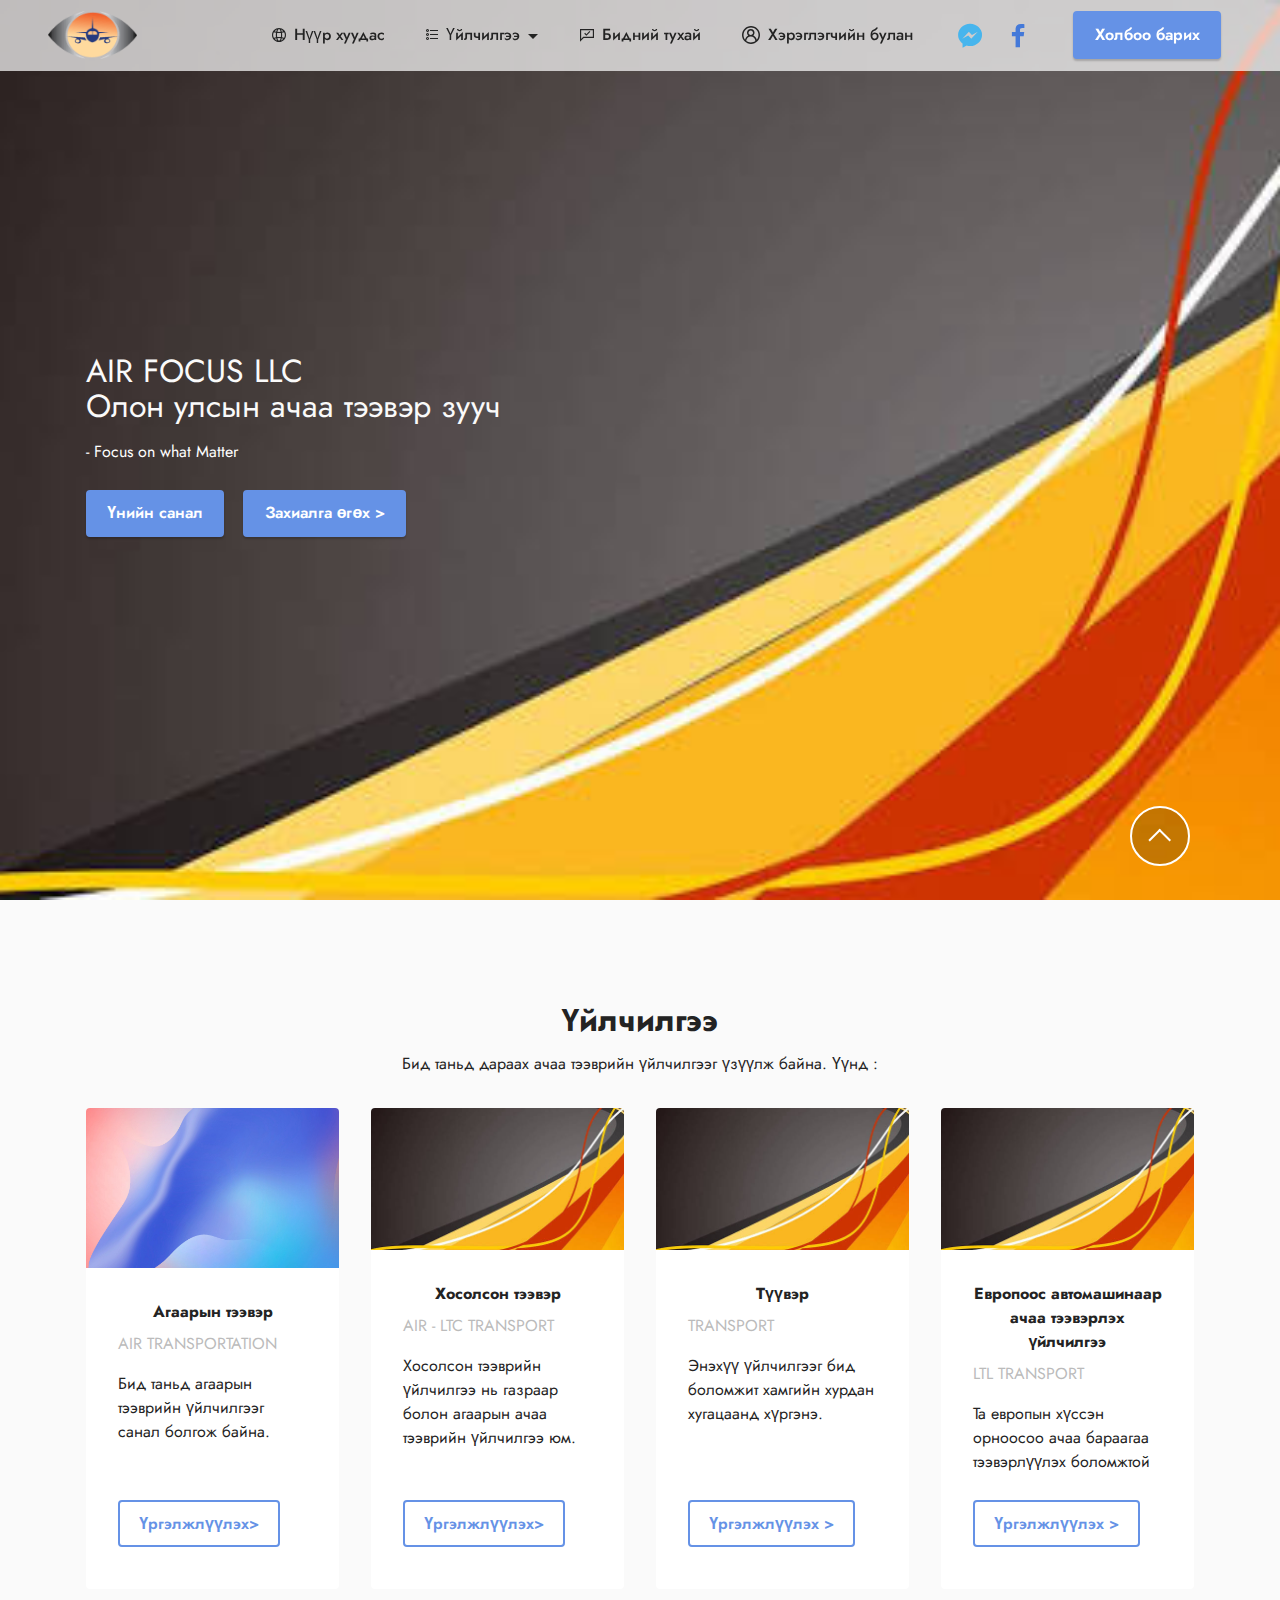
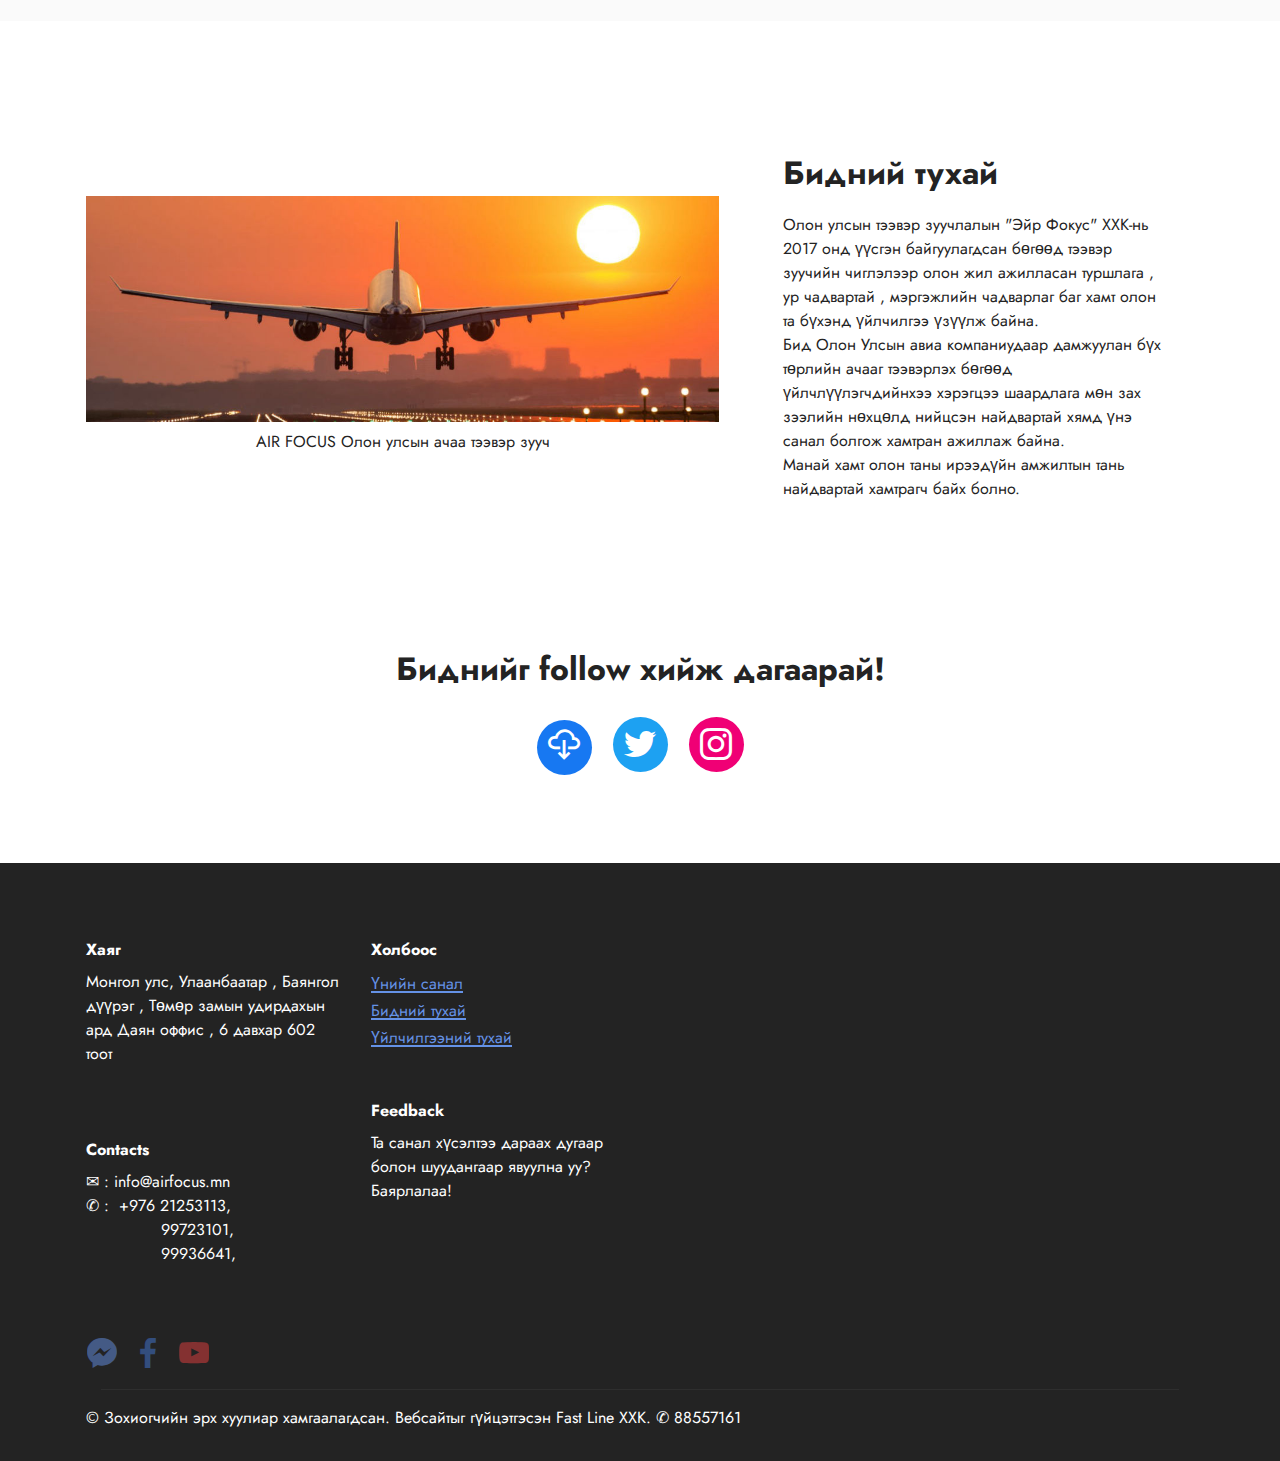
==== index.html @ bea9257f "Update index.html" ====
<!DOCTYPE html>
<html  >
<head>
  <!-- Site made with Mobirise Website Builder v5.3.0, https://mobirise.com -->
  <meta charset="UTF-8">
  <meta http-equiv="X-UA-Compatible" content="IE=edge">
  <meta name="generator" content="Mobirise v5.3.0, mobirise.com">
  <meta name="viewport" content="width=device-width, initial-scale=1, minimum-scale=1">
  <link rel="shortcut icon" href="assets/images/logo-212x114.png" type="image/x-icon">
  <meta name="description" content="Ачаа тээврийн үйлчилгээ . Бид таньд ачаа тээврийн 4 төрлийн үйлчилгээг санал болгож байна.">
  
  
  <title>Нүүр хуудас | AIR FOCUS LLC - Олон улсын тээвэр / International transportation olon ulsiin agaariin achaa teever /</title>
  <link rel="stylesheet" href="assets/web/assets/mobirise-icons2/mobirise2.css">
  <link rel="stylesheet" href="assets/web/assets/mobirise-icons-bold/mobirise-icons-bold.css">
  <link rel="stylesheet" href="assets/tether/tether.min.css">
  <link rel="stylesheet" href="assets/bootstrap/css/bootstrap.min.css">
  <link rel="stylesheet" href="assets/bootstrap/css/bootstrap-grid.min.css">
  <link rel="stylesheet" href="assets/bootstrap/css/bootstrap-reboot.min.css">
  <link rel="stylesheet" href="assets/animatecss/animate.css">
  <link rel="stylesheet" href="assets/socicon/css/styles.css">
  <link rel="stylesheet" href="assets/dropdown/css/style.css">
  <link rel="stylesheet" href="assets/theme/css/style.css">
  <link rel="preload" as="style" href="assets/mobirise/css/mbr-additional.css"><link rel="stylesheet" href="assets/mobirise/css/mbr-additional.css" type="text/css">
  
  
  
  
</head>
<body>
  
  <section class="menu menu3 cid-safz8pXeSH" once="menu" id="menu3-a">
    
    <nav class="navbar navbar-dropdown navbar-fixed-top navbar-expand-lg">
        <div class="container-fluid">
            <div class="navbar-brand">
                <span class="navbar-logo">
                    <a href="https://mobiri.se">
                        <img src="assets/images/logo-212x114.png" alt="Mobirise" style="height: 3rem;">
                    </a>
                </span>
                
            </div>
            <button class="navbar-toggler" type="button" data-toggle="collapse" data-target="#navbarSupportedContent" aria-controls="navbarNavAltMarkup" aria-expanded="false" aria-label="Toggle navigation">
                <div class="hamburger">
                    <span></span>
                    <span></span>
                    <span></span>
                    <span></span>
                </div>
            </button>
            <div class="collapse navbar-collapse" id="navbarSupportedContent">
                <ul class="navbar-nav nav-dropdown" data-app-modern-menu="true"><li class="nav-item"><a class="nav-link link text-black text-primary display-7" href="index.html"><span class="mobi-mbri mobi-mbri-globe-2 mbr-iconfont mbr-iconfont-btn" style="font-size: 14px;"></span>Нүүр хуудас</a></li>
                    <li class="nav-item dropdown"><a class="nav-link link dropdown-toggle text-black display-7" href="#" aria-expanded="false" data-toggle="dropdown-submenu"><span class="mobi-mbri mobi-mbri-bulleted-list mbr-iconfont mbr-iconfont-btn" style="font-size: 12px;"></span>Үйлчилгээ</a><div class="dropdown-menu"><a class="dropdown-item text-black text-primary display-7" href="uilchilgee.html" aria-expanded="false" target="_blank"><span class="socicon socicon-telegram mbr-iconfont mbr-iconfont-btn" style="color: rgb(255, 153, 102);"></span>Агаарын тээвэр : AIR</a><div class="dropdown"><a class="dropdown-item dropdown-toggle text-black display-7" href="#" aria-expanded="false" data-toggle="dropdown-submenu"><span class="mbrib-delivery mbr-iconfont mbr-iconfont-btn" style="color: rgb(255, 153, 102);"></span>Хосолсон тээвэр AIR-LCL</a><div class="dropdown-menu dropdown-submenu"><a class="dropdown-item text-black text-primary display-7" href="uilchilgee.html" aria-expanded="false" target="_blank"><span class="mbrib-paper-plane mbr-iconfont mbr-iconfont-btn" style="color: rgb(255, 153, 102);"></span>Агаарын тээвэр AIR</a><a class="dropdown-item text-black display-7" href="facebook.com/fastlinellc" aria-expanded="false"><span class="mbrib-map-pin mbr-iconfont mbr-iconfont-btn" style="color: rgb(255, 153, 102);"></span>Газрын тээвэр</a></div></div><a class="dropdown-item text-black text-primary display-7" href="uilchilgee.html" aria-expanded="false" target="_blank"><span class="mbrib-share mbr-iconfont mbr-iconfont-btn" style="color: rgb(255, 153, 102);"></span>Түүвэр ачаа</a><a class="dropdown-item text-black text-primary display-7" href="uilchilgee.html" aria-expanded="false" target="_blank"><span class="mbrib-contact-form mbr-iconfont mbr-iconfont-btn" style="color: rgb(255, 153, 102);"></span>Eвропын холбооны улсаас автомашинаар : LTL</a></div></li><li class="nav-item"><a class="nav-link link text-black text-primary display-7" href="bidniituhai.html#image1-1g" aria-expanded="false" target="_blank"><span class="mobi-mbri mobi-mbri-cust-feedback mbr-iconfont mbr-iconfont-btn" style="font-size: 14px;"></span>Бидний тухай</a></li><li class="nav-item"><a class="nav-link link text-black text-primary display-7" href="hereglegch.html" aria-expanded="false" target="_blank"><span class="mobi-mbri mobi-mbri-user-2 mbr-iconfont mbr-iconfont-btn" style="font-size: 18px;"></span>Хэрэглэгчийн булан</a></li></ul>
                <div class="icons-menu">
                    <a class="iconfont-wrapper" href="http://facebook.com/fastlinellc" target="_blank">
                        <span class="p-2 mbr-iconfont socicon-messenger socicon" style="color: rgb(71, 181, 237); fill: rgb(71, 181, 237);"></span>
                    </a>
                    <a class="iconfont-wrapper" href="http://facebook.com/fastlinellc" target="_blank">
                        <span class="p-2 mbr-iconfont socicon-facebook socicon" style="color: rgb(68, 121, 217); fill: rgb(68, 121, 217);"></span>
                    </a>
                    
                    
                </div>
                <div class="navbar-buttons mbr-section-btn"><a class="btn btn-primary display-4" href="tel:99723101">Холбоо барих</a></div>
            </div>
        </div>
    </nav>
</section>

<section class="header2 cid-safu9li5oW mbr-fullscreen mbr-parallax-background" id="header2-0">

    

    

    <div class="container">
        <div class="row">
            <div class="col-12 col-lg-7">
                <h1 class="mbr-section-title mbr-fonts-style mb-3 display-2">AIR FOCUS LLC<br>Олон улсын ачаа тээвэр зууч</h1>
                
                <p class="mbr-text mbr-fonts-style display-7">- Focus on what Matter&nbsp;</p>
                <div class="mbr-section-btn mt-3"><a class="btn btn-primary display-4" href="https://mobiri.se">Үнийн санал</a>
                    <a class="btn btn-primary display-4" href="http://facebook.com/fastlinellc">Захиалга өгөх &gt;</a></div>
            </div>
        </div>
    </div>
</section>

<section class="features3 cid-saDERIkePC" id="features4-1a">
    
    
    <div class="container">
        <div class="mbr-section-head">
            <h4 class="mbr-section-title mbr-fonts-style align-center mb-0 display-5"><strong>Үйлчилгээ</strong></h4>
            <h5 class="mbr-section-subtitle mbr-fonts-style align-center mb-0 mt-2 display-7">Бид таньд дараах ачаа тээврийн үйлчилгээг үзүүлж байна. Үүнд :</h5>
        </div>
        <div class="row mt-4">
            <div class="item features-image сol-12 col-md-6 col-lg-3">
                <div class="item-wrapper">
                    <div class="item-img">
                        <img src="assets/images/background3.jpg" alt="" title="">
                    </div>
                    <div class="item-content">
                        <h5 class="item-title mbr-fonts-style display-7"><strong>Агаарын тээвэр</strong></h5>
                        <h6 class="item-subtitle mbr-fonts-style mt-1 display-7">AIR TRANSPORTATION</h6>
                        <p class="mbr-text mbr-fonts-style mt-3 display-7">Бид таньд агаарын тээврийн үйлчилгээг санал болгож байна.</p>
                    </div>
                    <div class="mbr-section-btn item-footer mt-2"><a href="" class="btn item-btn btn-primary-outline display-4" target="_blank">Үргэлжлүүлэх&gt;</a></div>
                </div>
            </div>
            <div class="item features-image сol-12 col-md-6 col-lg-3">
                <div class="item-wrapper">
                    <div class="item-img">
                        <img src="assets/images/unnamed-512x288.jpg" alt="" title="">
                    </div>
                    <div class="item-content">
                        <h5 class="item-title mbr-fonts-style display-7"><strong>Хосолсон тээвэр</strong></h5>
                        <h6 class="item-subtitle mbr-fonts-style mt-1 display-7">AIR - LTC TRANSPORT&nbsp;</h6>
                        <p class="mbr-text mbr-fonts-style mt-3 display-7">Хосолсон тээврийн үйлчилгээ нь газраар болон агаарын ачаа тээврийн үйлчилгээ юм.</p>
                    </div>
                    <div class="mbr-section-btn item-footer mt-2"><a href="" class="btn item-btn btn-primary-outline display-4" target="_blank">Үргэлжлүүлэх&gt;</a></div>
                </div>
            </div>
            <div class="item features-image сol-12 col-md-6 col-lg-3">
                <div class="item-wrapper">
                    <div class="item-img">
                        <img src="assets/images/unnamed-512x288.jpg" alt="" title="">
                    </div>
                    <div class="item-content">
                        <h5 class="item-title mbr-fonts-style display-7"><strong>Түүвэр</strong></h5>
                        <h6 class="item-subtitle mbr-fonts-style mt-1 display-7">TRANSPORT</h6>
                        <p class="mbr-text mbr-fonts-style mt-3 display-7">Энэхүү үйлчилгээг бид боломжит хамгийн хурдан хугацаанд хүргэнэ.</p>
                    </div>
                    <div class="mbr-section-btn item-footer mt-2"><a href="" class="btn item-btn btn-primary-outline display-4" target="_blank">Үргэлжлүүлэх &gt;</a></div>
                </div>
            </div><div class="item features-image сol-12 col-md-6 col-lg-3">
                <div class="item-wrapper">
                    <div class="item-img">
                        <img src="assets/images/unnamed-512x288.jpg" alt="" title="" data-slide-to="3">
                    </div>
                    <div class="item-content">
                        <h5 class="item-title mbr-fonts-style display-7"><strong>Eвропоос автомашинаар ачаа тээвэрлэх үйлчилгээ</strong></h5>
                        <h6 class="item-subtitle mbr-fonts-style mt-1 display-7">LTL TRANSPORT</h6>
                        <p class="mbr-text mbr-fonts-style mt-3 display-7">Та европын хүссэн орноосоо ачаа бараагаа тээвэрлүүлэх боломжтой</p>
                    </div>
                    <div class="mbr-section-btn item-footer mt-2"><a href="" class="btn item-btn btn-primary-outline display-4" target="_blank">Үргэлжлүүлэх &gt;</a></div>
                </div>
            </div>
            
        </div>
    </div>
</section>

<section class="image1 cid-saEips97jH" id="image1-1l">
    

    

    <div class="container">
        <div class="row align-items-center">
            <div class="col-12 col-lg-7">
                <div class="image-wrapper">
                    <img src="assets/images/airplane-landing-sunset-1076x384.jpg" alt="">
                    <p class="mbr-description mbr-fonts-style pt-2 align-center display-4">AIR FOCUS Олон улсын ачаа тээвэр зууч</p>
                </div>
            </div>
            <div class="col-12 col-lg">
                <div class="text-wrapper">
                    <h3 class="mbr-section-title mbr-fonts-style mb-3 display-5"><strong>Бидний тухай</strong></h3>
                    <p class="mbr-text mbr-fonts-style display-7">Олон улсын тээвэр зуучлалын "Эйр Фокус" ХХК-нь 2017 онд үүсгэн байгуулагдсан бөгөөд тээвэр зуучийн чиглэлээр олон жил ажилласан туршлага , ур чадвартай , мэргэжлийн чадварлаг баг хамт олон та бүхэнд үйлчилгээ үзүүлж байна. 
<br>Бид Олон Улсын авиа компаниудаар дамжуулан бүх төрлийн ачааг тээвэрлэх бөгөөд үйлчлүүлэгчдийнхээ хэрэгцээ шаардлага мөн зах зээлийн нөхцөлд нийцсэн найдвартай хямд үнэ санал болгож хамтран ажиллаж байна. 
<br>Манай хамт олон таны ирээдүйн амжилтын тань найдвартай хамтрагч байх болно.</p>
                </div>
            </div>
        </div>
    </div>
</section>

<section class="share3 cid-safuKplv68" id="share3-6">
    
     
    
    

    <div class="container">
        <div class="media-container-row">
            <div class="col-12">
                <h3 class="mbr-section-title align-center mb-3 mbr-fonts-style display-5"><strong>Биднийг follow хийж дагаарай!</strong>
                </h3>
                <div class="social-list align-center">
                   
                    <a class="iconfont-wrapper bg-facebook m-2 " target="_blank" href="http://www.facebook.com">
                            <span class="mobi-mbri-download-2 mobi-mbri"></span>
                        </a>
                        <a class="iconfont-wrapper bg-twitter m-2" href="http://twitter.com" target="_blank">
                            <span class="socicon-twitter socicon"></span>
                        </a>
                        <a class="iconfont-wrapper bg-instagram m-2" href="https://mobiri.se" target="_blank">
                            <span class="socicon-instagram socicon"></span>
                        </a>
                        
                        
                        
                        
                        
                        
                        
                        
                </div>
            </div>
        </div>
    </div>
</section>

<section class="footer6 cid-saEAu0OWMF" once="footers" id="footer6-1s">

    

    

    <div class="container">
        <div class="row content mbr-white">
            <div class="col-12 col-md-3 mbr-fonts-style display-7">
                <h5 class="mbr-section-subtitle mbr-fonts-style mb-2 display-7"><strong>Хаяг</strong></h5>
                <p class="mbr-text mbr-fonts-style display-7">Монгол улс, Улаанбаатар , Баянгол дүүрэг , Төмөр замын удирдахын ард Даян оффис , 6 давхар 602 тоот&nbsp;</p> <br>
                <h5 class="mbr-section-subtitle mbr-fonts-style mb-2 mt-4 display-7">
                    <strong>Contacts</strong>
                </h5>
                <p class="mbr-text mbr-fonts-style mb-4 display-7">✉ : info@airfocus.mn&nbsp;<br>✆ :&nbsp; +976 21253113,<br>&nbsp; &nbsp; &nbsp; &nbsp; &nbsp; &nbsp; &nbsp; &nbsp;99723101,
<br>&nbsp; &nbsp; &nbsp; &nbsp; &nbsp; &nbsp; &nbsp; &nbsp;99936641,<br></p>
            </div>
            <div class="col-12 col-md-3 mbr-fonts-style display-7">
                <h5 class="mbr-section-subtitle mbr-fonts-style mb-2 display-7"><strong>Холбоос</strong></h5>
                <ul class="list mbr-fonts-style mb-4 display-4">
                    <li class="mbr-text item-wrap"><a class="text-primary" href="uniin sanal.html" target="_blank">Үнийн санал</a></li>
                    <li class="mbr-text item-wrap"><a class="text-primary" href="bidniituhai.html">Бидний тухай</a></li>
                    <li class="mbr-text item-wrap"><a class="text-primary" href="uilchilgee.html">Үйлчилгээний тухай</a></li>
                </ul>
                <h5 class="mbr-section-subtitle mbr-fonts-style mb-2 mt-5 display-7">
                    <strong>Feedback</strong>
                </h5>
                <p class="mbr-text mbr-fonts-style mb-4 display-7">Та санал хүсэлтээ дараах дугаар болон шуудангаар явуулна уу? Баярлалаа!</p>
            </div>
            <div class="col-12 col-md-6">
                <div class="google-map"><iframe frameborder="0" style="border:0" src="https://www.google.com/maps/embed/v1/place?key=AIzaSyDk89J4FSunMF33ruMVWJaJht_Ro0kvoXs&amp;q=Даян төв , Улаанбаатар" allowfullscreen=""></iframe></div>
            </div>
            <div class="col-md-6">
                <div class="social-list align-left">
                    <div class="soc-item">
                        <a href="https://twitter.com/" target="_blank">
                            <span class="mbr-iconfont mbr-iconfont-social socicon-messenger socicon" style="color: rgb(101, 146, 230); fill: rgb(101, 146, 230); font-size: 30px;"></span>
                        </a>
                    </div>
                    <div class="soc-item">
                        <a href="http://facebook.com/fastlinellc" target="_blank">
                            <span class="mbr-iconfont mbr-iconfont-social socicon-facebook socicon" style="color: rgb(68, 121, 217); fill: rgb(68, 121, 217); font-size: 30px;"></span>
                        </a>
                    </div>
                    <div class="soc-item">
                        <a href="https://www.youtube.com/" target="_blank">
                            <span class="mbr-iconfont mbr-iconfont-social socicon-youtube socicon" style="color: rgb(228, 63, 63); fill: rgb(228, 63, 63); font-size: 30px;"></span>
                        </a>
                    </div>
                    
                    
                    
                </div>
            </div>
        </div>
        <div class="footer-lower">
            <div class="media-container-row">
                <div class="col-sm-12">
                    <hr>
                </div>
            </div>
            <div class="col-sm-12 copyright pl-0">
                <p class="mbr-text mbr-fonts-style mbr-white display-7">
                    ©&nbsp;Зохиогчийн эрх хуулиар хамгаалагдсан. Вебсайтыг гүйцэтгэсэн Fast Line ХХК.&nbsp;✆ 88557161</p>
            </div>
        </div>
    </div>

  
 <div id="scrollToTop" class="scrollToTop mbr-arrow-up"><a style="text-align: center;"><i class="mbr-arrow-up-icon mbr-arrow-up-icon-cm cm-icon cm-icon-smallarrow-up"></i></a></div>
    <input name="animation" type="hidden">
  </body>
</html>
---- assets/web/assets/mobirise-icons2/mobirise2.css ----
@font-face {
  font-family: 'Moririse2';
  font-display: swap;
  src:  url('mobirise2.eot?f2bix4');
  src:  url('mobirise2.eot?f2bix4#iefix') format('embedded-opentype'),
    url('mobirise2.ttf?f2bix4') format('truetype'),
    url('mobirise2.woff?f2bix4') format('woff'),
    url('mobirise2.svg?f2bix4#mobirise2') format('svg');
  font-weight: normal;
  font-style: normal;
}

[class^="mobi-"], [class*=" mobi-"] {
  /* use !important to prevent issues with browser extensions that change fonts */
  font-family: 'Moririse2' !important;
  speak: none;
  font-style: normal;
  font-weight: normal;
  font-variant: normal;
  text-transform: none;
  line-height: 1;

  /* Better Font Rendering =========== */
  -webkit-font-smoothing: antialiased;
  -moz-osx-font-smoothing: grayscale;
}

.mobi-mbri-add-submenu:before {
  content: "\e900";
}
.mobi-mbri-alert:before {
  content: "\e901";
}
.mobi-mbri-align-center:before {
  content: "\e902";
}
.mobi-mbri-align-justify:before {
  content: "\e903";
}
.mobi-mbri-align-left:before {
  content: "\e904";
}
.mobi-mbri-align-right:before {
  content: "\e905";
}
.mobi-mbri-android:before {
  content: "\e906";
}
.mobi-mbri-apple:before {
  content: "\e907";
}
.mobi-mbri-arrow-down:before {
  content: "\e908";
}
.mobi-mbri-arrow-next:before {
  content: "\e909";
}
.mobi-mbri-arrow-prev:before {
  content: "\e90a";
}
.mobi-mbri-arrow-up:before {
  content: "\e90b";
}
.mobi-mbri-bold:before {
  content: "\e90c";
}
.mobi-mbri-bookmark:before {
  content: "\e90d";
}
.mobi-mbri-bootstrap:before {
  content: "\e90e";
}
.mobi-mbri-briefcase:before {
  content: "\e90f";
}
.mobi-mbri-browse:before {
  content: "\e910";
}
.mobi-mbri-bulleted-list:before {
  content: "\e911";
}
.mobi-mbri-calendar:before {
  content: "\e912";
}
.mobi-mbri-camera:before {
  content: "\e913";
}
.mobi-mbri-cart-add:before {
  content: "\e914";
}
.mobi-mbri-cart-full:before {
  content: "\e915";
}
.mobi-mbri-cash:before {
  content: "\e916";
}
.mobi-mbri-change-style:before {
  content: "\e917";
}
.mobi-mbri-chat:before {
  content: "\e918";
}
.mobi-mbri-clock:before {
  content: "\e919";
}
.mobi-mbri-close:before {
  content: "\e91a";
}
.mobi-mbri-cloud:before {
  content: "\e91b";
}
.mobi-mbri-code:before {
  content: "\e91c";
}
.mobi-mbri-contact-form:before {
  content: "\e91d";
}
.mobi-mbri-credit-card:before {
  content: "\e91e";
}
.mobi-mbri-cursor-click:before {
  content: "\e91f";
}
.mobi-mbri-cust-feedback:before {
  content: "\e920";
}
.mobi-mbri-database:before {
  content: "\e921";
}
.mobi-mbri-delivery:before {
  content: "\e922";
}
.mobi-mbri-desktop:before {
  content: "\e923";
}
.mobi-mbri-devices:before {
  content: "\e924";
}
.mobi-mbri-down:before {
  content: "\e925";
}
.mobi-mbri-download-2:before {
  content: "\e926";
}
.mobi-mbri-download:before {
  content: "\e927";
}
.mobi-mbri-drag-n-drop-2:before {
  content: "\e928";
}
.mobi-mbri-drag-n-drop:before {
  content: "\e929";
}
.mobi-mbri-edit-2:before {
  content: "\e92a";
}
.mobi-mbri-edit:before {
  content: "\e92b";
}
.mobi-mbri-error:before {
  content: "\e92c";
}
.mobi-mbri-extension:before {
  content: "\e92d";
}
.mobi-mbri-features:before {
  content: "\e92e";
}
.mobi-mbri-file:before {
  content: "\e92f";
}
.mobi-mbri-flag:before {
  content: "\e930";
}
.mobi-mbri-folder:before {
  content: "\e931";
}
.mobi-mbri-gift:before {
  content: "\e932";
}
.mobi-mbri-github:before {
  content: "\e933";
}
.mobi-mbri-globe-2:before {
  content: "\e934";
}
.mobi-mbri-globe:before {
  content: "\e935";
}
.mobi-mbri-growing-chart:before {
  content: "\e936";
}
.mobi-mbri-hearth:before {
  content: "\e937";
}
.mobi-mbri-help:before {
  content: "\e938";
}
.mobi-mbri-home:before {
  content: "\e939";
}
.mobi-mbri-hot-cup:before {
  content: "\e93a";
}
.mobi-mbri-idea:before {
  content: "\e93b";
}
.mobi-mbri-image-gallery:before {
  content: "\e93c";
}
.mobi-mbri-image-slider:before {
  content: "\e93d";
}
.mobi-mbri-info:before {
  content: "\e93e";
}
.mobi-mbri-italic:before {
  content: "\e93f";
}
.mobi-mbri-key:before {
  content: "\e940";
}
.mobi-mbri-laptop:before {
  content: "\e941";
}
.mobi-mbri-layers:before {
  content: "\e942";
}
.mobi-mbri-left-right:before {
  content: "\e943";
}
.mobi-mbri-left:before {
  content: "\e944";
}
.mobi-mbri-letter:before {
  content: "\e945";
}
.mobi-mbri-like:before {
  content: "\e946";
}
.mobi-mbri-link:before {
  content: "\e947";
}
.mobi-mbri-lock:before {
  content: "\e948";
}
.mobi-mbri-login:before {
  content: "\e949";
}
.mobi-mbri-logout:before {
  content: "\e94a";
}
.mobi-mbri-magic-stick:before {
  content: "\e94b";
}
.mobi-mbri-map-pin:before {
  content: "\e94c";
}
.mobi-mbri-menu:before {
  content: "\e94d";
}
.mobi-mbri-mobile-2:before {
  content: "\e94e";
}
.mobi-mbri-mobile-horizontal:before {
  content: "\e94f";
}
.mobi-mbri-mobile:before {
  content: "\e950";
}
.mobi-mbri-mobirise:before {
  content: "\e951";
}
.mobi-mbri-more-horizontal:before {
  content: "\e952";
}
.mobi-mbri-more-vertical:before {
  content: "\e953";
}
.mobi-mbri-music:before {
  content: "\e954";
}
.mobi-mbri-new-file:before {
  content: "\e955";
}
.mobi-mbri-numbered-list:before {
  content: "\e956";
}
.mobi-mbri-opened-folder:before {
  content: "\e957";
}
.mobi-mbri-pages:before {
  content: "\e958";
}
.mobi-mbri-paper-plane:before {
  content: "\e959";
}
.mobi-mbri-paperclip:before {
  content: "\e95a";
}
.mobi-mbri-phone:before {
  content: "\e95b";
}
.mobi-mbri-photo:before {
  content: "\e95c";
}
.mobi-mbri-photos:before {
  content: "\e95d";
}
.mobi-mbri-pin:before {
  content: "\e95e";
}
.mobi-mbri-play:before {
  content: "\e95f";
}
.mobi-mbri-plus:before {
  content: "\e960";
}
.mobi-mbri-preview:before {
  content: "\e961";
}
.mobi-mbri-print:before {
  content: "\e962";
}
.mobi-mbri-protect:before {
  content: "\e963";
}
.mobi-mbri-question:before {
  content: "\e964";
}
.mobi-mbri-quote-left:before {
  content: "\e965";
}
.mobi-mbri-quote-right:before {
  content: "\e966";
}
.mobi-mbri-redo:before {
  content: "\e967";
}
.mobi-mbri-refresh:before {
  content: "\e968";
}
.mobi-mbri-responsive-2:before {
  content: "\e969";
}
.mobi-mbri-responsive:before {
  content: "\e96a";
}
.mobi-mbri-right:before {
  content: "\e96b";
}
.mobi-mbri-rocket:before {
  content: "\e96c";
}
.mobi-mbri-sad-face:before {
  content: "\e96d";
}
.mobi-mbri-sale:before {
  content: "\e96e";
}
.mobi-mbri-save:before {
  content: "\e96f";
}
.mobi-mbri-search:before {
  content: "\e970";
}
.mobi-mbri-setting-2:before {
  content: "\e971";
}
.mobi-mbri-setting-3:before {
  content: "\e972";
}
.mobi-mbri-setting:before {
  content: "\e973";
}
.mobi-mbri-share:before {
  content: "\e974";
}
.mobi-mbri-shopping-bag:before {
  content: "\e975";
}
.mobi-mbri-shopping-basket:before {
  content: "\e976";
}
.mobi-mbri-shopping-cart:before {
  content: "\e977";
}
.mobi-mbri-sites:before {
  content: "\e978";
}
.mobi-mbri-smile-face:before {
  content: "\e979";
}
.mobi-mbri-speed:before {
  content: "\e97a";
}
.mobi-mbri-star:before {
  content: "\e97b";
}
.mobi-mbri-success:before {
  content: "\e97c";
}
.mobi-mbri-sun:before {
  content: "\e97d";
}
.mobi-mbri-sun2:before {
  content: "\e97e";
}
.mobi-mbri-tablet-vertical:before {
  content: "\e97f";
}
.mobi-mbri-tablet:before {
  content: "\e980";
}
.mobi-mbri-target:before {
  content: "\e981";
}
.mobi-mbri-timer:before {
  content: "\e982";
}
.mobi-mbri-to-ftp:before {
  content: "\e983";
}
.mobi-mbri-to-local-drive:before {
  content: "\e984";
}
.mobi-mbri-touch-swipe:before {
  content: "\e985";
}
.mobi-mbri-touch:before {
  content: "\e986";
}
.mobi-mbri-trash:before {
  content: "\e987";
}
.mobi-mbri-underline:before {
  content: "\e988";
}
.mobi-mbri-undo:before {
  content: "\e989";
}
.mobi-mbri-unlink:before {
  content: "\e98a";
}
.mobi-mbri-unlock:before {
  content: "\e98b";
}
.mobi-mbri-up-down:before {
  content: "\e98c";
}
.mobi-mbri-up:before {
  content: "\e98d";
}
.mobi-mbri-update:before {
  content: "\e98e";
}
.mobi-mbri-upload-2:before {
  content: "\e98f";
}
.mobi-mbri-upload:before {
  content: "\e990";
}
.mobi-mbri-user-2:before {
  content: "\e991";
}
.mobi-mbri-user:before {
  content: "\e992";
}
.mobi-mbri-users:before {
  content: "\e993";
}
.mobi-mbri-video-play:before {
  content: "\e994";
}
.mobi-mbri-video:before {
  content: "\e995";
}
.mobi-mbri-watch:before {
  content: "\e996";
}
.mobi-mbri-website-theme-2:before {
  content: "\e997";
}
.mobi-mbri-website-theme:before {
  content: "\e998";
}
.mobi-mbri-wifi:before {
  content: "\e999";
}
.mobi-mbri-windows:before {
  content: "\e99a";
}
.mobi-mbri-zoom-in:before {
  content: "\e99b";
}
.mobi-mbri-zoom-out:before {
  content: "\e99c";
}
---- assets/web/assets/mobirise-icons-bold/mobirise-icons-bold.css ----
@font-face {
  font-family: 'mobirise-icons-bold';
  font-display: swap;
  src:  url('mobirise-icons-bold.eot?m1l4yr');
  src:  url('mobirise-icons-bold.eot?m1l4yr#iefix') format('embedded-opentype'),
    url('mobirise-icons-bold.ttf?m1l4yr') format('truetype'),
    url('mobirise-icons-bold.woff?m1l4yr') format('woff'),
    url('mobirise-icons-bold.svg?m1l4yr#mobirise-icons-bold') format('svg');
  font-weight: normal;
  font-style: normal;
}

[class^="mbrib-"], [class*="mbrib-"] {
  /* use !important to prevent issues with browser extensions that change fonts */
  font-family: 'mobirise-icons-bold' !important;
  speak: none;
  font-style: normal;
  font-weight: normal;
  font-variant: normal;
  text-transform: none;
  line-height: 1;

  /* Better Font Rendering =========== */
  -webkit-font-smoothing: antialiased;
  -moz-osx-font-smoothing: grayscale;
}

.mbrib-add-submenu:before {
  content: "\e900";
}
.mbrib-alert:before {
  content: "\e901";
}
.mbrib-align-center:before {
  content: "\e902";
}
.mbrib-align-justify:before {
  content: "\e903";
}
.mbrib-align-left:before {
  content: "\e904";
}
.mbrib-align-right:before {
  content: "\e905";
}
.mbrib-android:before {
  content: "\e906";
}
.mbrib-apple:before {
  content: "\e907";
}
.mbrib-arrow-down:before {
  content: "\e908";
}
.mbrib-arrow-next:before {
  content: "\e909";
}
.mbrib-arrow-prev:before {
  content: "\e90a";
}
.mbrib-arrow-up:before {
  content: "\e90b";
}
.mbrib-bold:before {
  content: "\e90c";
}
.mbrib-bookmark:before {
  content: "\e90d";
}
.mbrib-bootstrap:before {
  content: "\e90e";
}
.mbrib-briefcase:before {
  content: "\e90f";
}
.mbrib-browse:before {
  content: "\e910";
}
.mbrib-bulleted-list:before {
  content: "\e911";
}
.mbrib-calendar:before {
  content: "\e912";
}
.mbrib-camera:before {
  content: "\e913";
}
.mbrib-cart-add:before {
  content: "\e914";
}
.mbrib-cart-full:before {
  content: "\e915";
}
.mbrib-cash:before {
  content: "\e916";
}
.mbrib-change-style:before {
  content: "\e917";
}
.mbrib-chat:before {
  content: "\e918";
}
.mbrib-clock:before {
  content: "\e919";
}
.mbrib-close:before {
  content: "\e91a";
}
.mbrib-cloud:before {
  content: "\e91b";
}
.mbrib-code:before {
  content: "\e91c";
}
.mbrib-contact-form:before {
  content: "\e91d";
}
.mbrib-credit-card:before {
  content: "\e91e";
}
.mbrib-cursor-click:before {
  content: "\e91f";
}
.mbrib-cust-feedback:before {
  content: "\e920";
}
.mbrib-database:before {
  content: "\e921";
}
.mbrib-delivery:before {
  content: "\e922";
}
.mbrib-desktop:before {
  content: "\e923";
}
.mbrib-devices:before {
  content: "\e924";
}
.mbrib-down:before {
  content: "\e925";
}
.mbrib-download:before {
  content: "\e926";
}
.mbrib-drag-n-drop:before {
  content: "\e927";
}
.mbrib-drag-n-drop2:before {
  content: "\e928";
}
.mbrib-edit:before {
  content: "\e929";
}
.mbrib-edit2:before {
  content: "\e92a";
}
.mbrib-error:before {
  content: "\e92b";
}
.mbrib-extension:before {
  content: "\e92c";
}
.mbrib-features:before {
  content: "\e92d";
}
.mbrib-file:before {
  content: "\e92e";
}
.mbrib-flag:before {
  content: "\e92f";
}
.mbrib-folder:before {
  content: "\e930";
}
.mbrib-gift:before {
  content: "\e931";
}
.mbrib-github:before {
  content: "\e932";
}
.mbrib-globe-2:before {
  content: "\e933";
}
.mbrib-globe:before {
  content: "\e934";
}
.mbrib-growing-chart:before {
  content: "\e935";
}
.mbrib-hearth:before {
  content: "\e936";
}
.mbrib-help:before {
  content: "\e937";
}
.mbrib-home:before {
  content: "\e938";
}
.mbrib-hot-cup:before {
  content: "\e939";
}
.mbrib-idea:before {
  content: "\e93a";
}
.mbrib-image-gallery:before {
  content: "\e93b";
}
.mbrib-image-slider:before {
  content: "\e93c";
}
.mbrib-info:before {
  content: "\e93d";
}
.mbrib-italic:before {
  content: "\e93e";
}
.mbrib-key:before {
  content: "\e93f";
}
.mbrib-laptop:before {
  content: "\e940";
}
.mbrib-layers:before {
  content: "\e941";
}
.mbrib-left-right:before {
  content: "\e942";
}
.mbrib-left:before {
  content: "\e943";
}
.mbrib-letter:before {
  content: "\e944";
}
.mbrib-like:before {
  content: "\e945";
}
.mbrib-link:before {
  content: "\e946";
}
.mbrib-lock:before {
  content: "\e947";
}
.mbrib-login:before {
  content: "\e948";
}
.mbrib-logout:before {
  content: "\e949";
}
.mbrib-magic-stick:before {
  content: "\e94a";
}
.mbrib-map-pin:before {
  content: "\e94b";
}
.mbrib-menu:before {
  content: "\e94c";
}
.mbrib-mobile:before {
  content: "\e94d";
}
.mbrib-mobile2:before {
  content: "\e94e";
}
.mbrib-mobirise:before {
  content: "\e94f";
}
.mbrib-more-horizontal:before {
  content: "\e950";
}
.mbrib-more-vertical:before {
  content: "\e951";
}
.mbrib-music:before {
  content: "\e952";
}
.mbrib-new-file:before {
  content: "\e953";
}
.mbrib-numbered-list:before {
  content: "\e954";
}
.mbrib-opened-folder:before {
  content: "\e955";
}
.mbrib-pages:before {
  content: "\e956";
}
.mbrib-paper-plane:before {
  content: "\e957";
}
.mbrib-paperclip:before {
  content: "\e958";
}
.mbrib-photo:before {
  content: "\e959";
}
.mbrib-photos:before {
  content: "\e95a";
}
.mbrib-pin:before {
  content: "\e95b";
}
.mbrib-play:before {
  content: "\e95c";
}
.mbrib-plus:before {
  content: "\e95d";
}
.mbrib-preview:before {
  content: "\e95e";
}
.mbrib-print:before {
  content: "\e95f";
}
.mbrib-protect:before {
  content: "\e960";
}
.mbrib-question:before {
  content: "\e961";
}
.mbrib-quote-left:before {
  content: "\e962";
}
.mbrib-quote-right:before {
  content: "\e963";
}
.mbrib-redo:before {
  content: "\e964";
}
.mbrib-refresh:before {
  content: "\e965";
}
.mbrib-responsive:before {
  content: "\e966";
}
.mbrib-right:before {
  content: "\e967";
}
.mbrib-rocket:before {
  content: "\e968";
}
.mbrib-sad-face:before {
  content: "\e969";
}
.mbrib-sale:before {
  content: "\e96a";
}
.mbrib-save:before {
  content: "\e96b";
}
.mbrib-search:before {
  content: "\e96c";
}
.mbrib-setting:before {
  content: "\e96d";
}
.mbrib-setting2:before {
  content: "\e96e";
}
.mbrib-setting3:before {
  content: "\e96f";
}
.mbrib-share:before {
  content: "\e970";
}
.mbrib-shopping-bag:before {
  content: "\e971";
}
.mbrib-shopping-basket:before {
  content: "\e972";
}
.mbrib-shopping-cart:before {
  content: "\e973";
}
.mbrib-sites:before {
  content: "\e974";
}
.mbrib-smile-face:before {
  content: "\e975";
}
.mbrib-speed:before {
  content: "\e976";
}
.mbrib-star:before {
  content: "\e977";
}
.mbrib-success:before {
  content: "\e978";
}
.mbrib-sun:before {
  content: "\e979";
}
.mbrib-sun2:before {
  content: "\e97a";
}
.mbrib-tablet-vertical:before {
  content: "\e97b";
}
.mbrib-tablet:before {
  content: "\e97c";
}
.mbrib-target:before {
  content: "\e97d";
}
.mbrib-timer:before {
  content: "\e97e";
}
.mbrib-to-ftp:before {
  content: "\e97f";
}
.mbrib-to-local-drive:before {
  content: "\e980";
}
.mbrib-touch-swipe:before {
  content: "\e981";
}
.mbrib-touch:before {
  content: "\e982";
}
.mbrib-trash:before {
  content: "\e983";
}
.mbrib-underline:before {
  content: "\e984";
}
.mbrib-undo:before {
  content: "\e985";
}
.mbrib-unlink:before {
  content: "\e986";
}
.mbrib-unlock:before {
  content: "\e987";
}
.mbrib-up-down:before {
  content: "\e988";
}
.mbrib-up:before {
  content: "\e989";
}
.mbrib-update:before {
  content: "\e98a";
}
.mbrib-upload:before {
  content: "\e98b";
}
.mbrib-user:before {
  content: "\e98c";
}
.mbrib-user2:before {
  content: "\e98d";
}
.mbrib-users:before {
  content: "\e98e";
}
.mbrib-video-play:before {
  content: "\e98f";
}
.mbrib-video:before {
  content: "\e990";
}
.mbrib-watch:before {
  content: "\e991";
}
.mbrib-website-theme:before {
  content: "\e992";
}
.mbrib-wifi:before {
  content: "\e993";
}
.mbrib-windows:before {
  content: "\e994";
}
.mbrib-zoom-out:before {
  content: "\e995";
}
---- assets/socicon/css/styles.css ----
@charset "UTF-8";

@font-face {
  font-family: 'Socicon';
  src:  url('../fonts/socicon.eot');
  src:  url('../fonts/socicon.eot?#iefix') format('embedded-opentype'),
    url('../fonts/socicon.woff2') format('woff2'),
    url('../fonts/socicon.ttf') format('truetype'),
    url('../fonts/socicon.woff') format('woff'),
    url('../fonts/socicon.svg#socicon') format('svg');
  font-weight: normal;
  font-style: normal;
  font-display: swap;
}

[data-icon]:before {
  font-family: "socicon" !important;
  content: attr(data-icon);
  font-style: normal !important;
  font-weight: normal !important;
  font-variant: normal !important;
  text-transform: none !important;
  speak: none;
  line-height: 1;
  -webkit-font-smoothing: antialiased;
  -moz-osx-font-smoothing: grayscale;
}

[class^="socicon-"], [class*=" socicon-"] {
  /* use !important to prevent issues with browser extensions that change fonts */
  font-family: 'Socicon' !important;
  speak: none;
  font-style: normal;
  font-weight: normal;
  font-variant: normal;
  text-transform: none;
  line-height: 1;

  /* Better Font Rendering =========== */
  -webkit-font-smoothing: antialiased;
  -moz-osx-font-smoothing: grayscale;
}

.socicon-eitaa:before {
  content: "\e97c";
}
.socicon-soroush:before {
  content: "\e97d";
}
.socicon-bale:before {
  content: "\e97e";
}
.socicon-zazzle:before {
  content: "\e97b";
}
.socicon-society6:before {
  content: "\e97a";
}
.socicon-redbubble:before {
  content: "\e979";
}
.socicon-avvo:before {
  content: "\e978";
}
.socicon-stitcher:before {
  content: "\e977";
}
.socicon-googlehangouts:before {
  content: "\e974";
}
.socicon-dlive:before {
  content: "\e975";
}
.socicon-vsco:before {
  content: "\e976";
}
.socicon-flipboard:before {
  content: "\e973";
}
.socicon-ubuntu:before {
  content: "\e958";
}
.socicon-artstation:before {
  content: "\e959";
}
.socicon-invision:before {
  content: "\e95a";
}
.socicon-torial:before {
  content: "\e95b";
}
.socicon-collectorz:before {
  content: "\e95c";
}
.socicon-seenthis:before {
  content: "\e95d";
}
.socicon-googleplaymusic:before {
  content: "\e95e";
}
.socicon-debian:before {
  content: "\e95f";
}
.socicon-filmfreeway:before {
  content: "\e960";
}
.socicon-gnome:before {
  content: "\e961";
}
.socicon-itchio:before {
  content: "\e962";
}
.socicon-jamendo:before {
  content: "\e963";
}
.socicon-mix:before {
  content: "\e964";
}
.socicon-sharepoint:before {
  content: "\e965";
}
.socicon-tinder:before {
  content: "\e966";
}
.socicon-windguru:before {
  content: "\e967";
}
.socicon-cdbaby:before {
  content: "\e968";
}
.socicon-elementaryos:before {
  content: "\e969";
}
.socicon-stage32:before {
  content: "\e96a";
}
.socicon-tiktok:before {
  content: "\e96b";
}
.socicon-gitter:before {
  content: "\e96c";
}
.socicon-letterboxd:before {
  content: "\e96d";
}
.socicon-threema:before {
  content: "\e96e";
}
.socicon-splice:before {
  content: "\e96f";
}
.socicon-metapop:before {
  content: "\e970";
}
.socicon-naver:before {
  content: "\e971";
}
.socicon-remote:before {
  content: "\e972";
}
.socicon-internet:before {
  content: "\e957";
}
.socicon-moddb:before {
  content: "\e94b";
}
.socicon-indiedb:before {
  content: "\e94c";
}
.socicon-traxsource:before {
  content: "\e94d";
}
.socicon-gamefor:before {
  content: "\e94e";
}
.socicon-pixiv:before {
  content: "\e94f";
}
.socicon-myanimelist:before {
  content: "\e950";
}
.socicon-blackberry:before {
  content: "\e951";
}
.socicon-wickr:before {
  content: "\e952";
}
.socicon-spip:before {
  content: "\e953";
}
.socicon-napster:before {
  content: "\e954";
}
.socicon-beatport:before {
  content: "\e955";
}
.socicon-hackerone:before {
  content: "\e956";
}
.socicon-hackernews:before {
  content: "\e946";
}
.socicon-smashwords:before {
  content: "\e947";
}
.socicon-kobo:before {
  content: "\e948";
}
.socicon-bookbub:before {
  content: "\e949";
}
.socicon-mailru:before {
  content: "\e94a";
}
.socicon-gitlab:before {
  content: "\e945";
}
.socicon-instructables:before {
  content: "\e944";
}
.socicon-portfolio:before {
  content: "\e943";
}
.socicon-codered:before {
  content: "\e940";
}
.socicon-origin:before {
  content: "\e941";
}
.socicon-nextdoor:before {
  content: "\e942";
}
.socicon-udemy:before {
  content: "\e93f";
}
.socicon-livemaster:before {
  content: "\e93e";
}
.socicon-crunchbase:before {
  content: "\e93b";
}
.socicon-homefy:before {
  content: "\e93c";
}
.socicon-calendly:before {
  content: "\e93d";
}
.socicon-realtor:before {
  content: "\e90f";
}
.socicon-tidal:before {
  content: "\e910";
}
.socicon-qobuz:before {
  content: "\e911";
}
.socicon-natgeo:before {
  content: "\e912";
}
.socicon-mastodon:before {
  content: "\e913";
}
.socicon-unsplash:before {
  content: "\e914";
}
.socicon-homeadvisor:before {
  content: "\e915";
}
.socicon-angieslist:before {
  content: "\e916";
}
.socicon-codepen:before {
  content: "\e917";
}
.socicon-slack:before {
  content: "\e918";
}
.socicon-openaigym:before {
  content: "\e919";
}
.socicon-logmein:before {
  content: "\e91a";
}
.socicon-fiverr:before {
  content: "\e91b";
}
.socicon-gotomeeting:before {
  content: "\e91c";
}
.socicon-aliexpress:before {
  content: "\e91d";
}
.socicon-guru:before {
  content: "\e91e";
}
.socicon-appstore:before {
  content: "\e91f";
}
.socicon-homes:before {
  content: "\e920";
}
.socicon-zoom:before {
  content: "\e921";
}
.socicon-alibaba:before {
  content: "\e922";
}
.socicon-craigslist:before {
  content: "\e923";
}
.socicon-wix:before {
  content: "\e924";
}
.socicon-redfin:before {
  content: "\e925";
}
.socicon-googlecalendar:before {
  content: "\e926";
}
.socicon-shopify:before {
  content: "\e927";
}
.socicon-freelancer:before {
  content: "\e928";
}
.socicon-seedrs:before {
  content: "\e929";
}
.socicon-bing:before {
  content: "\e92a";
}
.socicon-doodle:before {
  content: "\e92b";
}
.socicon-bonanza:before {
  content: "\e92c";
}
.socicon-squarespace:before {
  content: "\e92d";
}
.socicon-toptal:before {
  content: "\e92e";
}
.socicon-gust:before {
  content: "\e92f";
}
.socicon-ask:before {
  content: "\e930";
}
.socicon-trulia:before {
  content: "\e931";
}
.socicon-loomly:before {
  content: "\e932";
}
.socicon-ghost:before {
  content: "\e933";
}
.socicon-upwork:before {
  content: "\e934";
}
.socicon-fundable:before {
  content: "\e935";
}
.socicon-booking:before {
  content: "\e936";
}
.socicon-googlemaps:before {
  content: "\e937";
}
.socicon-zillow:before {
  content: "\e938";
}
.socicon-niconico:before {
  content: "\e939";
}
.socicon-toneden:before {
  content: "\e93a";
}
.socicon-augment:before {
  content: "\e908";
}
.socicon-bitbucket:before {
  content: "\e909";
}
.socicon-fyuse:before {
  content: "\e90a";
}
.socicon-yt-gaming:before {
  content: "\e90b";
}
.socicon-sketchfab:before {
  content: "\e90c";
}
.socicon-mobcrush:before {
  content: "\e90d";
}
.socicon-microsoft:before {
  content: "\e90e";
}
.socicon-pandora:before {
  content: "\e907";
}
.socicon-messenger:before {
  content: "\e906";
}
.socicon-gamewisp:before {
  content: "\e905";
}
.socicon-bloglovin:before {
  content: "\e904";
}
.socicon-tunein:before {
  content: "\e903";
}
.socicon-gamejolt:before {
  content: "\e901";
}
.socicon-trello:before {
  content: "\e902";
}
.socicon-spreadshirt:before {
  content: "\e900";
}
.socicon-500px:before {
  content: "\e000";
}
.socicon-8tracks:before {
  content: "\e001";
}
.socicon-airbnb:before {
  content: "\e002";
}
.socicon-alliance:before {
  content: "\e003";
}
.socicon-amazon:before {
  content: "\e004";
}
.socicon-amplement:before {
  content: "\e005";
}
.socicon-android:before {
  content: "\e006";
}
.socicon-angellist:before {
  content: "\e007";
}
.socicon-apple:before {
  content: "\e008";
}
.socicon-appnet:before {
  content: "\e009";
}
.socicon-baidu:before {
  content: "\e00a";
}
.socicon-bandcamp:before {
  content: "\e00b";
}
.socicon-battlenet:before {
  content: "\e00c";
}
.socicon-mixer:before {
  content: "\e00d";
}
.socicon-bebee:before {
  content: "\e00e";
}
.socicon-bebo:before {
  content: "\e00f";
}
.socicon-behance:before {
  content: "\e010";
}
.socicon-blizzard:before {
  content: "\e011";
}
.socicon-blogger:before {
  content: "\e012";
}
.socicon-buffer:before {
  content: "\e013";
}
.socicon-chrome:before {
  content: "\e014";
}
.socicon-coderwall:before {
  content: "\e015";
}
.socicon-curse:before {
  content: "\e016";
}
.socicon-dailymotion:before {
  content: "\e017";
}
.socicon-deezer:before {
  content: "\e018";
}
.socicon-delicious:before {
  content: "\e019";
}
.socicon-deviantart:before {
  content: "\e01a";
}
.socicon-diablo:before {
  content: "\e01b";
}
.socicon-digg:before {
  content: "\e01c";
}
.socicon-discord:before {
  content: "\e01d";
}
.socicon-disqus:before {
  content: "\e01e";
}
.socicon-douban:before {
  content: "\e01f";
}
.socicon-draugiem:before {
  content: "\e020";
}
.socicon-dribbble:before {
  content: "\e021";
}
.socicon-drupal:before {
  content: "\e022";
}
.socicon-ebay:before {
  content: "\e023";
}
.socicon-ello:before {
  content: "\e024";
}
.socicon-endomodo:before {
  content: "\e025";
}
.socicon-envato:before {
  content: "\e026";
}
.socicon-etsy:before {
  content: "\e027";
}
.socicon-facebook:before {
  content: "\e028";
}
.socicon-feedburner:before {
  content: "\e029";
}
.socicon-filmweb:before {
  content: "\e02a";
}
.socicon-firefox:before {
  content: "\e02b";
}
.socicon-flattr:before {
  content: "\e02c";
}
.socicon-flickr:before {
  content: "\e02d";
}
.socicon-formulr:before {
  content: "\e02e";
}
.socicon-forrst:before {
  content: "\e02f";
}
.socicon-foursquare:before {
  content: "\e030";
}
.socicon-friendfeed:before {
  content: "\e031";
}
.socicon-github:before {
  content: "\e032";
}
.socicon-goodreads:before {
  content: "\e033";
}
.socicon-google:before {
  content: "\e034";
}
.socicon-googlescholar:before {
  content: "\e035";
}
.socicon-googlegroups:before {
  content: "\e036";
}
.socicon-googlephotos:before {
  content: "\e037";
}
.socicon-googleplus:before {
  content: "\e038";
}
.socicon-grooveshark:before {
  content: "\e039";
}
.socicon-hackerrank:before {
  content: "\e03a";
}
.socicon-hearthstone:before {
  content: "\e03b";
}
.socicon-hellocoton:before {
  content: "\e03c";
}
.socicon-heroes:before {
  content: "\e03d";
}
.socicon-smashcast:before {
  content: "\e03e";
}
.socicon-horde:before {
  content: "\e03f";
}
.socicon-houzz:before {
  content: "\e040";
}
.socicon-icq:before {
  content: "\e041";
}
.socicon-identica:before {
  content: "\e042";
}
.socicon-imdb:before {
  content: "\e043";
}
.socicon-instagram:before {
  content: "\e044";
}
.socicon-issuu:before {
  content: "\e045";
}
.socicon-istock:before {
  content: "\e046";
}
.socicon-itunes:before {
  content: "\e047";
}
.socicon-keybase:before {
  content: "\e048";
}
.socicon-lanyrd:before {
  content: "\e049";
}
.socicon-lastfm:before {
  content: "\e04a";
}
.socicon-line:before {
  content: "\e04b";
}
.socicon-linkedin:before {
  content: "\e04c";
}
.socicon-livejournal:before {
  content: "\e04d";
}
.socicon-lyft:before {
  content: "\e04e";
}
.socicon-macos:before {
  content: "\e04f";
}
.socicon-mail:before {
  content: "\e050";
}
.socicon-medium:before {
  content: "\e051";
}
.socicon-meetup:before {
  content: "\e052";
}
.socicon-mixcloud:before {
  content: "\e053";
}
.socicon-modelmayhem:before {
  content: "\e054";
}
.socicon-mumble:before {
  content: "\e055";
}
.socicon-myspace:before {
  content: "\e056";
}
.socicon-newsvine:before {
  content: "\e057";
}
.socicon-nintendo:before {
  content: "\e058";
}
.socicon-npm:before {
  content: "\e059";
}
.socicon-odnoklassniki:before {
  content: "\e05a";
}
.socicon-openid:before {
  content: "\e05b";
}
.socicon-opera:before {
  content: "\e05c";
}
.socicon-outlook:before {
  content: "\e05d";
}
.socicon-overwatch:before {
  content: "\e05e";
}
.socicon-patreon:before {
  content: "\e05f";
}
.socicon-paypal:before {
  content: "\e060";
}
.socicon-periscope:before {
  content: "\e061";
}
.socicon-persona:before {
  content: "\e062";
}
.socicon-pinterest:before {
  content: "\e063";
}
.socicon-play:before {
  content: "\e064";
}
.socicon-player:before {
  content: "\e065";
}
.socicon-playstation:before {
  content: "\e066";
}
.socicon-pocket:before {
  content: "\e067";
}
.socicon-qq:before {
  content: "\e068";
}
.socicon-quora:before {
  content: "\e069";
}
.socicon-raidcall:before {
  content: "\e06a";
}
.socicon-ravelry:before {
  content: "\e06b";
}
.socicon-reddit:before {
  content: "\e06c";
}
.socicon-renren:before {
  content: "\e06d";
}
.socicon-researchgate:before {
  content: "\e06e";
}
.socicon-residentadvisor:before {
  content: "\e06f";
}
.socicon-reverbnation:before {
  content: "\e070";
}
.socicon-rss:before {
  content: "\e071";
}
.socicon-sharethis:before {
  content: "\e072";
}
.socicon-skype:before {
  content: "\e073";
}
.socicon-slideshare:before {
  content: "\e074";
}
.socicon-smugmug:before {
  content: "\e075";
}
.socicon-snapchat:before {
  content: "\e076";
}
.socicon-songkick:before {
  content: "\e077";
}
.socicon-soundcloud:before {
  content: "\e078";
}
.socicon-spotify:before {
  content: "\e079";
}
.socicon-stackexchange:before {
  content: "\e07a";
}
.socicon-stackoverflow:before {
  content: "\e07b";
}
.socicon-starcraft:before {
  content: "\e07c";
}
.socicon-stayfriends:before {
  content: "\e07d";
}
.socicon-steam:before {
  content: "\e07e";
}
.socicon-storehouse:before {
  content: "\e07f";
}
.socicon-strava:before {
  content: "\e080";
}
.socicon-streamjar:before {
  content: "\e081";
}
.socicon-stumbleupon:before {
  content: "\e082";
}
.socicon-swarm:before {
  content: "\e083";
}
.socicon-teamspeak:before {
  content: "\e084";
}
.socicon-teamviewer:before {
  content: "\e085";
}
.socicon-technorati:before {
  content: "\e086";
}
.socicon-telegram:before {
  content: "\e087";
}
.socicon-tripadvisor:before {
  content: "\e088";
}
.socicon-tripit:before {
  content: "\e089";
}
.socicon-triplej:before {
  content: "\e08a";
}
.socicon-tumblr:before {
  content: "\e08b";
}
.socicon-twitch:before {
  content: "\e08c";
}
.socicon-twitter:before {
  content: "\e08d";
}
.socicon-uber:before {
  content: "\e08e";
}
.socicon-ventrilo:before {
  content: "\e08f";
}
.socicon-viadeo:before {
  content: "\e090";
}
.socicon-viber:before {
  content: "\e091";
}
.socicon-viewbug:before {
  content: "\e092";
}
.socicon-vimeo:before {
  content: "\e093";
}
.socicon-vine:before {
  content: "\e094";
}
.socicon-vkontakte:before {
  content: "\e095";
}
.socicon-warcraft:before {
  content: "\e096";
}
.socicon-wechat:before {
  content: "\e097";
}
.socicon-weibo:before {
  content: "\e098";
}
.socicon-whatsapp:before {
  content: "\e099";
}
.socicon-wikipedia:before {
  content: "\e09a";
}
.socicon-windows:before {
  content: "\e09b";
}
.socicon-wordpress:before {
  content: "\e09c";
}
.socicon-wykop:before {
  content: "\e09d";
}
.socicon-xbox:before {
  content: "\e09e";
}
.socicon-xing:before {
  content: "\e09f";
}
.socicon-yahoo:before {
  content: "\e0a0";
}
.socicon-yammer:before {
  content: "\e0a1";
}
.socicon-yandex:before {
  content: "\e0a2";
}
.socicon-yelp:before {
  content: "\e0a3";
}
.socicon-younow:before {
  content: "\e0a4";
}
.socicon-youtube:before {
  content: "\e0a5";
}
.socicon-zapier:before {
  content: "\e0a6";
}
.socicon-zerply:before {
  content: "\e0a7";
}
.socicon-zomato:before {
  content: "\e0a8";
}
.socicon-zynga:before {
  content: "\e0a9";
}
---- assets/dropdown/css/style.css ----
.navbar-dropdown {
  left: 0;
  padding: 0;
  position: absolute;
  right: 0;
  top: 0;
  transition: all 0.45s ease;
  z-index: 1030;
  background: #282828; }
  .navbar-dropdown .navbar-logo {
    margin-right: 0.8rem;
    transition: margin 0.3s ease-in-out;
    vertical-align: middle; }
    .navbar-dropdown .navbar-logo img {
      height: 3.125rem;
      transition: all 0.3s ease-in-out; }
    .navbar-dropdown .navbar-logo.mbr-iconfont {
      font-size: 3.125rem;
      line-height: 3.125rem; }
  .navbar-dropdown .navbar-caption {
    font-weight: 700;
    white-space: normal;
    vertical-align: -4px;
    line-height: 3.125rem !important; }
    .navbar-dropdown .navbar-caption, .navbar-dropdown .navbar-caption:hover {
      color: inherit;
      text-decoration: none; }
  .navbar-dropdown .mbr-iconfont + .navbar-caption {
    vertical-align: -1px; }
  .navbar-dropdown.navbar-fixed-top {
    position: fixed; }
  .navbar-dropdown .navbar-brand span {
    vertical-align: -4px; }
  .navbar-dropdown.bg-color.transparent {
    background: none; }
  .navbar-dropdown.navbar-short .navbar-brand {
    padding: 0.625rem 0; }
    .navbar-dropdown.navbar-short .navbar-brand span {
      vertical-align: -1px; }
  .navbar-dropdown.navbar-short .navbar-caption {
    line-height: 2.375rem !important;
    vertical-align: -2px; }
  .navbar-dropdown.navbar-short .navbar-logo {
    margin-right: 0.5rem; }
    .navbar-dropdown.navbar-short .navbar-logo img {
      height: 2.375rem; }
    .navbar-dropdown.navbar-short .navbar-logo.mbr-iconfont {
      font-size: 2.375rem;
      line-height: 2.375rem; }
  .navbar-dropdown.navbar-short .mbr-table-cell {
    height: 3.625rem; }
  .navbar-dropdown .navbar-close {
    left: 0.6875rem;
    position: fixed;
    top: 0.75rem;
    z-index: 1000; }
  .navbar-dropdown .hamburger-icon {
    content: "";
    display: inline-block;
    vertical-align: middle;
    width: 16px;
    -webkit-box-shadow: 0 -6px 0 1px #282828,0 0 0 1px #282828,0 6px 0 1px #282828;
    -moz-box-shadow: 0 -6px 0 1px #282828,0 0 0 1px #282828,0 6px 0 1px #282828;
    box-shadow: 0 -6px 0 1px #282828,0 0 0 1px #282828,0 6px 0 1px #282828; }

.dropdown-menu .dropdown-toggle[data-toggle="dropdown-submenu"]::after {
  border-bottom: 0.35em solid transparent;
  border-left: 0.35em solid;
  border-right: 0;
  border-top: 0.35em solid transparent;
  margin-left: 0.3rem; }

.dropdown-menu .dropdown-item:focus {
  outline: 0; }

.nav-dropdown {
  font-size: 0.75rem;
  font-weight: 500;
  height: auto !important; }
  .nav-dropdown .nav-btn {
    padding-left: 1rem; }
  .nav-dropdown .link {
    margin: .667em 1.667em;
    font-weight: 500;
    padding: 0;
    transition: color .2s ease-in-out; }
    .nav-dropdown .link.dropdown-toggle {
      margin-right: 2.583em; }
      .nav-dropdown .link.dropdown-toggle::after {
        margin-left: .25rem;
        border-top: 0.35em solid;
        border-right: 0.35em solid transparent;
        border-left: 0.35em solid transparent;
        border-bottom: 0; }
      .nav-dropdown .link.dropdown-toggle[aria-expanded="true"] {
        margin: 0;
        padding: 0.667em 3.263em  0.667em 1.667em; }
  .nav-dropdown .link::after,
  .nav-dropdown .dropdown-item::after {
    color: inherit; }
  .nav-dropdown .btn {
    font-size: 0.75rem;
    font-weight: 700;
    letter-spacing: 0;
    margin-bottom: 0;
    padding-left: 1.25rem;
    padding-right: 1.25rem; }
  .nav-dropdown .dropdown-menu {
    border-radius: 0;
    border: 0;
    left: 0;
    margin: 0;
    padding-bottom: 1.25rem;
    padding-top: 1.25rem;
    position: relative; }
  .nav-dropdown .dropdown-submenu {
    margin-left: 0.125rem;
    top: 0; }
  .nav-dropdown .dropdown-item {
    font-weight: 500;
    line-height: 2;
    padding: 0.3846em 4.615em 0.3846em 1.5385em;
    position: relative;
    transition: color .2s ease-in-out, background-color .2s ease-in-out; }
    .nav-dropdown .dropdown-item::after {
      margin-top: -0.3077em;
      position: absolute;
      right: 1.1538em;
      top: 50%; }
    .nav-dropdown .dropdown-item:focus, .nav-dropdown .dropdown-item:hover {
      background: none; }

@media (max-width: 767px) {
  .nav-dropdown.navbar-toggleable-sm {
    bottom: 0;
    display: none;
    left: 0;
    overflow-x: hidden;
    position: fixed;
    top: 0;
    transform: translateX(-100%);
    -ms-transform: translateX(-100%);
    -webkit-transform: translateX(-100%);
    width: 18.75rem;
    z-index: 999; } }
.nav-dropdown.navbar-toggleable-xl {
  bottom: 0;
  display: none;
  left: 0;
  overflow-x: hidden;
  position: fixed;
  top: 0;
  transform: translateX(-100%);
  -ms-transform: translateX(-100%);
  -webkit-transform: translateX(-100%);
  width: 18.75rem;
  z-index: 999; }

.nav-dropdown-sm {
  display: block !important;
  overflow-x: hidden;
  overflow: auto;
  padding-top: 3.875rem; }
  .nav-dropdown-sm::after {
    content: "";
    display: block;
    height: 3rem;
    width: 100%; }
  .nav-dropdown-sm.collapse.in ~ .navbar-close {
    display: block !important; }
  .nav-dropdown-sm.collapsing, .nav-dropdown-sm.collapse.in {
    transform: translateX(0);
    -ms-transform: translateX(0);
    -webkit-transform: translateX(0);
    transition: all 0.25s ease-out;
    -webkit-transition: all 0.25s ease-out;
    background: #282828; }
  .nav-dropdown-sm.collapsing[aria-expanded="false"] {
    transform: translateX(-100%);
    -ms-transform: translateX(-100%);
    -webkit-transform: translateX(-100%); }
  .nav-dropdown-sm .nav-item {
    display: block;
    margin-left: 0 !important;
    padding-left: 0; }
  .nav-dropdown-sm .link,
  .nav-dropdown-sm .dropdown-item {
    border-top: 1px dotted rgba(255, 255, 255, 0.1);
    font-size: 0.8125rem;
    line-height: 1.6;
    margin: 0 !important;
    padding: 0.875rem 2.4rem 0.875rem 1.5625rem !important;
    position: relative;
    white-space: normal; }
    .nav-dropdown-sm .link:focus, .nav-dropdown-sm .link:hover,
    .nav-dropdown-sm .dropdown-item:focus,
    .nav-dropdown-sm .dropdown-item:hover {
      background: rgba(0, 0, 0, 0.2) !important;
      color: #c0a375; }
  .nav-dropdown-sm .nav-btn {
    position: relative;
    padding: 1.5625rem 1.5625rem 0 1.5625rem; }
    .nav-dropdown-sm .nav-btn::before {
      border-top: 1px dotted rgba(255, 255, 255, 0.1);
      content: "";
      left: 0;
      position: absolute;
      top: 0;
      width: 100%; }
    .nav-dropdown-sm .nav-btn + .nav-btn {
      padding-top: 0.625rem; }
      .nav-dropdown-sm .nav-btn + .nav-btn::before {
        display: none; }
  .nav-dropdown-sm .btn {
    padding: 0.625rem 0; }
  .nav-dropdown-sm .dropdown-toggle[data-toggle="dropdown-submenu"]::after {
    margin-left: .25rem;
    border-top: 0.35em solid;
    border-right: 0.35em solid transparent;
    border-left: 0.35em solid transparent;
    border-bottom: 0; }
  .nav-dropdown-sm .dropdown-toggle[data-toggle="dropdown-submenu"][aria-expanded="true"]::after {
    border-top: 0;
    border-right: 0.35em solid transparent;
    border-left: 0.35em solid transparent;
    border-bottom: 0.35em solid; }
  .nav-dropdown-sm .dropdown-menu {
    margin: 0;
    padding: 0;
    position: relative;
    top: 0;
    left: 0;
    width: 100%;
    border: 0;
    float: none;
    border-radius: 0;
    background: none; }
  .nav-dropdown-sm .dropdown-submenu {
    left: 100%;
    margin-left: 0.125rem;
    margin-top: -1.25rem;
    top: 0; }

.navbar-toggleable-sm .nav-dropdown .dropdown-menu {
  position: absolute; }

.navbar-toggleable-sm .nav-dropdown .dropdown-submenu {
  left: 100%;
  margin-left: 0.125rem;
  margin-top: -1.25rem;
  top: 0; }

.navbar-toggleable-sm.opened .nav-dropdown .dropdown-menu {
  position: relative; }

.navbar-toggleable-sm.opened .nav-dropdown .dropdown-submenu {
  left: 0;
  margin-left: 00rem;
  margin-top: 0rem;
  top: 0; }

.is-builder .nav-dropdown.collapsing {
  transition: none !important; }

/*# sourceMappingURL=style.css.map */
---- assets/theme/css/style.css ----
@charset "UTF-8";
section {
  background-color: #ffffff;
}

body {
  font-style: normal;
  line-height: 1.5;
  font-weight: 400;
  color: #232323;
  position: relative;
}

section,
.container,
.container-fluid {
  position: relative;
  word-wrap: break-word;
}

a.mbr-iconfont:hover {
  text-decoration: none;
}

.article .lead p,
.article .lead ul,
.article .lead ol,
.article .lead pre,
.article .lead blockquote {
  margin-bottom: 0;
}

a {
  font-style: normal;
  font-weight: 400;
  cursor: pointer;
}
a, a:hover {
  text-decoration: none;
}

.mbr-section-title {
  font-style: normal;
  line-height: 1.3;
}

.mbr-section-subtitle {
  line-height: 1.3;
}

.mbr-text {
  font-style: normal;
  line-height: 1.7;
}

h1,
h2,
h3,
h4,
h5,
h6,
.display-1,
.display-2,
.display-4,
.display-5,
.display-7,
span,
p,
a {
  line-height: 1;
  word-break: break-word;
  word-wrap: break-word;
  font-weight: 400;
}

b,
strong {
  font-weight: bold;
}

input:-webkit-autofill, input:-webkit-autofill:hover, input:-webkit-autofill:focus, input:-webkit-autofill:active {
  transition-delay: 9999s;
  -webkit-transition-property: background-color, color;
  transition-property: background-color, color;
}

textarea[type=hidden] {
  display: none;
}

section {
  background-position: 50% 50%;
  background-repeat: no-repeat;
  background-size: cover;
}
section .mbr-background-video,
section .mbr-background-video-preview {
  position: absolute;
  bottom: 0;
  left: 0;
  right: 0;
  top: 0;
}

.hidden {
  visibility: hidden;
}

.mbr-z-index20 {
  z-index: 20;
}

/*! Base colors */
.mbr-white {
  color: #ffffff;
}

.mbr-black {
  color: #111111;
}

.mbr-bg-white {
  background-color: #ffffff;
}

.mbr-bg-black {
  background-color: #000000;
}

/*! Text-aligns */
.align-left {
  text-align: left;
}

.align-center {
  text-align: center;
}

.align-right {
  text-align: right;
}

/*! Font-weight  */
.mbr-light {
  font-weight: 300;
}

.mbr-regular {
  font-weight: 400;
}

.mbr-semibold {
  font-weight: 500;
}

.mbr-bold {
  font-weight: 700;
}

/*! Media  */
.media-content {
  flex-basis: 100%;
}

.media-container-row {
  display: flex;
  flex-direction: row;
  flex-wrap: wrap;
  justify-content: center;
  align-content: center;
  align-items: start;
}
.media-container-row .media-size-item {
  width: 400px;
}

.media-container-column {
  display: flex;
  flex-direction: column;
  flex-wrap: wrap;
  justify-content: center;
  align-content: center;
  align-items: stretch;
}
.media-container-column > * {
  width: 100%;
}

@media (min-width: 992px) {
  .media-container-row {
    flex-wrap: nowrap;
  }
}
figure {
  margin-bottom: 0;
  overflow: hidden;
}

figure[mbr-media-size] {
  transition: width 0.1s;
}

img,
iframe {
  display: block;
  width: 100%;
}

.card {
  background-color: transparent;
  border: none;
}

.card-box {
  width: 100%;
}

.card-img {
  text-align: center;
  flex-shrink: 0;
  -webkit-flex-shrink: 0;
}

.media {
  max-width: 100%;
  margin: 0 auto;
}

.mbr-figure {
  align-self: center;
}

.media-container > div {
  max-width: 100%;
}

.mbr-figure img,
.card-img img {
  width: 100%;
}

@media (max-width: 991px) {
  .media-size-item {
    width: auto !important;
  }

  .media {
    width: auto;
  }

  .mbr-figure {
    width: 100% !important;
  }
}
/*! Buttons */
.mbr-section-btn {
  margin-left: -0.6rem;
  margin-right: -0.6rem;
  font-size: 0;
}

.btn {
  font-weight: 600;
  border-width: 1px;
  font-style: normal;
  margin: 0.6rem 0.6rem;
  white-space: normal;
  transition: all 0.2s ease-in-out;
  display: inline-flex;
  align-items: center;
  justify-content: center;
  word-break: break-word;
}

.btn-sm {
  font-weight: 600;
  letter-spacing: 0px;
  transition: all 0.3s ease-in-out;
}

.btn-md {
  font-weight: 600;
  letter-spacing: 0px;
  transition: all 0.3s ease-in-out;
}

.btn-lg {
  font-weight: 600;
  letter-spacing: 0px;
  transition: all 0.3s ease-in-out;
}

.btn-form {
  margin: 0;
}
.btn-form:hover {
  cursor: pointer;
}

nav .mbr-section-btn {
  margin-left: 0rem;
  margin-right: 0rem;
}

/*! Btn icon margin */
.btn .mbr-iconfont,
.btn.btn-sm .mbr-iconfont {
  order: 1;
  cursor: pointer;
  margin-left: 0.5rem;
  vertical-align: sub;
}

.btn.btn-md .mbr-iconfont,
.btn.btn-md .mbr-iconfont {
  margin-left: 0.8rem;
}

.mbr-regular {
  font-weight: 400;
}

.mbr-semibold {
  font-weight: 500;
}

.mbr-bold {
  font-weight: 700;
}

[type=submit] {
  -webkit-appearance: none;
}

/*! Full-screen */
.mbr-fullscreen .mbr-overlay {
  min-height: 100vh;
}

.mbr-fullscreen {
  display: flex;
  display: -moz-flex;
  display: -ms-flex;
  display: -o-flex;
  align-items: center;
  min-height: 100vh;
  padding-top: 3rem;
  padding-bottom: 3rem;
}

/*! Map */
.map {
  height: 25rem;
  position: relative;
}
.map iframe {
  width: 100%;
  height: 100%;
}

/*! Scroll to top arrow */
.mbr-arrow-up {
  bottom: 25px;
  right: 90px;
  position: fixed;
  text-align: right;
  z-index: 5000;
  color: #ffffff;
  font-size: 22px;
}

.mbr-arrow-up a {
  background: rgba(0, 0, 0, 0.2);
  border-radius: 50%;
  color: #fff;
  display: inline-block;
  height: 60px;
  width: 60px;
  border: 2px solid #fff;
  outline-style: none !important;
  position: relative;
  text-decoration: none;
  transition: all 0.3s ease-in-out;
  cursor: pointer;
  text-align: center;
}
.mbr-arrow-up a:hover {
  background-color: rgba(0, 0, 0, 0.4);
}
.mbr-arrow-up a i {
  line-height: 60px;
}

.mbr-arrow-up-icon {
  display: block;
  color: #fff;
}

.mbr-arrow-up-icon::before {
  content: "›";
  display: inline-block;
  font-family: serif;
  font-size: 22px;
  line-height: 1;
  font-style: normal;
  position: relative;
  top: 6px;
  left: -4px;
  transform: rotate(-90deg);
}

/*! Arrow Down */
.mbr-arrow {
  position: absolute;
  bottom: 45px;
  left: 50%;
  width: 60px;
  height: 60px;
  cursor: pointer;
  background-color: rgba(80, 80, 80, 0.5);
  border-radius: 50%;
  transform: translateX(-50%);
}
@media (max-width: 767px) {
  .mbr-arrow {
    display: none;
  }
}
.mbr-arrow > a {
  display: inline-block;
  text-decoration: none;
  outline-style: none;
  -webkit-animation: arrowdown 1.7s ease-in-out infinite;
          animation: arrowdown 1.7s ease-in-out infinite;
  color: #ffffff;
}
.mbr-arrow > a > i {
  position: absolute;
  top: -2px;
  left: 15px;
  font-size: 2rem;
}

#scrollToTop a i::before {
  content: "";
  position: absolute;
  display: block;
  border-bottom: 2.5px solid #fff;
  border-left: 2.5px solid #fff;
  width: 27.8%;
  height: 27.8%;
  left: 50%;
  top: 51%;
  transform: translateY(-30%) translateX(-50%) rotate(135deg);
}

@keyframes arrowdown {
  0% {
    transform: translateY(0px);
  }
  50% {
    transform: translateY(-5px);
  }
  100% {
    transform: translateY(0px);
  }
}
@-webkit-keyframes arrowdown {
  0% {
    transform: translateY(0px);
  }
  50% {
    transform: translateY(-5px);
  }
  100% {
    transform: translateY(0px);
  }
}
@media (max-width: 500px) {
  .mbr-arrow-up {
    left: 0;
    right: 0;
    text-align: center;
  }
}
/*Gradients animation*/
@keyframes gradient-animation {
  from {
    background-position: 0% 100%;
    -webkit-animation-timing-function: ease-in-out;
            animation-timing-function: ease-in-out;
  }
  to {
    background-position: 100% 0%;
    -webkit-animation-timing-function: ease-in-out;
            animation-timing-function: ease-in-out;
  }
}
@-webkit-keyframes gradient-animation {
  from {
    background-position: 0% 100%;
    -webkit-animation-timing-function: ease-in-out;
            animation-timing-function: ease-in-out;
  }
  to {
    background-position: 100% 0%;
    -webkit-animation-timing-function: ease-in-out;
            animation-timing-function: ease-in-out;
  }
}
.bg-gradient {
  background-size: 200% 200%;
  animation: gradient-animation 5s infinite alternate;
  -webkit-animation: gradient-animation 5s infinite alternate;
}

.menu .navbar-brand {
  display: -webkit-flex;
}
.menu .navbar-brand span {
  display: flex;
  display: -webkit-flex;
}
.menu .navbar-brand .navbar-caption-wrap {
  display: -webkit-flex;
}
.menu .navbar-brand .navbar-logo img {
  display: -webkit-flex;
  width: auto;
}
@media (min-width: 768px) and (max-width: 991px) {
  .menu .navbar-toggleable-sm .navbar-nav {
    display: -ms-flexbox;
  }
}
@media (max-width: 991px) {
  .menu .navbar-collapse {
    max-height: 93.5vh;
  }
  .menu .navbar-collapse.show {
    overflow: auto;
  }
}
@media (min-width: 992px) {
  .menu .navbar-nav.nav-dropdown {
    display: -webkit-flex;
  }
  .menu .navbar-toggleable-sm .navbar-collapse {
    display: -webkit-flex !important;
  }
  .menu .collapsed .navbar-collapse {
    max-height: 93.5vh;
  }
  .menu .collapsed .navbar-collapse.show {
    overflow: auto;
  }
}
@media (max-width: 767px) {
  .menu .navbar-collapse {
    max-height: 80vh;
  }
}

.nav-link .mbr-iconfont {
  margin-right: 0.5rem;
}

.navbar {
  display: -webkit-flex;
  -webkit-flex-wrap: wrap;
  -webkit-align-items: center;
  -webkit-justify-content: space-between;
}

.navbar-collapse {
  -webkit-flex-basis: 100%;
  -webkit-flex-grow: 1;
  -webkit-align-items: center;
}

.nav-dropdown .link {
  padding: 0.667em 1.667em !important;
  margin: 0 !important;
}

.nav {
  display: -webkit-flex;
  -webkit-flex-wrap: wrap;
}

.row {
  display: -webkit-flex;
  -webkit-flex-wrap: wrap;
}

.justify-content-center {
  -webkit-justify-content: center;
}

.form-inline {
  display: -webkit-flex;
}

.card-wrapper {
  -webkit-flex: 1;
}

.carousel-control {
  z-index: 10;
  display: -webkit-flex;
}

.carousel-controls {
  display: -webkit-flex;
}

.media {
  display: -webkit-flex;
}

.form-group:focus {
  outline: none;
}

.jq-selectbox__select {
  padding: 7px 0;
  position: relative;
}

.jq-selectbox__dropdown {
  overflow: hidden;
  border-radius: 10px;
  position: absolute;
  top: 100%;
  left: 0 !important;
  width: 100% !important;
}

.jq-selectbox__trigger-arrow {
  right: 0;
  transform: translateY(-50%);
}

.jq-selectbox li {
  padding: 1.07em 0.5em;
}

input[type=range] {
  padding-left: 0 !important;
  padding-right: 0 !important;
}

.modal-dialog,
.modal-content {
  height: 100%;
}

.modal-dialog .carousel-inner {
  height: calc(100vh - 1.75rem);
}
@media (max-width: 575px) {
  .modal-dialog .carousel-inner {
    height: calc(100vh - 1rem);
  }
}

.carousel-item {
  text-align: center;
}

.carousel-item img {
  margin: auto;
}

.navbar-toggler {
  align-self: flex-start;
  padding: 0.25rem 0.75rem;
  font-size: 1.25rem;
  line-height: 1;
  background: transparent;
  border: 1px solid transparent;
  border-radius: 0.25rem;
}

.navbar-toggler:focus,
.navbar-toggler:hover {
  text-decoration: none;
}

.navbar-toggler-icon {
  display: inline-block;
  width: 1.5em;
  height: 1.5em;
  vertical-align: middle;
  content: "";
  background: no-repeat center center;
  background-size: 100% 100%;
}

.navbar-toggler-left {
  position: absolute;
  left: 1rem;
}

.navbar-toggler-right {
  position: absolute;
  right: 1rem;
}

.card-img {
  width: auto;
}

.menu .navbar.collapsed:not(.beta-menu) {
  flex-direction: column;
}

.carousel-item.active,
.carousel-item-next,
.carousel-item-prev {
  display: flex;
}

.note-air-layout .dropup .dropdown-menu,
.note-air-layout .navbar-fixed-bottom .dropdown .dropdown-menu {
  bottom: initial !important;
}

html,
body {
  height: auto;
  min-height: 100vh;
}

.dropup .dropdown-toggle::after {
  display: none;
}

.form-asterisk {
  font-family: initial;
  position: absolute;
  top: -2px;
  font-weight: normal;
}

.form-control-label {
  position: relative;
  cursor: pointer;
  margin-bottom: 0.357em;
  padding: 0;
}

.alert {
  color: #ffffff;
  border-radius: 0;
  border: 0;
  font-size: 1.1rem;
  line-height: 1.5;
  margin-bottom: 1.875rem;
  padding: 1.25rem;
  position: relative;
  text-align: center;
}
.alert.alert-form::after {
  background-color: inherit;
  bottom: -7px;
  content: "";
  display: block;
  height: 14px;
  left: 50%;
  margin-left: -7px;
  position: absolute;
  transform: rotate(45deg);
  width: 14px;
}

.form-control {
  background-color: #ffffff;
  background-clip: border-box;
  color: #232323;
  line-height: 1rem !important;
  height: auto;
  padding: 0.6rem 1.2rem;
  transition: border-color 0.25s ease 0s;
  border: 1px solid transparent !important;
  border-radius: 4px;
  box-shadow: rgba(0, 0, 0, 0.07) 0px 1px 1px 0px, rgba(0, 0, 0, 0.07) 0px 1px 3px 0px, rgba(0, 0, 0, 0.03) 0px 0px 0px 1px;
}
.form-active .form-control:invalid {
  border-color: red;
}

form .row {
  margin-left: -0.6rem;
  margin-right: -0.6rem;
}
form .row [class*=col] {
  padding-left: 0.6rem;
  padding-right: 0.6rem;
}

form .mbr-section-btn {
  margin: 0;
  padding-left: 0.6rem;
  padding-right: 0.6rem;
}

form .btn {
  display: flex;
  padding: 0.6rem 1.2rem;
  margin: 0;
}

form .form-check-input {
  margin-top: 0.5;
}

textarea.form-control {
  line-height: 1.5rem !important;
}

.form-group {
  margin-bottom: 1.2rem;
}

.form-control,
form .btn {
  min-height: 48px;
}

.gdpr-block label span.textGDPR input[name=gdpr] {
  top: 7px;
}

.form-control:focus {
  box-shadow: none;
}

:focus {
  outline: none;
}

.mbr-overlay {
  background-color: #000;
  bottom: 0;
  left: 0;
  opacity: 0.5;
  position: absolute;
  right: 0;
  top: 0;
  z-index: 0;
  pointer-events: none;
}

blockquote {
  font-style: italic;
  padding: 3rem;
  font-size: 1.09rem;
  position: relative;
  border-left: 3px solid;
}

ul,
ol,
pre,
blockquote {
  margin-bottom: 2.3125rem;
}

.mt-4 {
  margin-top: 2rem !important;
}

.mb-4 {
  margin-bottom: 2rem !important;
}

@media (min-width: 992px) {
  .container {
    padding-left: 16px;
    padding-right: 16px;
  }

  .row {
    margin-left: -16px;
    margin-right: -16px;
  }
  .row > [class*=col] {
    padding-left: 16px;
    padding-right: 16px;
  }
}
@media (min-width: 768px) {
  .container-fluid {
    padding-left: 32px;
    padding-right: 32px;
  }
}
@media (min-width: 768px) and (max-width: 991px) {
  .mbr-container {
    padding-left: 32px;
    padding-right: 32px;
  }
}
@media (max-width: 767px) {
  .mbr-container {
    padding-left: 16px;
    padding-right: 16px;
  }
}
.card-wrapper,
.item-wrapper {
  overflow: hidden;
}

.app-video-wrapper > img {
  opacity: 1;
}.engine {
	position: absolute;
	text-indent: -2400px;
	text-align: center;
	padding: 0;
	top: 0;
	left: -2400px;
}
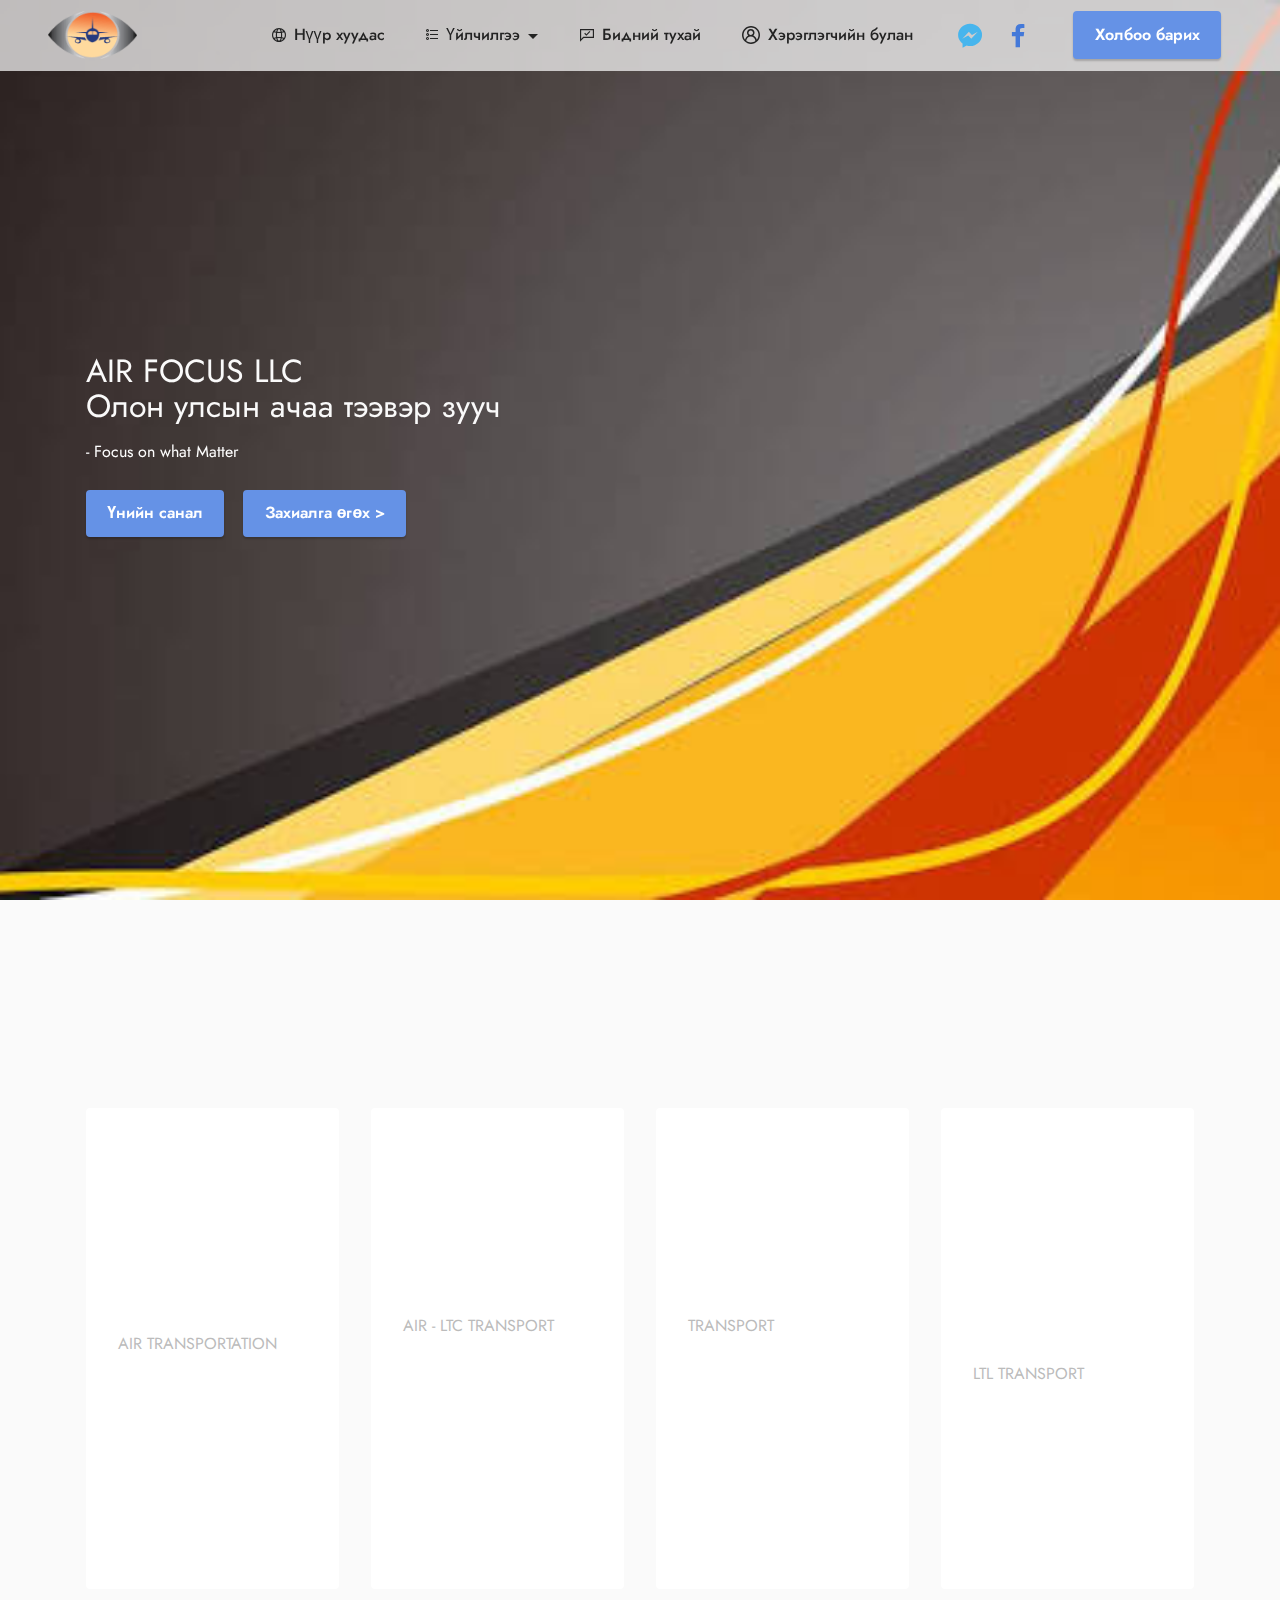
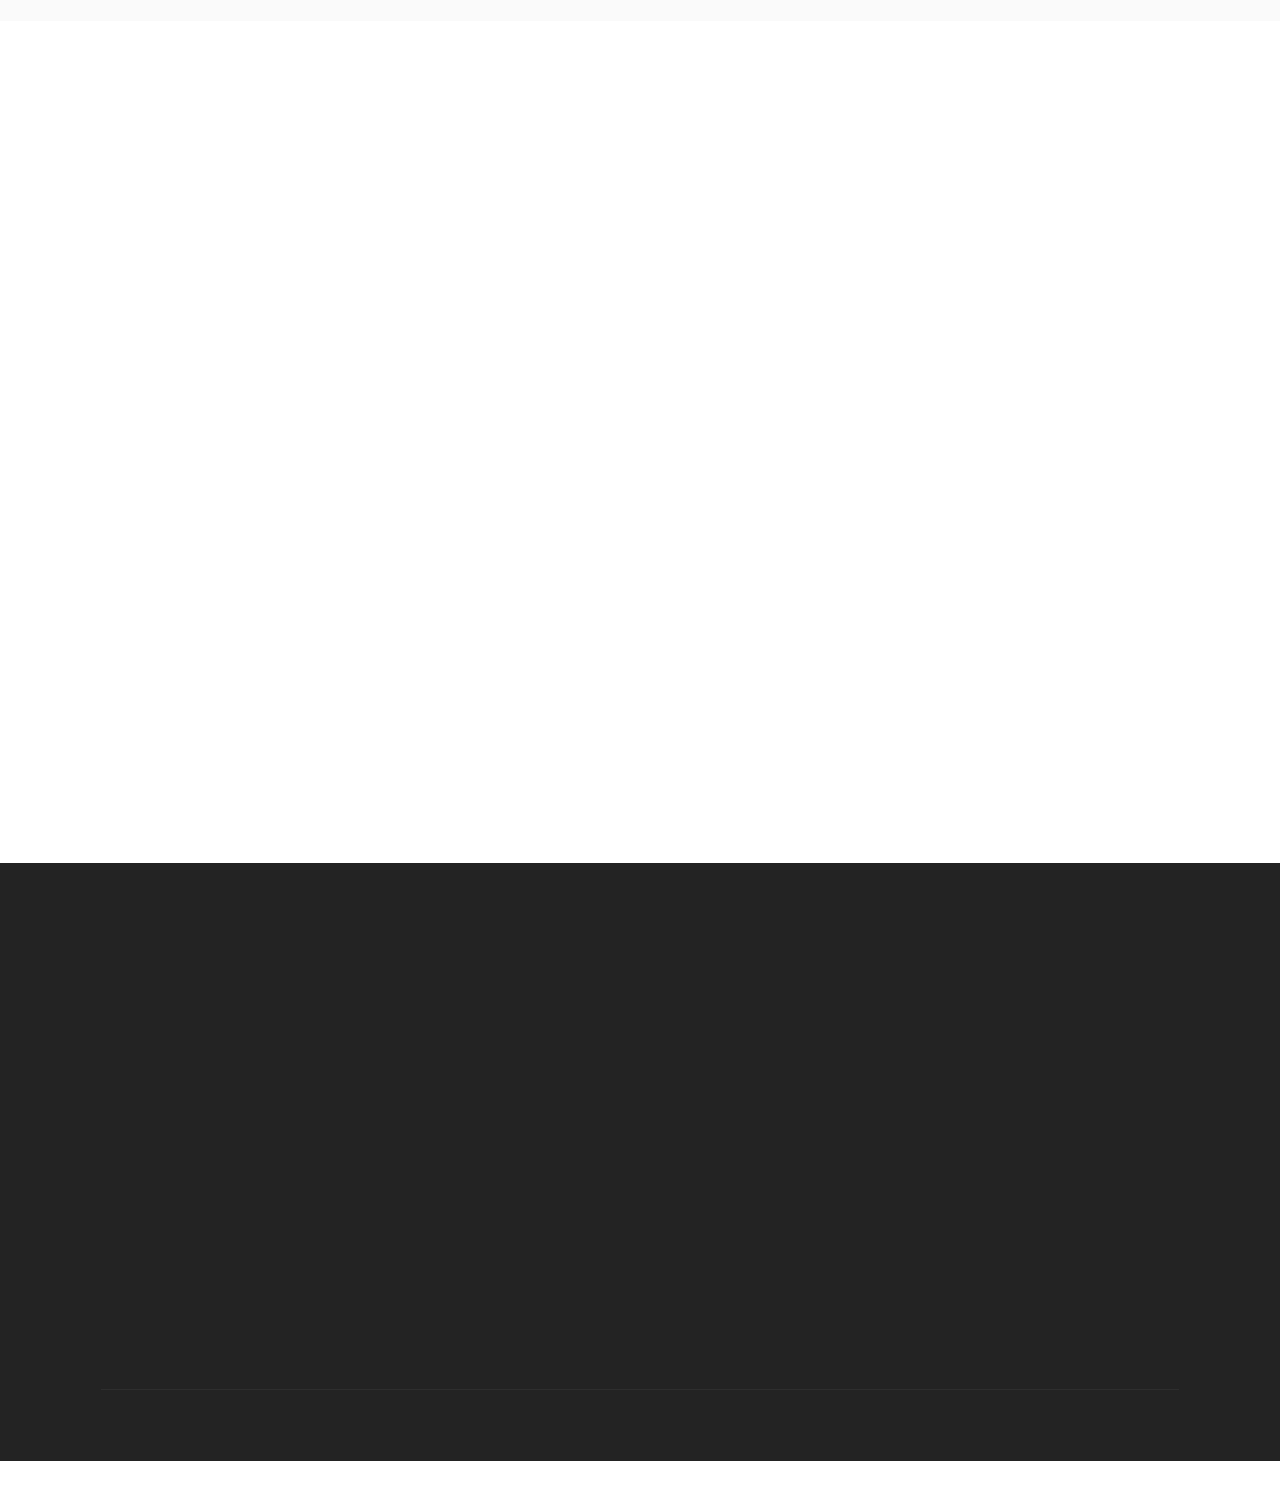
==== commit 376f379f: "create github pages" ====
--- a/index.html
+++ b/index.html
@@ -280,9 +280,10 @@
             </div>
         </div>
     </div>
-
+</section><section style="background-color: #fff; font-family: -apple-system, BlinkMacSystemFont, 'Segoe UI', 'Roboto', 'Helvetica Neue', Arial, sans-serif; color:#aaa; font-size:12px; padding: 0; align-items: center; display: flex;"><a href="https://mobirise.site/d" style="flex: 1 1; height: 3rem; padding-left: 1rem;"></a><p style="flex: 0 0 auto; margin:0; padding-right:1rem;">Mobirise site builder - <a href="https://mobirise.site/n" style="color:#aaa;">Try here</a></p></section><script src="assets/web/assets/jquery/jquery.min.js"></script>  <script src="assets/popper/popper.min.js"></script>  <script src="assets/tether/tether.min.js"></script>  <script src="assets/bootstrap/js/bootstrap.min.js"></script>  <script src="assets/smoothscroll/smooth-scroll.js"></script>  <script src="assets/viewportchecker/jquery.viewportchecker.js"></script>  <script src="assets/parallax/jarallax.min.js"></script>  <script src="assets/dropdown/js/nav-dropdown.js"></script>  <script src="assets/dropdown/js/navbar-dropdown.js"></script>  <script src="assets/touchswipe/jquery.touch-swipe.min.js"></script>  <script src="assets/theme/js/script.js"></script>  
+  
   
  <div id="scrollToTop" class="scrollToTop mbr-arrow-up"><a style="text-align: center;"><i class="mbr-arrow-up-icon mbr-arrow-up-icon-cm cm-icon cm-icon-smallarrow-up"></i></a></div>
     <input name="animation" type="hidden">
   </body>
-</html>
+</html>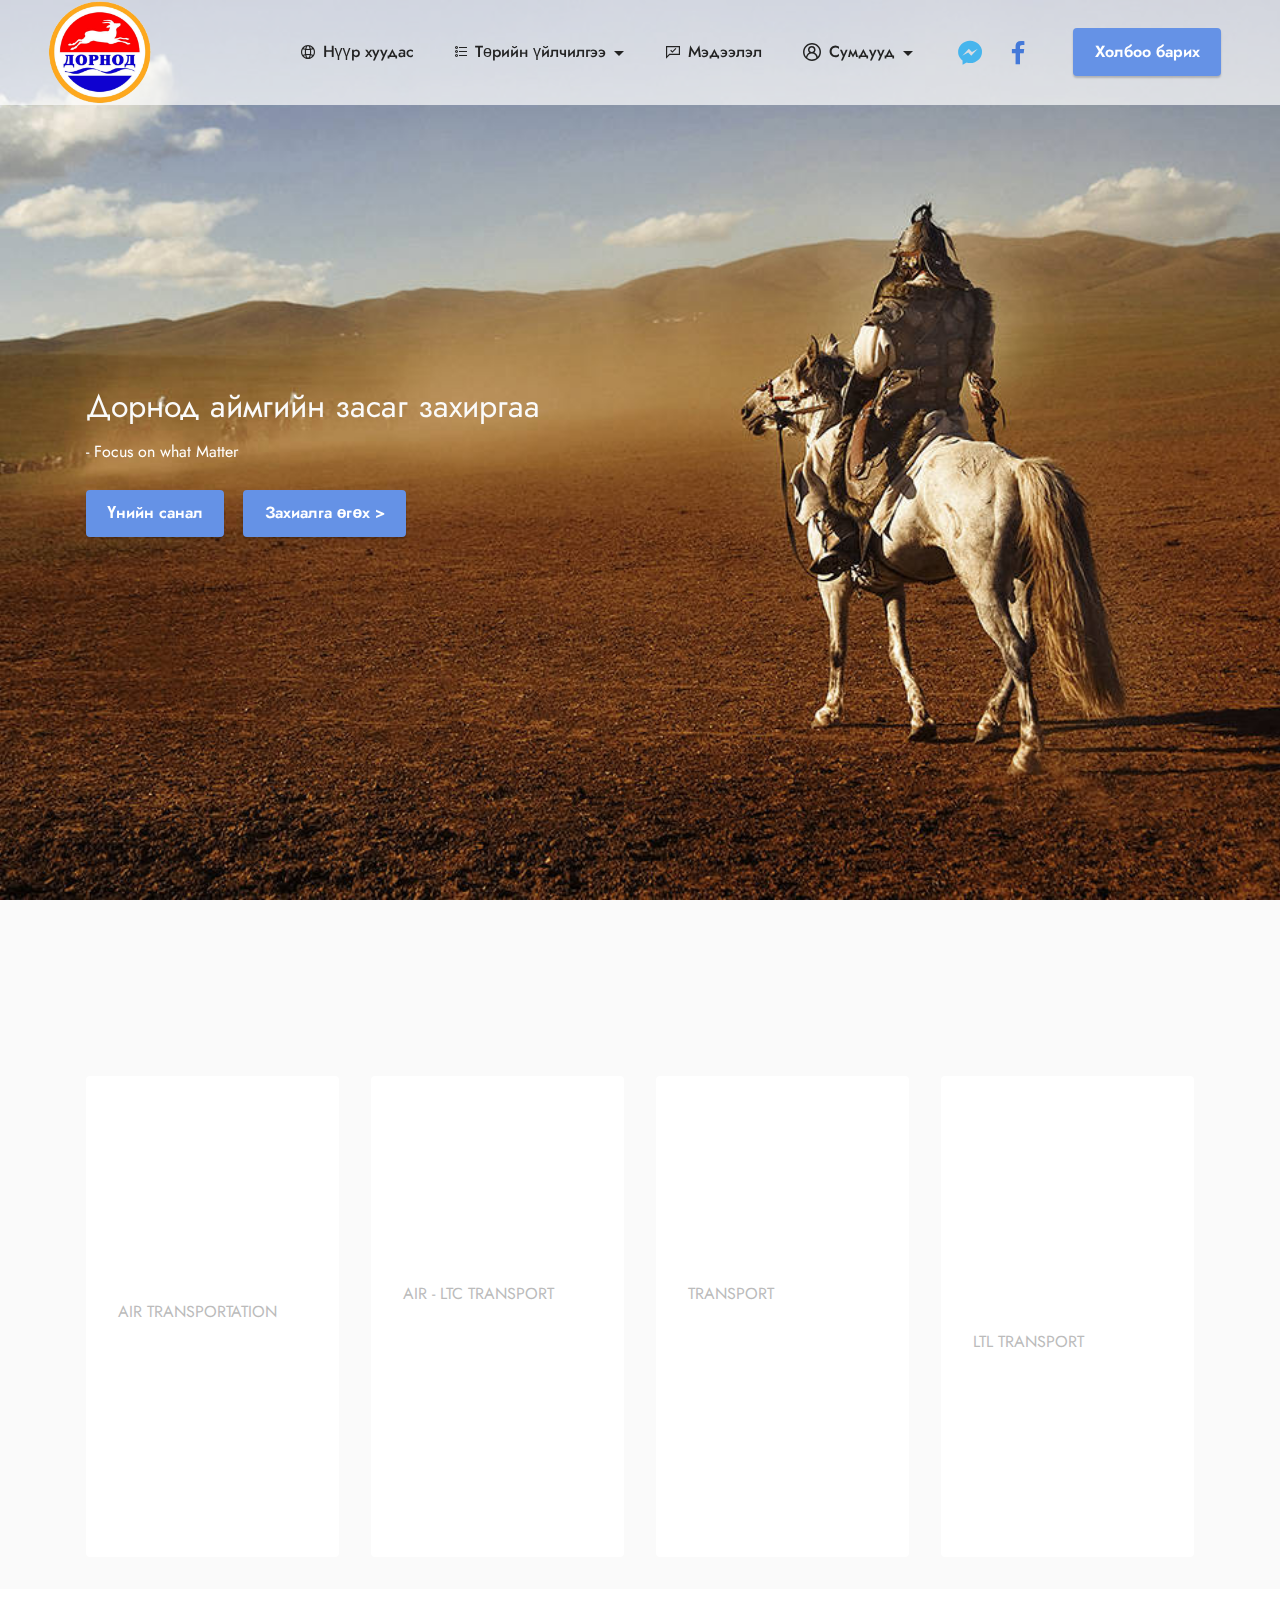
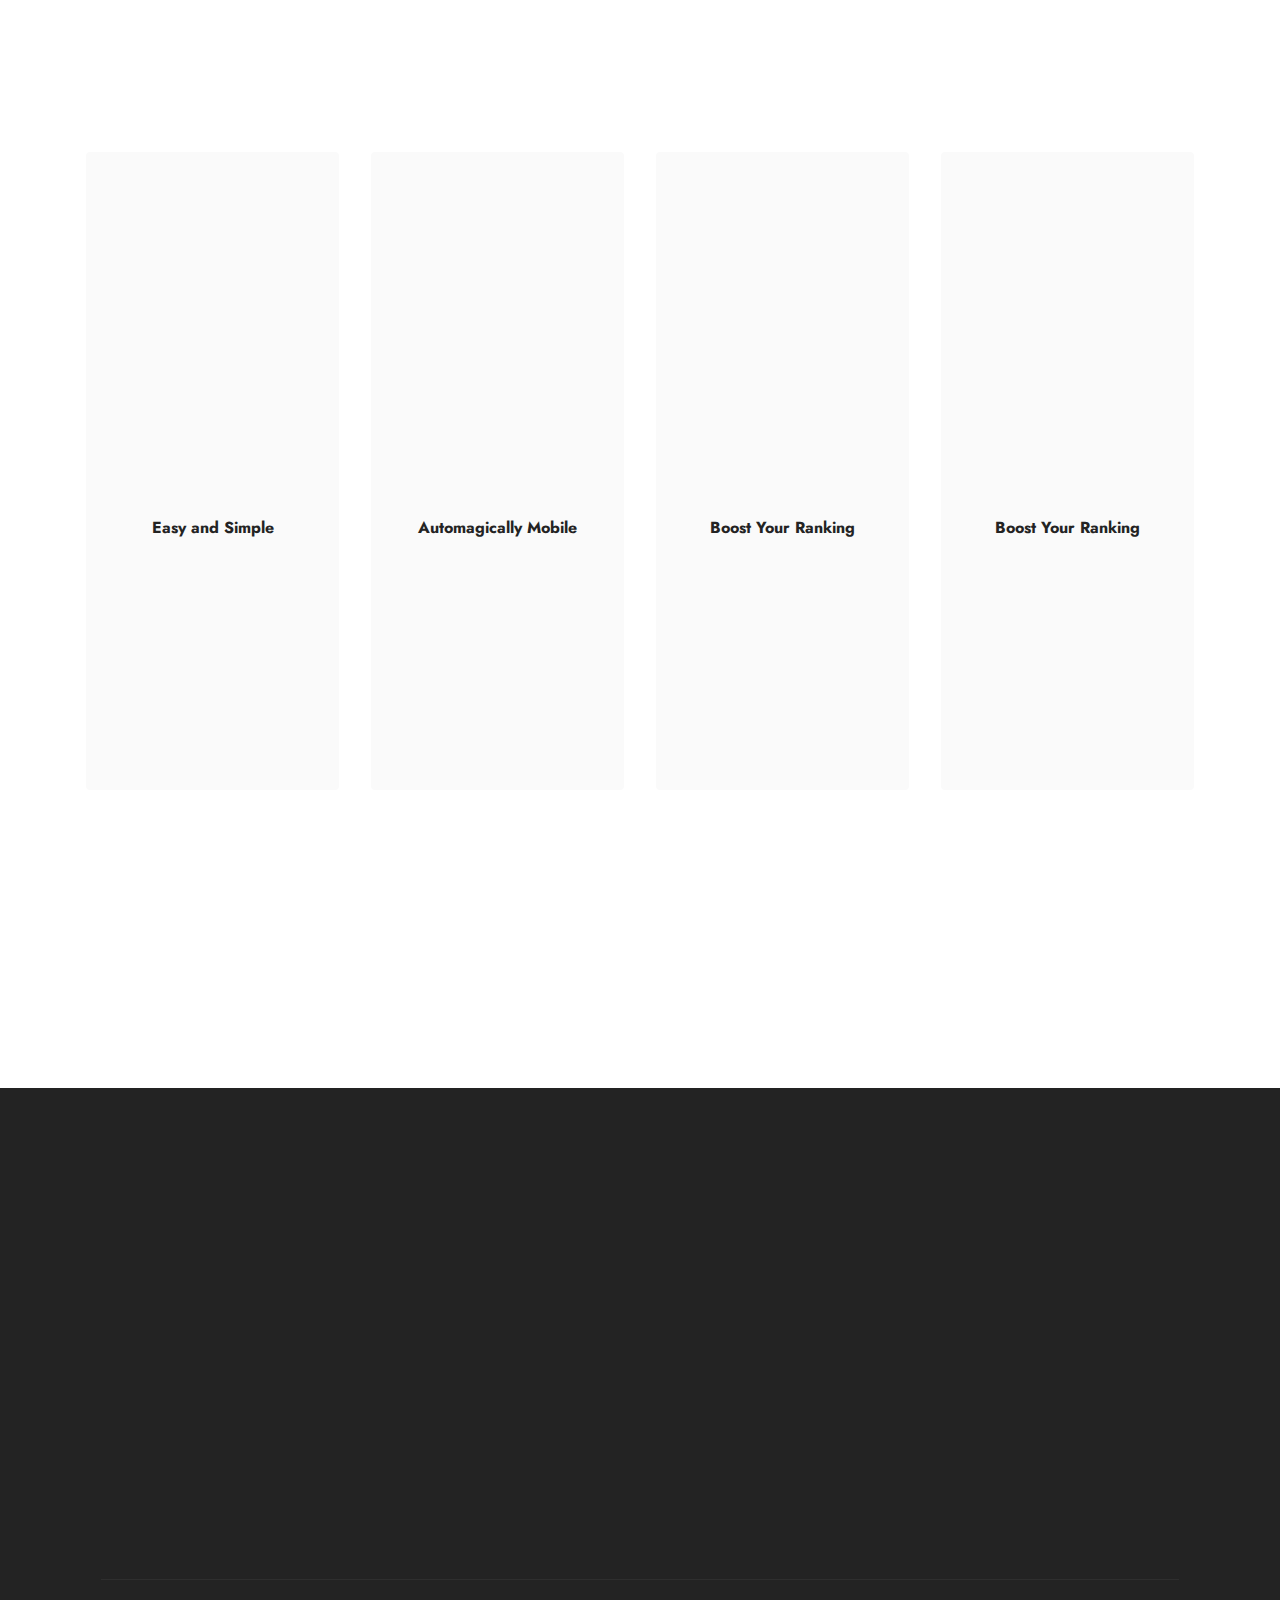
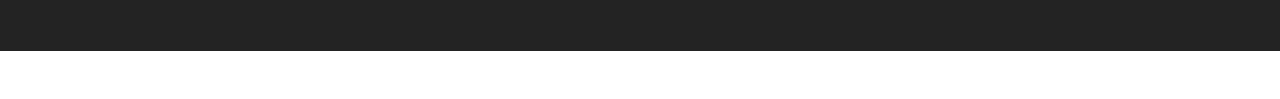
==== commit f2dc34a2: "create github pages" ====
--- a/index.html
+++ b/index.html
@@ -6,7 +6,7 @@
   <meta http-equiv="X-UA-Compatible" content="IE=edge">
   <meta name="generator" content="Mobirise v5.3.0, mobirise.com">
   <meta name="viewport" content="width=device-width, initial-scale=1, minimum-scale=1">
-  <link rel="shortcut icon" href="assets/images/logo-212x114.png" type="image/x-icon">
+  <link rel="shortcut icon" href="assets/images/dornod-zdt-178x178.png" type="image/x-icon">
   <meta name="description" content="Ачаа тээврийн үйлчилгээ . Бид таньд ачаа тээврийн 4 төрлийн үйлчилгээг санал болгож байна.">
   
   
@@ -36,7 +36,7 @@
             <div class="navbar-brand">
                 <span class="navbar-logo">
                     <a href="https://mobiri.se">
-                        <img src="assets/images/logo-212x114.png" alt="Mobirise" style="height: 3rem;">
+                        <img src="assets/images/dornod-zdt-178x178.png" alt="Mobirise" style="height: 6.5rem;">
                     </a>
                 </span>
                 
@@ -51,7 +51,7 @@
             </button>
             <div class="collapse navbar-collapse" id="navbarSupportedContent">
                 <ul class="navbar-nav nav-dropdown" data-app-modern-menu="true"><li class="nav-item"><a class="nav-link link text-black text-primary display-7" href="index.html"><span class="mobi-mbri mobi-mbri-globe-2 mbr-iconfont mbr-iconfont-btn" style="font-size: 14px;"></span>Нүүр хуудас</a></li>
-                    <li class="nav-item dropdown"><a class="nav-link link dropdown-toggle text-black display-7" href="#" aria-expanded="false" data-toggle="dropdown-submenu"><span class="mobi-mbri mobi-mbri-bulleted-list mbr-iconfont mbr-iconfont-btn" style="font-size: 12px;"></span>Үйлчилгээ</a><div class="dropdown-menu"><a class="dropdown-item text-black text-primary display-7" href="uilchilgee.html" aria-expanded="false" target="_blank"><span class="socicon socicon-telegram mbr-iconfont mbr-iconfont-btn" style="color: rgb(255, 153, 102);"></span>Агаарын тээвэр : AIR</a><div class="dropdown"><a class="dropdown-item dropdown-toggle text-black display-7" href="#" aria-expanded="false" data-toggle="dropdown-submenu"><span class="mbrib-delivery mbr-iconfont mbr-iconfont-btn" style="color: rgb(255, 153, 102);"></span>Хосолсон тээвэр AIR-LCL</a><div class="dropdown-menu dropdown-submenu"><a class="dropdown-item text-black text-primary display-7" href="uilchilgee.html" aria-expanded="false" target="_blank"><span class="mbrib-paper-plane mbr-iconfont mbr-iconfont-btn" style="color: rgb(255, 153, 102);"></span>Агаарын тээвэр AIR</a><a class="dropdown-item text-black display-7" href="facebook.com/fastlinellc" aria-expanded="false"><span class="mbrib-map-pin mbr-iconfont mbr-iconfont-btn" style="color: rgb(255, 153, 102);"></span>Газрын тээвэр</a></div></div><a class="dropdown-item text-black text-primary display-7" href="uilchilgee.html" aria-expanded="false" target="_blank"><span class="mbrib-share mbr-iconfont mbr-iconfont-btn" style="color: rgb(255, 153, 102);"></span>Түүвэр ачаа</a><a class="dropdown-item text-black text-primary display-7" href="uilchilgee.html" aria-expanded="false" target="_blank"><span class="mbrib-contact-form mbr-iconfont mbr-iconfont-btn" style="color: rgb(255, 153, 102);"></span>Eвропын холбооны улсаас автомашинаар : LTL</a></div></li><li class="nav-item"><a class="nav-link link text-black text-primary display-7" href="bidniituhai.html#image1-1g" aria-expanded="false" target="_blank"><span class="mobi-mbri mobi-mbri-cust-feedback mbr-iconfont mbr-iconfont-btn" style="font-size: 14px;"></span>Бидний тухай</a></li><li class="nav-item"><a class="nav-link link text-black text-primary display-7" href="hereglegch.html" aria-expanded="false" target="_blank"><span class="mobi-mbri mobi-mbri-user-2 mbr-iconfont mbr-iconfont-btn" style="font-size: 18px;"></span>Хэрэглэгчийн булан</a></li></ul>
+                    <li class="nav-item dropdown"><a class="nav-link link dropdown-toggle text-black display-7" href="#" aria-expanded="false" data-toggle="dropdown-submenu"><span class="mobi-mbri mobi-mbri-bulleted-list mbr-iconfont mbr-iconfont-btn" style="font-size: 12px;"></span>Төрийн үйлчилгээ</a><div class="dropdown-menu"><a class="dropdown-item text-black text-primary display-7" href="uilchilgee.html" aria-expanded="false" target="_blank"><span class="socicon socicon-telegram mbr-iconfont mbr-iconfont-btn" style="color: rgb(255, 153, 102);"></span>Агаарын тээвэр : AIR</a><div class="dropdown"><a class="dropdown-item dropdown-toggle text-black display-7" href="#" aria-expanded="false" data-toggle="dropdown-submenu"><span class="mbrib-delivery mbr-iconfont mbr-iconfont-btn" style="color: rgb(255, 153, 102);"></span>Хосолсон тээвэр AIR-LCL</a><div class="dropdown-menu dropdown-submenu"><a class="dropdown-item text-black text-primary display-7" href="uilchilgee.html" aria-expanded="false" target="_blank"><span class="mbrib-paper-plane mbr-iconfont mbr-iconfont-btn" style="color: rgb(255, 153, 102);"></span>Агаарын тээвэр AIR</a><a class="dropdown-item text-black display-7" href="facebook.com/fastlinellc" aria-expanded="false"><span class="mbrib-map-pin mbr-iconfont mbr-iconfont-btn" style="color: rgb(255, 153, 102);"></span>Газрын тээвэр</a></div></div><a class="dropdown-item text-black text-primary display-7" href="uilchilgee.html" aria-expanded="false" target="_blank"><span class="mbrib-share mbr-iconfont mbr-iconfont-btn" style="color: rgb(255, 153, 102);"></span>Түүвэр ачаа</a><a class="dropdown-item text-black text-primary display-7" href="uilchilgee.html" aria-expanded="false" target="_blank"><span class="mbrib-contact-form mbr-iconfont mbr-iconfont-btn" style="color: rgb(255, 153, 102);"></span>Eвропын холбооны улсаас автомашинаар : LTL</a></div></li><li class="nav-item"><a class="nav-link link text-black text-primary display-7" href="bidniituhai.html#image1-1g" aria-expanded="false" target="_blank"><span class="mobi-mbri mobi-mbri-cust-feedback mbr-iconfont mbr-iconfont-btn" style="font-size: 14px;"></span>Мэдээлэл</a></li><li class="nav-item dropdown"><a class="nav-link link text-black text-primary dropdown-toggle display-7" href="#" aria-expanded="true" target="_blank" data-toggle="dropdown-submenu"><span class="mobi-mbri mobi-mbri-user-2 mbr-iconfont mbr-iconfont-btn" style="font-size: 18px;"></span>Сумдууд</a><div class="dropdown-menu"><a class="text-black text-primary dropdown-item display-7" href="hereglegch.html" aria-expanded="false" target="_blank">сум 1</a><a class="text-black text-primary dropdown-item display-7" href="#" aria-expanded="false" target="_blank">сум 2</a><a class="text-black text-primary dropdown-item display-7" href="#" aria-expanded="false" target="_blank">сум 3</a><a class="text-black text-primary dropdown-item display-7" href="#" aria-expanded="false" target="_blank">сум 4</a></div></li></ul>
                 <div class="icons-menu">
                     <a class="iconfont-wrapper" href="http://facebook.com/fastlinellc" target="_blank">
                         <span class="p-2 mbr-iconfont socicon-messenger socicon" style="color: rgb(71, 181, 237); fill: rgb(71, 181, 237);"></span>
@@ -77,7 +77,7 @@
     <div class="container">
         <div class="row">
             <div class="col-12 col-lg-7">
-                <h1 class="mbr-section-title mbr-fonts-style mb-3 display-2">AIR FOCUS LLC<br>Олон улсын ачаа тээвэр зууч</h1>
+                <h1 class="mbr-section-title mbr-fonts-style mb-3 display-2"><br>Дорнод аймгийн засаг захиргаа</h1>
                 
                 <p class="mbr-text mbr-fonts-style display-7">- Focus on what Matter&nbsp;</p>
                 <div class="mbr-section-btn mt-3"><a class="btn btn-primary display-4" href="https://mobiri.se">Үнийн санал</a>
@@ -92,8 +92,8 @@
     
     <div class="container">
         <div class="mbr-section-head">
-            <h4 class="mbr-section-title mbr-fonts-style align-center mb-0 display-5"><strong>Үйлчилгээ</strong></h4>
-            <h5 class="mbr-section-subtitle mbr-fonts-style align-center mb-0 mt-2 display-7">Бид таньд дараах ачаа тээврийн үйлчилгээг үзүүлж байна. Үүнд :</h5>
+            <h4 class="mbr-section-title mbr-fonts-style align-center mb-0 display-5"><strong>Төрийн үйлчилгээ</strong></h4>
+            
         </div>
         <div class="row mt-4">
             <div class="item features-image сol-12 col-md-6 col-lg-3">
@@ -152,27 +152,73 @@
     </div>
 </section>
 
-<section class="image1 cid-saEips97jH" id="image1-1l">
-    
-
-    
-
-    <div class="container">
-        <div class="row align-items-center">
-            <div class="col-12 col-lg-7">
-                <div class="image-wrapper">
-                    <img src="assets/images/airplane-landing-sunset-1076x384.jpg" alt="">
-                    <p class="mbr-description mbr-fonts-style pt-2 align-center display-4">AIR FOCUS Олон улсын ачаа тээвэр зууч</p>
-                </div>
-            </div>
-            <div class="col-12 col-lg">
-                <div class="text-wrapper">
-                    <h3 class="mbr-section-title mbr-fonts-style mb-3 display-5"><strong>Бидний тухай</strong></h3>
-                    <p class="mbr-text mbr-fonts-style display-7">Олон улсын тээвэр зуучлалын "Эйр Фокус" ХХК-нь 2017 онд үүсгэн байгуулагдсан бөгөөд тээвэр зуучийн чиглэлээр олон жил ажилласан туршлага , ур чадвартай , мэргэжлийн чадварлаг баг хамт олон та бүхэнд үйлчилгээ үзүүлж байна. 
-<br>Бид Олон Улсын авиа компаниудаар дамжуулан бүх төрлийн ачааг тээвэрлэх бөгөөд үйлчлүүлэгчдийнхээ хэрэгцээ шаардлага мөн зах зээлийн нөхцөлд нийцсэн найдвартай хямд үнэ санал болгож хамтран ажиллаж байна. 
-<br>Манай хамт олон таны ирээдүйн амжилтын тань найдвартай хамтрагч байх болно.</p>
-                </div>
-            </div>
+<section class="content3 cid-suQ8DzYCcs" id="content3-1t">
+    
+    
+    <div class="container">
+        <div class="mbr-section-head">
+            <h4 class="mbr-section-title mbr-fonts-style align-center mb-0 display-2"><strong>Мэдээлэл</strong></h4>
+            
+        </div>
+        <div class="row mt-4">
+            <div class="item features-image сol-12 col-md-6 col-lg-3">
+                <div class="item-wrapper">
+                    <div class="item-img">
+                        <img src="assets/images/product5.jpg" alt="" title="">
+                    </div>
+                    <div class="item-content">
+                        <h5 class="item-title mbr-fonts-style display-4"><em>Jan 10, 2025</em></h5>
+                        <h6 class="item-subtitle mbr-fonts-style mt-1 display-7"><strong>Easy and Simple</strong></h6>
+                        <p class="mbr-text mbr-fonts-style mt-3 display-7">Mobirise Page Maker is a free and simple
+                            website builder - just drop site blocks to your page, add content and style it!</p>
+                    </div>
+                    <div class="mbr-section-btn item-footer mt-2"><a href="" class="btn item-btn btn-primary-outline display-7" target="_blank">Read More &gt;</a></div>
+                </div>
+            </div>
+            <div class="item features-image сol-12 col-md-6 col-lg-3">
+                <div class="item-wrapper">
+                    <div class="item-img">
+                        <img src="assets/images/product4.jpg" alt="" title="">
+                    </div>
+                    <div class="item-content">
+                        <h5 class="item-title mbr-fonts-style display-4"><em>Jan 09, 2025</em></h5>
+                        <h6 class="item-subtitle mbr-fonts-style mt-1 display-7"><strong>Automagically Mobile</strong>
+                        </h6>
+                        <p class="mbr-text mbr-fonts-style mt-3 display-7">Mobirise Site Creator offers a huge
+                            collection of 3500+ site blocks, templates and themes with thousands flexible options. <br>
+                        </p>
+                    </div>
+                    <div class="mbr-section-btn item-footer mt-2"><a href="" class="btn item-btn btn-primary-outline display-7" target="_blank">Read More &gt;</a></div>
+                </div>
+            </div>
+            <div class="item features-image сol-12 col-md-6 col-lg-3">
+                <div class="item-wrapper">
+                    <div class="item-img">
+                        <img src="assets/images/product3.jpg" alt="" title="">
+                    </div>
+                    <div class="item-content">
+                        <h5 class="item-title mbr-fonts-style display-4"><em>Jan 08, 2025</em></h5>
+                        <h6 class="item-subtitle mbr-fonts-style mt-1 display-7"><strong>Boost Your Ranking</strong></h6>
+                        <p class="mbr-text mbr-fonts-style mt-3 display-7">Mobirise Page Maker is a free and simple
+                            website builder - just drop site blocks to your page, add content and style it!</p>
+                    </div>
+                    <div class="mbr-section-btn item-footer mt-2"><a href="" class="btn item-btn btn-primary-outline display-7" target="_blank">Read More &gt;</a></div>
+                </div>
+            </div><div class="item features-image сol-12 col-md-6 col-lg-3">
+                <div class="item-wrapper">
+                    <div class="item-img">
+                        <img src="assets/images/53309035-2034159983320359-6214883093958885376-n-960x960.jpg" alt="" title="">
+                    </div>
+                    <div class="item-content">
+                        <h5 class="item-title mbr-fonts-style display-4"><em>Jan 08, 2025</em></h5>
+                        <h6 class="item-subtitle mbr-fonts-style mt-1 display-7"><strong>Boost Your Ranking</strong></h6>
+                        <p class="mbr-text mbr-fonts-style mt-3 display-7">Mobirise Page Maker is a free and simple
+                            website builder - just drop site blocks to your page, add content and style it!</p>
+                    </div>
+                    <div class="mbr-section-btn item-footer mt-2"><a href="" class="btn item-btn btn-primary-outline display-7" target="_blank">Read More &gt;</a></div>
+                </div>
+            </div>
+
         </div>
     </div>
 </section>
@@ -186,8 +232,7 @@
     <div class="container">
         <div class="media-container-row">
             <div class="col-12">
-                <h3 class="mbr-section-title align-center mb-3 mbr-fonts-style display-5"><strong>Биднийг follow хийж дагаарай!</strong>
-                </h3>
+                <h3 class="mbr-section-title align-center mb-3 mbr-fonts-style display-5"></h3>
                 <div class="social-list align-center">
                    
                     <a class="iconfont-wrapper bg-facebook m-2 " target="_blank" href="http://www.facebook.com">
@@ -243,29 +288,10 @@
                 <p class="mbr-text mbr-fonts-style mb-4 display-7">Та санал хүсэлтээ дараах дугаар болон шуудангаар явуулна уу? Баярлалаа!</p>
             </div>
             <div class="col-12 col-md-6">
-                <div class="google-map"><iframe frameborder="0" style="border:0" src="https://www.google.com/maps/embed/v1/place?key=AIzaSyDk89J4FSunMF33ruMVWJaJht_Ro0kvoXs&amp;q=Даян төв , Улаанбаатар" allowfullscreen=""></iframe></div>
+                <div class="google-map"><iframe frameborder="0" style="border:0" src="https://www.google.com/maps/embed/v1/place?key=AIzaSyCt1265A4qvZy9HKUeA8J15AOC4SrCyZe4&amp;q=Даян төв , Улаанбаатар" allowfullscreen=""></iframe></div>
             </div>
             <div class="col-md-6">
-                <div class="social-list align-left">
-                    <div class="soc-item">
-                        <a href="https://twitter.com/" target="_blank">
-                            <span class="mbr-iconfont mbr-iconfont-social socicon-messenger socicon" style="color: rgb(101, 146, 230); fill: rgb(101, 146, 230); font-size: 30px;"></span>
-                        </a>
-                    </div>
-                    <div class="soc-item">
-                        <a href="http://facebook.com/fastlinellc" target="_blank">
-                            <span class="mbr-iconfont mbr-iconfont-social socicon-facebook socicon" style="color: rgb(68, 121, 217); fill: rgb(68, 121, 217); font-size: 30px;"></span>
-                        </a>
-                    </div>
-                    <div class="soc-item">
-                        <a href="https://www.youtube.com/" target="_blank">
-                            <span class="mbr-iconfont mbr-iconfont-social socicon-youtube socicon" style="color: rgb(228, 63, 63); fill: rgb(228, 63, 63); font-size: 30px;"></span>
-                        </a>
-                    </div>
-                    
-                    
-                    
-                </div>
+                
             </div>
         </div>
         <div class="footer-lower">
@@ -280,7 +306,7 @@
             </div>
         </div>
     </div>
-</section><section style="background-color: #fff; font-family: -apple-system, BlinkMacSystemFont, 'Segoe UI', 'Roboto', 'Helvetica Neue', Arial, sans-serif; color:#aaa; font-size:12px; padding: 0; align-items: center; display: flex;"><a href="https://mobirise.site/d" style="flex: 1 1; height: 3rem; padding-left: 1rem;"></a><p style="flex: 0 0 auto; margin:0; padding-right:1rem;">Mobirise site builder - <a href="https://mobirise.site/n" style="color:#aaa;">Try here</a></p></section><script src="assets/web/assets/jquery/jquery.min.js"></script>  <script src="assets/popper/popper.min.js"></script>  <script src="assets/tether/tether.min.js"></script>  <script src="assets/bootstrap/js/bootstrap.min.js"></script>  <script src="assets/smoothscroll/smooth-scroll.js"></script>  <script src="assets/viewportchecker/jquery.viewportchecker.js"></script>  <script src="assets/parallax/jarallax.min.js"></script>  <script src="assets/dropdown/js/nav-dropdown.js"></script>  <script src="assets/dropdown/js/navbar-dropdown.js"></script>  <script src="assets/touchswipe/jquery.touch-swipe.min.js"></script>  <script src="assets/theme/js/script.js"></script>  
+</section><section style="background-color: #fff; font-family: -apple-system, BlinkMacSystemFont, 'Segoe UI', 'Roboto', 'Helvetica Neue', Arial, sans-serif; color:#aaa; font-size:12px; padding: 0; align-items: center; display: flex;"><a href="https://mobirise.site/l" style="flex: 1 1; height: 3rem; padding-left: 1rem;"></a><p style="flex: 0 0 auto; margin:0; padding-right:1rem;">Designed with <a href="https://mobirise.site/a" style="color:#aaa;">Mobirise</a></p></section><script src="assets/web/assets/jquery/jquery.min.js"></script>  <script src="assets/popper/popper.min.js"></script>  <script src="assets/tether/tether.min.js"></script>  <script src="assets/bootstrap/js/bootstrap.min.js"></script>  <script src="assets/smoothscroll/smooth-scroll.js"></script>  <script src="assets/viewportchecker/jquery.viewportchecker.js"></script>  <script src="assets/parallax/jarallax.min.js"></script>  <script src="assets/dropdown/js/nav-dropdown.js"></script>  <script src="assets/dropdown/js/navbar-dropdown.js"></script>  <script src="assets/touchswipe/jquery.touch-swipe.min.js"></script>  <script src="assets/theme/js/script.js"></script>  
   
   
  <div id="scrollToTop" class="scrollToTop mbr-arrow-up"><a style="text-align: center;"><i class="mbr-arrow-up-icon mbr-arrow-up-icon-cm cm-icon cm-icon-smallarrow-up"></i></a></div>
--- a/assets/mobirise/css/mbr-additional.css
+++ b/assets/mobirise/css/mbr-additional.css
@@ -684,7 +684,7 @@
   transition: color 0.6s;
 }
 .cid-safu9li5oW {
-  background-image: url("../../../assets/images/unnamed-512x288.jpg");
+  background-image: url("../../../assets/images/museums-1-1000x669.jpg");
 }
 @media (max-width: 991px) {
   .cid-safu9li5oW .mbr-section-title,
@@ -755,23 +755,65 @@
   text-align: left;
   color: #bbbbbb;
 }
-.cid-saEips97jH {
+.cid-suQ8DzYCcs {
   padding-top: 6rem;
   padding-bottom: 6rem;
   background-color: #ffffff;
 }
+.cid-suQ8DzYCcs img,
+.cid-suQ8DzYCcs .item-img {
+  height: 100%;
+  height: 300px;
+  object-fit: cover;
+}
+.cid-suQ8DzYCcs .item:focus,
+.cid-suQ8DzYCcs span:focus {
+  outline: none;
+}
+.cid-suQ8DzYCcs .item {
+  cursor: pointer;
+  margin-bottom: 2rem;
+}
+.cid-suQ8DzYCcs .item-wrapper {
+  position: relative;
+  border-radius: 4px;
+  background: #fafafa;
+  height: 100%;
+  display: flex;
+  flex-flow: column nowrap;
+}
+@media (min-width: 992px) {
+  .cid-suQ8DzYCcs .item-wrapper .item-content {
+    padding: 2rem 2rem 0;
+  }
+  .cid-suQ8DzYCcs .item-wrapper .item-footer {
+    padding: 0 2rem 2rem;
+  }
+}
 @media (max-width: 991px) {
-  .cid-saEips97jH .image-wrapper {
-    margin-bottom: 1rem;
-  }
-}
-.cid-saEips97jH img {
-  width: 100%;
-}
-@media (min-width: 992px) {
-  .cid-saEips97jH .text-wrapper {
-    padding: 2rem;
-  }
+  .cid-suQ8DzYCcs .item-wrapper .item-content {
+    padding: 1rem 1rem 0;
+  }
+  .cid-suQ8DzYCcs .item-wrapper .item-footer {
+    padding: 0 1rem 1rem;
+  }
+}
+.cid-suQ8DzYCcs .mbr-section-btn {
+  margin-top: auto !important;
+}
+.cid-suQ8DzYCcs .mbr-section-title {
+  color: #232323;
+}
+.cid-suQ8DzYCcs .mbr-text,
+.cid-suQ8DzYCcs .mbr-section-btn {
+  text-align: center;
+}
+.cid-suQ8DzYCcs .item-title {
+  text-align: center;
+}
+.cid-suQ8DzYCcs .item-subtitle {
+  text-align: center;
+  color: #232323;
 }
 .cid-safuKplv68 {
   padding-top: 0rem;
@@ -942,7 +984,7 @@
 }
 @media (min-width: 992px) {
   .cid-safz8pXeSH .navbar.collapsed.opened:not(.navbar-short) .navbar-collapse {
-    max-height: calc(98.5vh - 3rem);
+    max-height: calc(98.5vh - 6.5rem);
   }
 }
 .cid-safz8pXeSH .navbar.collapsed .dropdown-menu .dropdown-submenu {
@@ -1402,7 +1444,7 @@
 }
 @media (min-width: 992px) {
   .cid-safz8pXeSH .navbar.collapsed.opened:not(.navbar-short) .navbar-collapse {
-    max-height: calc(98.5vh - 3rem);
+    max-height: calc(98.5vh - 6.4rem);
   }
 }
 .cid-safz8pXeSH .navbar.collapsed .dropdown-menu .dropdown-submenu {
@@ -1821,3 +1863,445 @@
 .cid-saEAu0OWMF .mbr-text {
   text-align: left;
 }
+.cid-safz8pXeSH {
+  z-index: 1000;
+  width: 100%;
+}
+.cid-safz8pXeSH nav.navbar {
+  position: fixed;
+}
+.cid-safz8pXeSH .dropdown-item:before {
+  font-family: Moririse2 !important;
+  content: '\e966';
+  display: inline-block;
+  width: 0;
+  position: absolute;
+  left: 1rem;
+  top: 0.5rem;
+  margin-right: 0.5rem;
+  line-height: 1;
+  font-size: inherit;
+  vertical-align: middle;
+  text-align: center;
+  overflow: hidden;
+  transform: scale(0, 1);
+  transition: all 0.25s ease-in-out;
+}
+.cid-safz8pXeSH .dropdown-menu {
+  padding: 0;
+  border-radius: 4px;
+  box-shadow: 0 1px 3px 0 rgba(0, 0, 0, 0.1);
+}
+.cid-safz8pXeSH .dropdown-item {
+  border-bottom: 1px solid #e6e6e6;
+}
+.cid-safz8pXeSH .dropdown-item:hover,
+.cid-safz8pXeSH .dropdown-item:focus {
+  background: #6592e6 !important;
+  color: white !important;
+}
+.cid-safz8pXeSH .dropdown-item:first-child {
+  border-top-left-radius: 4px;
+  border-top-right-radius: 4px;
+}
+.cid-safz8pXeSH .dropdown-item:last-child {
+  border-bottom: none;
+  border-bottom-left-radius: 4px;
+  border-bottom-right-radius: 4px;
+}
+.cid-safz8pXeSH .nav-dropdown .link {
+  padding: 0 0.3em !important;
+  margin: .667em 1em !important;
+}
+.cid-safz8pXeSH .nav-dropdown .link.dropdown-toggle::after {
+  margin-left: 0.5rem;
+  margin-top: 0.2rem;
+}
+.cid-safz8pXeSH .nav-link {
+  position: relative;
+}
+.cid-safz8pXeSH .container {
+  display: flex;
+  margin: auto;
+}
+.cid-safz8pXeSH .iconfont-wrapper {
+  color: #000000 !important;
+  font-size: 1.5rem;
+  padding-right: .5rem;
+}
+.cid-safz8pXeSH .dropdown-menu,
+.cid-safz8pXeSH .navbar.opened {
+  background: #ffffff !important;
+}
+.cid-safz8pXeSH .nav-item:focus,
+.cid-safz8pXeSH .nav-link:focus {
+  outline: none;
+}
+.cid-safz8pXeSH .dropdown .dropdown-menu .dropdown-item {
+  width: auto;
+  transition: all 0.25s ease-in-out;
+}
+.cid-safz8pXeSH .dropdown .dropdown-menu .dropdown-item::after {
+  right: 0.5rem;
+}
+.cid-safz8pXeSH .dropdown .dropdown-menu .dropdown-item .mbr-iconfont {
+  margin-right: .5rem;
+  vertical-align: sub;
+}
+.cid-safz8pXeSH .dropdown .dropdown-menu .dropdown-item .mbr-iconfont:before {
+  display: inline-block;
+  transform: scale(1, 1);
+  transition: all 0.25s ease-in-out;
+}
+.cid-safz8pXeSH .collapsed .dropdown-menu .dropdown-item:before {
+  display: none;
+}
+.cid-safz8pXeSH .collapsed .dropdown .dropdown-menu .dropdown-item {
+  padding: 0.235em 1.5em 0.235em 1.5em !important;
+  transition: none;
+  margin: 0 !important;
+}
+.cid-safz8pXeSH .navbar {
+  min-height: 70px;
+  transition: all .3s;
+  border-bottom: 1px solid transparent;
+  background: rgba(255, 255, 255, 0.7);
+}
+.cid-safz8pXeSH .navbar.opened {
+  transition: all .3s;
+}
+.cid-safz8pXeSH .navbar .dropdown-item {
+  padding: .5rem 1.8rem;
+}
+.cid-safz8pXeSH .navbar .navbar-logo img {
+  width: auto;
+}
+.cid-safz8pXeSH .navbar .navbar-collapse {
+  justify-content: flex-end;
+  z-index: 1;
+}
+.cid-safz8pXeSH .navbar.collapsed {
+  justify-content: center;
+}
+.cid-safz8pXeSH .navbar.collapsed .nav-item .nav-link::before {
+  display: none;
+}
+.cid-safz8pXeSH .navbar.collapsed.opened .dropdown-menu {
+  top: 0;
+}
+@media (min-width: 992px) {
+  .cid-safz8pXeSH .navbar.collapsed.opened:not(.navbar-short) .navbar-collapse {
+    max-height: calc(98.5vh - 6.4rem);
+  }
+}
+.cid-safz8pXeSH .navbar.collapsed .dropdown-menu .dropdown-submenu {
+  left: 0 !important;
+}
+.cid-safz8pXeSH .navbar.collapsed .dropdown-menu .dropdown-item:after {
+  right: auto;
+}
+.cid-safz8pXeSH .navbar.collapsed .dropdown-menu .dropdown-toggle[data-toggle="dropdown-submenu"]:after {
+  margin-left: 0.5rem;
+  margin-top: 0.2rem;
+  border-top: 0.35em solid;
+  border-right: 0.35em solid transparent;
+  border-left: 0.35em solid transparent;
+  border-bottom: 0;
+  top: 41%;
+}
+.cid-safz8pXeSH .navbar.collapsed ul.navbar-nav li {
+  margin: auto;
+}
+.cid-safz8pXeSH .navbar.collapsed .dropdown-menu .dropdown-item {
+  padding: .25rem 1.5rem;
+  text-align: center;
+}
+.cid-safz8pXeSH .navbar.collapsed .icons-menu {
+  padding-left: 0;
+  padding-right: 0;
+  padding-top: .5rem;
+  padding-bottom: .5rem;
+}
+@media (max-width: 991px) {
+  .cid-safz8pXeSH .navbar .nav-item .nav-link::before {
+    display: none;
+  }
+  .cid-safz8pXeSH .navbar.opened .dropdown-menu {
+    top: 0;
+  }
+  .cid-safz8pXeSH .navbar .dropdown-menu .dropdown-submenu {
+    left: 0 !important;
+  }
+  .cid-safz8pXeSH .navbar .dropdown-menu .dropdown-item:after {
+    right: auto;
+  }
+  .cid-safz8pXeSH .navbar .dropdown-menu .dropdown-toggle[data-toggle="dropdown-submenu"]:after {
+    margin-left: 0.5rem;
+    margin-top: 0.2rem;
+    border-top: 0.35em solid;
+    border-right: 0.35em solid transparent;
+    border-left: 0.35em solid transparent;
+    border-bottom: 0;
+    top: 40%;
+  }
+  .cid-safz8pXeSH .navbar .navbar-logo img {
+    height: 3rem !important;
+  }
+  .cid-safz8pXeSH .navbar ul.navbar-nav li {
+    margin: auto;
+  }
+  .cid-safz8pXeSH .navbar .dropdown-menu .dropdown-item {
+    padding: .25rem 1.5rem !important;
+    text-align: center;
+  }
+  .cid-safz8pXeSH .navbar .navbar-brand {
+    flex-shrink: initial;
+    flex-basis: auto;
+    word-break: break-word;
+    padding-right: 2rem;
+  }
+  .cid-safz8pXeSH .navbar .navbar-toggler {
+    flex-basis: auto;
+  }
+  .cid-safz8pXeSH .navbar .icons-menu {
+    padding-left: 0;
+    padding-top: .5rem;
+    padding-bottom: .5rem;
+  }
+}
+.cid-safz8pXeSH .navbar.navbar-short {
+  min-height: 60px;
+}
+.cid-safz8pXeSH .navbar.navbar-short .navbar-logo img {
+  height: 2.5rem !important;
+}
+.cid-safz8pXeSH .navbar.navbar-short .navbar-brand {
+  min-height: 60px;
+  padding: 0;
+}
+.cid-safz8pXeSH .navbar-brand {
+  min-height: 70px;
+  flex-shrink: 0;
+  align-items: center;
+  margin-right: 0;
+  padding: 0;
+  transition: all .3s;
+  word-break: break-word;
+  z-index: 1;
+}
+.cid-safz8pXeSH .navbar-brand .navbar-caption {
+  line-height: inherit !important;
+}
+.cid-safz8pXeSH .navbar-brand .navbar-logo a {
+  outline: none;
+}
+.cid-safz8pXeSH .dropdown-item.active,
+.cid-safz8pXeSH .dropdown-item:active {
+  background-color: transparent;
+}
+.cid-safz8pXeSH .navbar-expand-lg .navbar-nav .nav-link {
+  padding: 0;
+}
+.cid-safz8pXeSH .nav-dropdown .link.dropdown-toggle {
+  margin-right: 1.667em;
+}
+.cid-safz8pXeSH .nav-dropdown .link.dropdown-toggle[aria-expanded="true"] {
+  margin-right: 0;
+  padding: 0.667em 1.667em;
+}
+.cid-safz8pXeSH .navbar.navbar-expand-lg .dropdown .dropdown-menu {
+  background: #ffffff;
+}
+.cid-safz8pXeSH .navbar.navbar-expand-lg .dropdown .dropdown-menu .dropdown-submenu {
+  margin: 0;
+  left: 100%;
+}
+.cid-safz8pXeSH .navbar .dropdown.open > .dropdown-menu {
+  display: block;
+}
+.cid-safz8pXeSH ul.navbar-nav {
+  flex-wrap: wrap;
+}
+.cid-safz8pXeSH .navbar-buttons {
+  text-align: center;
+  min-width: 170px;
+}
+.cid-safz8pXeSH button.navbar-toggler {
+  outline: none;
+  width: 31px;
+  height: 20px;
+  cursor: pointer;
+  transition: all .2s;
+  position: relative;
+  align-self: center;
+}
+.cid-safz8pXeSH button.navbar-toggler .hamburger span {
+  position: absolute;
+  right: 0;
+  width: 30px;
+  height: 2px;
+  border-right: 5px;
+  background-color: #4479d9;
+}
+.cid-safz8pXeSH button.navbar-toggler .hamburger span:nth-child(1) {
+  top: 0;
+  transition: all .2s;
+}
+.cid-safz8pXeSH button.navbar-toggler .hamburger span:nth-child(2) {
+  top: 8px;
+  transition: all .15s;
+}
+.cid-safz8pXeSH button.navbar-toggler .hamburger span:nth-child(3) {
+  top: 8px;
+  transition: all .15s;
+}
+.cid-safz8pXeSH button.navbar-toggler .hamburger span:nth-child(4) {
+  top: 16px;
+  transition: all .2s;
+}
+.cid-safz8pXeSH nav.opened .hamburger span:nth-child(1) {
+  top: 8px;
+  width: 0;
+  opacity: 0;
+  right: 50%;
+  transition: all .2s;
+}
+.cid-safz8pXeSH nav.opened .hamburger span:nth-child(2) {
+  transform: rotate(45deg);
+  transition: all .25s;
+}
+.cid-safz8pXeSH nav.opened .hamburger span:nth-child(3) {
+  transform: rotate(-45deg);
+  transition: all .25s;
+}
+.cid-safz8pXeSH nav.opened .hamburger span:nth-child(4) {
+  top: 8px;
+  width: 0;
+  opacity: 0;
+  right: 50%;
+  transition: all .2s;
+}
+.cid-safz8pXeSH .navbar-dropdown {
+  padding: 0 1rem;
+  position: fixed;
+}
+.cid-safz8pXeSH a.nav-link {
+  display: flex;
+  align-items: center;
+  justify-content: center;
+}
+.cid-safz8pXeSH .icons-menu {
+  flex-wrap: nowrap;
+  display: flex;
+  justify-content: center;
+  padding-left: 1rem;
+  padding-right: 1rem;
+  padding-top: 0.3rem;
+  text-align: center;
+}
+@media screen and (-ms-high-contrast: active), (-ms-high-contrast: none) {
+  .cid-safz8pXeSH .navbar {
+    height: 70px;
+  }
+  .cid-safz8pXeSH .navbar.opened {
+    height: auto;
+  }
+  .cid-safz8pXeSH .nav-item .nav-link:hover::before {
+    width: 175%;
+    max-width: calc(100% + 2rem);
+    left: -1rem;
+  }
+}
+.cid-saEAu0OWMF {
+  padding-top: 75px;
+  padding-bottom: 15px;
+  background-color: #232323;
+}
+@media (max-width: 767px) {
+  .cid-saEAu0OWMF .content {
+    text-align: center;
+  }
+  .cid-saEAu0OWMF .content > div:not(:last-child) {
+    margin-bottom: 2rem;
+  }
+}
+.cid-saEAu0OWMF .map {
+  height: 18.75rem;
+}
+@media (max-width: 767px) {
+  .cid-saEAu0OWMF .footer-lower .copyright {
+    margin-bottom: 1rem;
+    text-align: center;
+  }
+}
+.cid-saEAu0OWMF .footer-lower hr {
+  margin: 1rem 0;
+  border-color: #fff;
+  opacity: 0.05;
+}
+.cid-saEAu0OWMF .google-map {
+  height: 25rem;
+  position: relative;
+}
+.cid-saEAu0OWMF .google-map iframe {
+  height: 100%;
+  width: 100%;
+}
+.cid-saEAu0OWMF .google-map [data-state-details] {
+  color: #6b6763;
+  font-family: Montserrat;
+  height: 1.5em;
+  margin-top: -0.75em;
+  padding-left: 1.25rem;
+  padding-right: 1.25rem;
+  position: absolute;
+  text-align: center;
+  top: 50%;
+  width: 100%;
+}
+.cid-saEAu0OWMF .google-map[data-state] {
+  background: #e9e5dc;
+}
+.cid-saEAu0OWMF .google-map[data-state="loading"] [data-state-details] {
+  display: none;
+}
+.cid-saEAu0OWMF .social-list {
+  padding-left: 0;
+  margin-bottom: 0;
+  margin-left: -7px;
+  list-style: none;
+  display: flex;
+  -webkit-justify-content: flex-start;
+  justify-content: flex-start;
+  -webkit-flex-wrap: wrap;
+  flex-wrap: wrap;
+}
+.cid-saEAu0OWMF .social-list .mbr-iconfont-social {
+  font-size: 1.3rem;
+  color: #fff;
+}
+.cid-saEAu0OWMF .social-list .soc-item {
+  margin: 0 0.5rem;
+}
+.cid-saEAu0OWMF .social-list a {
+  margin: 0;
+  opacity: 0.5;
+  -webkit-transition: 0.2s linear;
+  transition: 0.2s linear;
+}
+.cid-saEAu0OWMF .social-list a:hover {
+  opacity: 1;
+}
+@media (max-width: 767px) {
+  .cid-saEAu0OWMF .social-list {
+    -webkit-justify-content: center;
+    justify-content: center;
+  }
+}
+.cid-saEAu0OWMF .list {
+  list-style-type: none;
+  padding: 0;
+}
+.cid-saEAu0OWMF .mbr-text {
+  text-align: left;
+}
--- a/assets/mobirise/css/mbr-additional.css
+++ b/assets/mobirise/css/mbr-additional.css
@@ -684,7 +684,7 @@
   transition: color 0.6s;
 }
 .cid-safu9li5oW {
-  background-image: url("../../../assets/images/unnamed-512x288.jpg");
+  background-image: url("../../../assets/images/museums-1-1000x669.jpg");
 }
 @media (max-width: 991px) {
   .cid-safu9li5oW .mbr-section-title,
@@ -755,23 +755,65 @@
   text-align: left;
   color: #bbbbbb;
 }
-.cid-saEips97jH {
+.cid-suQ8DzYCcs {
   padding-top: 6rem;
   padding-bottom: 6rem;
   background-color: #ffffff;
 }
+.cid-suQ8DzYCcs img,
+.cid-suQ8DzYCcs .item-img {
+  height: 100%;
+  height: 300px;
+  object-fit: cover;
+}
+.cid-suQ8DzYCcs .item:focus,
+.cid-suQ8DzYCcs span:focus {
+  outline: none;
+}
+.cid-suQ8DzYCcs .item {
+  cursor: pointer;
+  margin-bottom: 2rem;
+}
+.cid-suQ8DzYCcs .item-wrapper {
+  position: relative;
+  border-radius: 4px;
+  background: #fafafa;
+  height: 100%;
+  display: flex;
+  flex-flow: column nowrap;
+}
+@media (min-width: 992px) {
+  .cid-suQ8DzYCcs .item-wrapper .item-content {
+    padding: 2rem 2rem 0;
+  }
+  .cid-suQ8DzYCcs .item-wrapper .item-footer {
+    padding: 0 2rem 2rem;
+  }
+}
 @media (max-width: 991px) {
-  .cid-saEips97jH .image-wrapper {
-    margin-bottom: 1rem;
-  }
-}
-.cid-saEips97jH img {
-  width: 100%;
-}
-@media (min-width: 992px) {
-  .cid-saEips97jH .text-wrapper {
-    padding: 2rem;
-  }
+  .cid-suQ8DzYCcs .item-wrapper .item-content {
+    padding: 1rem 1rem 0;
+  }
+  .cid-suQ8DzYCcs .item-wrapper .item-footer {
+    padding: 0 1rem 1rem;
+  }
+}
+.cid-suQ8DzYCcs .mbr-section-btn {
+  margin-top: auto !important;
+}
+.cid-suQ8DzYCcs .mbr-section-title {
+  color: #232323;
+}
+.cid-suQ8DzYCcs .mbr-text,
+.cid-suQ8DzYCcs .mbr-section-btn {
+  text-align: center;
+}
+.cid-suQ8DzYCcs .item-title {
+  text-align: center;
+}
+.cid-suQ8DzYCcs .item-subtitle {
+  text-align: center;
+  color: #232323;
 }
 .cid-safuKplv68 {
   padding-top: 0rem;
@@ -942,7 +984,7 @@
 }
 @media (min-width: 992px) {
   .cid-safz8pXeSH .navbar.collapsed.opened:not(.navbar-short) .navbar-collapse {
-    max-height: calc(98.5vh - 3rem);
+    max-height: calc(98.5vh - 6.5rem);
   }
 }
 .cid-safz8pXeSH .navbar.collapsed .dropdown-menu .dropdown-submenu {
@@ -1402,7 +1444,7 @@
 }
 @media (min-width: 992px) {
   .cid-safz8pXeSH .navbar.collapsed.opened:not(.navbar-short) .navbar-collapse {
-    max-height: calc(98.5vh - 3rem);
+    max-height: calc(98.5vh - 6.4rem);
   }
 }
 .cid-safz8pXeSH .navbar.collapsed .dropdown-menu .dropdown-submenu {
@@ -1821,3 +1863,445 @@
 .cid-saEAu0OWMF .mbr-text {
   text-align: left;
 }
+.cid-safz8pXeSH {
+  z-index: 1000;
+  width: 100%;
+}
+.cid-safz8pXeSH nav.navbar {
+  position: fixed;
+}
+.cid-safz8pXeSH .dropdown-item:before {
+  font-family: Moririse2 !important;
+  content: '\e966';
+  display: inline-block;
+  width: 0;
+  position: absolute;
+  left: 1rem;
+  top: 0.5rem;
+  margin-right: 0.5rem;
+  line-height: 1;
+  font-size: inherit;
+  vertical-align: middle;
+  text-align: center;
+  overflow: hidden;
+  transform: scale(0, 1);
+  transition: all 0.25s ease-in-out;
+}
+.cid-safz8pXeSH .dropdown-menu {
+  padding: 0;
+  border-radius: 4px;
+  box-shadow: 0 1px 3px 0 rgba(0, 0, 0, 0.1);
+}
+.cid-safz8pXeSH .dropdown-item {
+  border-bottom: 1px solid #e6e6e6;
+}
+.cid-safz8pXeSH .dropdown-item:hover,
+.cid-safz8pXeSH .dropdown-item:focus {
+  background: #6592e6 !important;
+  color: white !important;
+}
+.cid-safz8pXeSH .dropdown-item:first-child {
+  border-top-left-radius: 4px;
+  border-top-right-radius: 4px;
+}
+.cid-safz8pXeSH .dropdown-item:last-child {
+  border-bottom: none;
+  border-bottom-left-radius: 4px;
+  border-bottom-right-radius: 4px;
+}
+.cid-safz8pXeSH .nav-dropdown .link {
+  padding: 0 0.3em !important;
+  margin: .667em 1em !important;
+}
+.cid-safz8pXeSH .nav-dropdown .link.dropdown-toggle::after {
+  margin-left: 0.5rem;
+  margin-top: 0.2rem;
+}
+.cid-safz8pXeSH .nav-link {
+  position: relative;
+}
+.cid-safz8pXeSH .container {
+  display: flex;
+  margin: auto;
+}
+.cid-safz8pXeSH .iconfont-wrapper {
+  color: #000000 !important;
+  font-size: 1.5rem;
+  padding-right: .5rem;
+}
+.cid-safz8pXeSH .dropdown-menu,
+.cid-safz8pXeSH .navbar.opened {
+  background: #ffffff !important;
+}
+.cid-safz8pXeSH .nav-item:focus,
+.cid-safz8pXeSH .nav-link:focus {
+  outline: none;
+}
+.cid-safz8pXeSH .dropdown .dropdown-menu .dropdown-item {
+  width: auto;
+  transition: all 0.25s ease-in-out;
+}
+.cid-safz8pXeSH .dropdown .dropdown-menu .dropdown-item::after {
+  right: 0.5rem;
+}
+.cid-safz8pXeSH .dropdown .dropdown-menu .dropdown-item .mbr-iconfont {
+  margin-right: .5rem;
+  vertical-align: sub;
+}
+.cid-safz8pXeSH .dropdown .dropdown-menu .dropdown-item .mbr-iconfont:before {
+  display: inline-block;
+  transform: scale(1, 1);
+  transition: all 0.25s ease-in-out;
+}
+.cid-safz8pXeSH .collapsed .dropdown-menu .dropdown-item:before {
+  display: none;
+}
+.cid-safz8pXeSH .collapsed .dropdown .dropdown-menu .dropdown-item {
+  padding: 0.235em 1.5em 0.235em 1.5em !important;
+  transition: none;
+  margin: 0 !important;
+}
+.cid-safz8pXeSH .navbar {
+  min-height: 70px;
+  transition: all .3s;
+  border-bottom: 1px solid transparent;
+  background: rgba(255, 255, 255, 0.7);
+}
+.cid-safz8pXeSH .navbar.opened {
+  transition: all .3s;
+}
+.cid-safz8pXeSH .navbar .dropdown-item {
+  padding: .5rem 1.8rem;
+}
+.cid-safz8pXeSH .navbar .navbar-logo img {
+  width: auto;
+}
+.cid-safz8pXeSH .navbar .navbar-collapse {
+  justify-content: flex-end;
+  z-index: 1;
+}
+.cid-safz8pXeSH .navbar.collapsed {
+  justify-content: center;
+}
+.cid-safz8pXeSH .navbar.collapsed .nav-item .nav-link::before {
+  display: none;
+}
+.cid-safz8pXeSH .navbar.collapsed.opened .dropdown-menu {
+  top: 0;
+}
+@media (min-width: 992px) {
+  .cid-safz8pXeSH .navbar.collapsed.opened:not(.navbar-short) .navbar-collapse {
+    max-height: calc(98.5vh - 6.4rem);
+  }
+}
+.cid-safz8pXeSH .navbar.collapsed .dropdown-menu .dropdown-submenu {
+  left: 0 !important;
+}
+.cid-safz8pXeSH .navbar.collapsed .dropdown-menu .dropdown-item:after {
+  right: auto;
+}
+.cid-safz8pXeSH .navbar.collapsed .dropdown-menu .dropdown-toggle[data-toggle="dropdown-submenu"]:after {
+  margin-left: 0.5rem;
+  margin-top: 0.2rem;
+  border-top: 0.35em solid;
+  border-right: 0.35em solid transparent;
+  border-left: 0.35em solid transparent;
+  border-bottom: 0;
+  top: 41%;
+}
+.cid-safz8pXeSH .navbar.collapsed ul.navbar-nav li {
+  margin: auto;
+}
+.cid-safz8pXeSH .navbar.collapsed .dropdown-menu .dropdown-item {
+  padding: .25rem 1.5rem;
+  text-align: center;
+}
+.cid-safz8pXeSH .navbar.collapsed .icons-menu {
+  padding-left: 0;
+  padding-right: 0;
+  padding-top: .5rem;
+  padding-bottom: .5rem;
+}
+@media (max-width: 991px) {
+  .cid-safz8pXeSH .navbar .nav-item .nav-link::before {
+    display: none;
+  }
+  .cid-safz8pXeSH .navbar.opened .dropdown-menu {
+    top: 0;
+  }
+  .cid-safz8pXeSH .navbar .dropdown-menu .dropdown-submenu {
+    left: 0 !important;
+  }
+  .cid-safz8pXeSH .navbar .dropdown-menu .dropdown-item:after {
+    right: auto;
+  }
+  .cid-safz8pXeSH .navbar .dropdown-menu .dropdown-toggle[data-toggle="dropdown-submenu"]:after {
+    margin-left: 0.5rem;
+    margin-top: 0.2rem;
+    border-top: 0.35em solid;
+    border-right: 0.35em solid transparent;
+    border-left: 0.35em solid transparent;
+    border-bottom: 0;
+    top: 40%;
+  }
+  .cid-safz8pXeSH .navbar .navbar-logo img {
+    height: 3rem !important;
+  }
+  .cid-safz8pXeSH .navbar ul.navbar-nav li {
+    margin: auto;
+  }
+  .cid-safz8pXeSH .navbar .dropdown-menu .dropdown-item {
+    padding: .25rem 1.5rem !important;
+    text-align: center;
+  }
+  .cid-safz8pXeSH .navbar .navbar-brand {
+    flex-shrink: initial;
+    flex-basis: auto;
+    word-break: break-word;
+    padding-right: 2rem;
+  }
+  .cid-safz8pXeSH .navbar .navbar-toggler {
+    flex-basis: auto;
+  }
+  .cid-safz8pXeSH .navbar .icons-menu {
+    padding-left: 0;
+    padding-top: .5rem;
+    padding-bottom: .5rem;
+  }
+}
+.cid-safz8pXeSH .navbar.navbar-short {
+  min-height: 60px;
+}
+.cid-safz8pXeSH .navbar.navbar-short .navbar-logo img {
+  height: 2.5rem !important;
+}
+.cid-safz8pXeSH .navbar.navbar-short .navbar-brand {
+  min-height: 60px;
+  padding: 0;
+}
+.cid-safz8pXeSH .navbar-brand {
+  min-height: 70px;
+  flex-shrink: 0;
+  align-items: center;
+  margin-right: 0;
+  padding: 0;
+  transition: all .3s;
+  word-break: break-word;
+  z-index: 1;
+}
+.cid-safz8pXeSH .navbar-brand .navbar-caption {
+  line-height: inherit !important;
+}
+.cid-safz8pXeSH .navbar-brand .navbar-logo a {
+  outline: none;
+}
+.cid-safz8pXeSH .dropdown-item.active,
+.cid-safz8pXeSH .dropdown-item:active {
+  background-color: transparent;
+}
+.cid-safz8pXeSH .navbar-expand-lg .navbar-nav .nav-link {
+  padding: 0;
+}
+.cid-safz8pXeSH .nav-dropdown .link.dropdown-toggle {
+  margin-right: 1.667em;
+}
+.cid-safz8pXeSH .nav-dropdown .link.dropdown-toggle[aria-expanded="true"] {
+  margin-right: 0;
+  padding: 0.667em 1.667em;
+}
+.cid-safz8pXeSH .navbar.navbar-expand-lg .dropdown .dropdown-menu {
+  background: #ffffff;
+}
+.cid-safz8pXeSH .navbar.navbar-expand-lg .dropdown .dropdown-menu .dropdown-submenu {
+  margin: 0;
+  left: 100%;
+}
+.cid-safz8pXeSH .navbar .dropdown.open > .dropdown-menu {
+  display: block;
+}
+.cid-safz8pXeSH ul.navbar-nav {
+  flex-wrap: wrap;
+}
+.cid-safz8pXeSH .navbar-buttons {
+  text-align: center;
+  min-width: 170px;
+}
+.cid-safz8pXeSH button.navbar-toggler {
+  outline: none;
+  width: 31px;
+  height: 20px;
+  cursor: pointer;
+  transition: all .2s;
+  position: relative;
+  align-self: center;
+}
+.cid-safz8pXeSH button.navbar-toggler .hamburger span {
+  position: absolute;
+  right: 0;
+  width: 30px;
+  height: 2px;
+  border-right: 5px;
+  background-color: #4479d9;
+}
+.cid-safz8pXeSH button.navbar-toggler .hamburger span:nth-child(1) {
+  top: 0;
+  transition: all .2s;
+}
+.cid-safz8pXeSH button.navbar-toggler .hamburger span:nth-child(2) {
+  top: 8px;
+  transition: all .15s;
+}
+.cid-safz8pXeSH button.navbar-toggler .hamburger span:nth-child(3) {
+  top: 8px;
+  transition: all .15s;
+}
+.cid-safz8pXeSH button.navbar-toggler .hamburger span:nth-child(4) {
+  top: 16px;
+  transition: all .2s;
+}
+.cid-safz8pXeSH nav.opened .hamburger span:nth-child(1) {
+  top: 8px;
+  width: 0;
+  opacity: 0;
+  right: 50%;
+  transition: all .2s;
+}
+.cid-safz8pXeSH nav.opened .hamburger span:nth-child(2) {
+  transform: rotate(45deg);
+  transition: all .25s;
+}
+.cid-safz8pXeSH nav.opened .hamburger span:nth-child(3) {
+  transform: rotate(-45deg);
+  transition: all .25s;
+}
+.cid-safz8pXeSH nav.opened .hamburger span:nth-child(4) {
+  top: 8px;
+  width: 0;
+  opacity: 0;
+  right: 50%;
+  transition: all .2s;
+}
+.cid-safz8pXeSH .navbar-dropdown {
+  padding: 0 1rem;
+  position: fixed;
+}
+.cid-safz8pXeSH a.nav-link {
+  display: flex;
+  align-items: center;
+  justify-content: center;
+}
+.cid-safz8pXeSH .icons-menu {
+  flex-wrap: nowrap;
+  display: flex;
+  justify-content: center;
+  padding-left: 1rem;
+  padding-right: 1rem;
+  padding-top: 0.3rem;
+  text-align: center;
+}
+@media screen and (-ms-high-contrast: active), (-ms-high-contrast: none) {
+  .cid-safz8pXeSH .navbar {
+    height: 70px;
+  }
+  .cid-safz8pXeSH .navbar.opened {
+    height: auto;
+  }
+  .cid-safz8pXeSH .nav-item .nav-link:hover::before {
+    width: 175%;
+    max-width: calc(100% + 2rem);
+    left: -1rem;
+  }
+}
+.cid-saEAu0OWMF {
+  padding-top: 75px;
+  padding-bottom: 15px;
+  background-color: #232323;
+}
+@media (max-width: 767px) {
+  .cid-saEAu0OWMF .content {
+    text-align: center;
+  }
+  .cid-saEAu0OWMF .content > div:not(:last-child) {
+    margin-bottom: 2rem;
+  }
+}
+.cid-saEAu0OWMF .map {
+  height: 18.75rem;
+}
+@media (max-width: 767px) {
+  .cid-saEAu0OWMF .footer-lower .copyright {
+    margin-bottom: 1rem;
+    text-align: center;
+  }
+}
+.cid-saEAu0OWMF .footer-lower hr {
+  margin: 1rem 0;
+  border-color: #fff;
+  opacity: 0.05;
+}
+.cid-saEAu0OWMF .google-map {
+  height: 25rem;
+  position: relative;
+}
+.cid-saEAu0OWMF .google-map iframe {
+  height: 100%;
+  width: 100%;
+}
+.cid-saEAu0OWMF .google-map [data-state-details] {
+  color: #6b6763;
+  font-family: Montserrat;
+  height: 1.5em;
+  margin-top: -0.75em;
+  padding-left: 1.25rem;
+  padding-right: 1.25rem;
+  position: absolute;
+  text-align: center;
+  top: 50%;
+  width: 100%;
+}
+.cid-saEAu0OWMF .google-map[data-state] {
+  background: #e9e5dc;
+}
+.cid-saEAu0OWMF .google-map[data-state="loading"] [data-state-details] {
+  display: none;
+}
+.cid-saEAu0OWMF .social-list {
+  padding-left: 0;
+  margin-bottom: 0;
+  margin-left: -7px;
+  list-style: none;
+  display: flex;
+  -webkit-justify-content: flex-start;
+  justify-content: flex-start;
+  -webkit-flex-wrap: wrap;
+  flex-wrap: wrap;
+}
+.cid-saEAu0OWMF .social-list .mbr-iconfont-social {
+  font-size: 1.3rem;
+  color: #fff;
+}
+.cid-saEAu0OWMF .social-list .soc-item {
+  margin: 0 0.5rem;
+}
+.cid-saEAu0OWMF .social-list a {
+  margin: 0;
+  opacity: 0.5;
+  -webkit-transition: 0.2s linear;
+  transition: 0.2s linear;
+}
+.cid-saEAu0OWMF .social-list a:hover {
+  opacity: 1;
+}
+@media (max-width: 767px) {
+  .cid-saEAu0OWMF .social-list {
+    -webkit-justify-content: center;
+    justify-content: center;
+  }
+}
+.cid-saEAu0OWMF .list {
+  list-style-type: none;
+  padding: 0;
+}
+.cid-saEAu0OWMF .mbr-text {
+  text-align: left;
+}
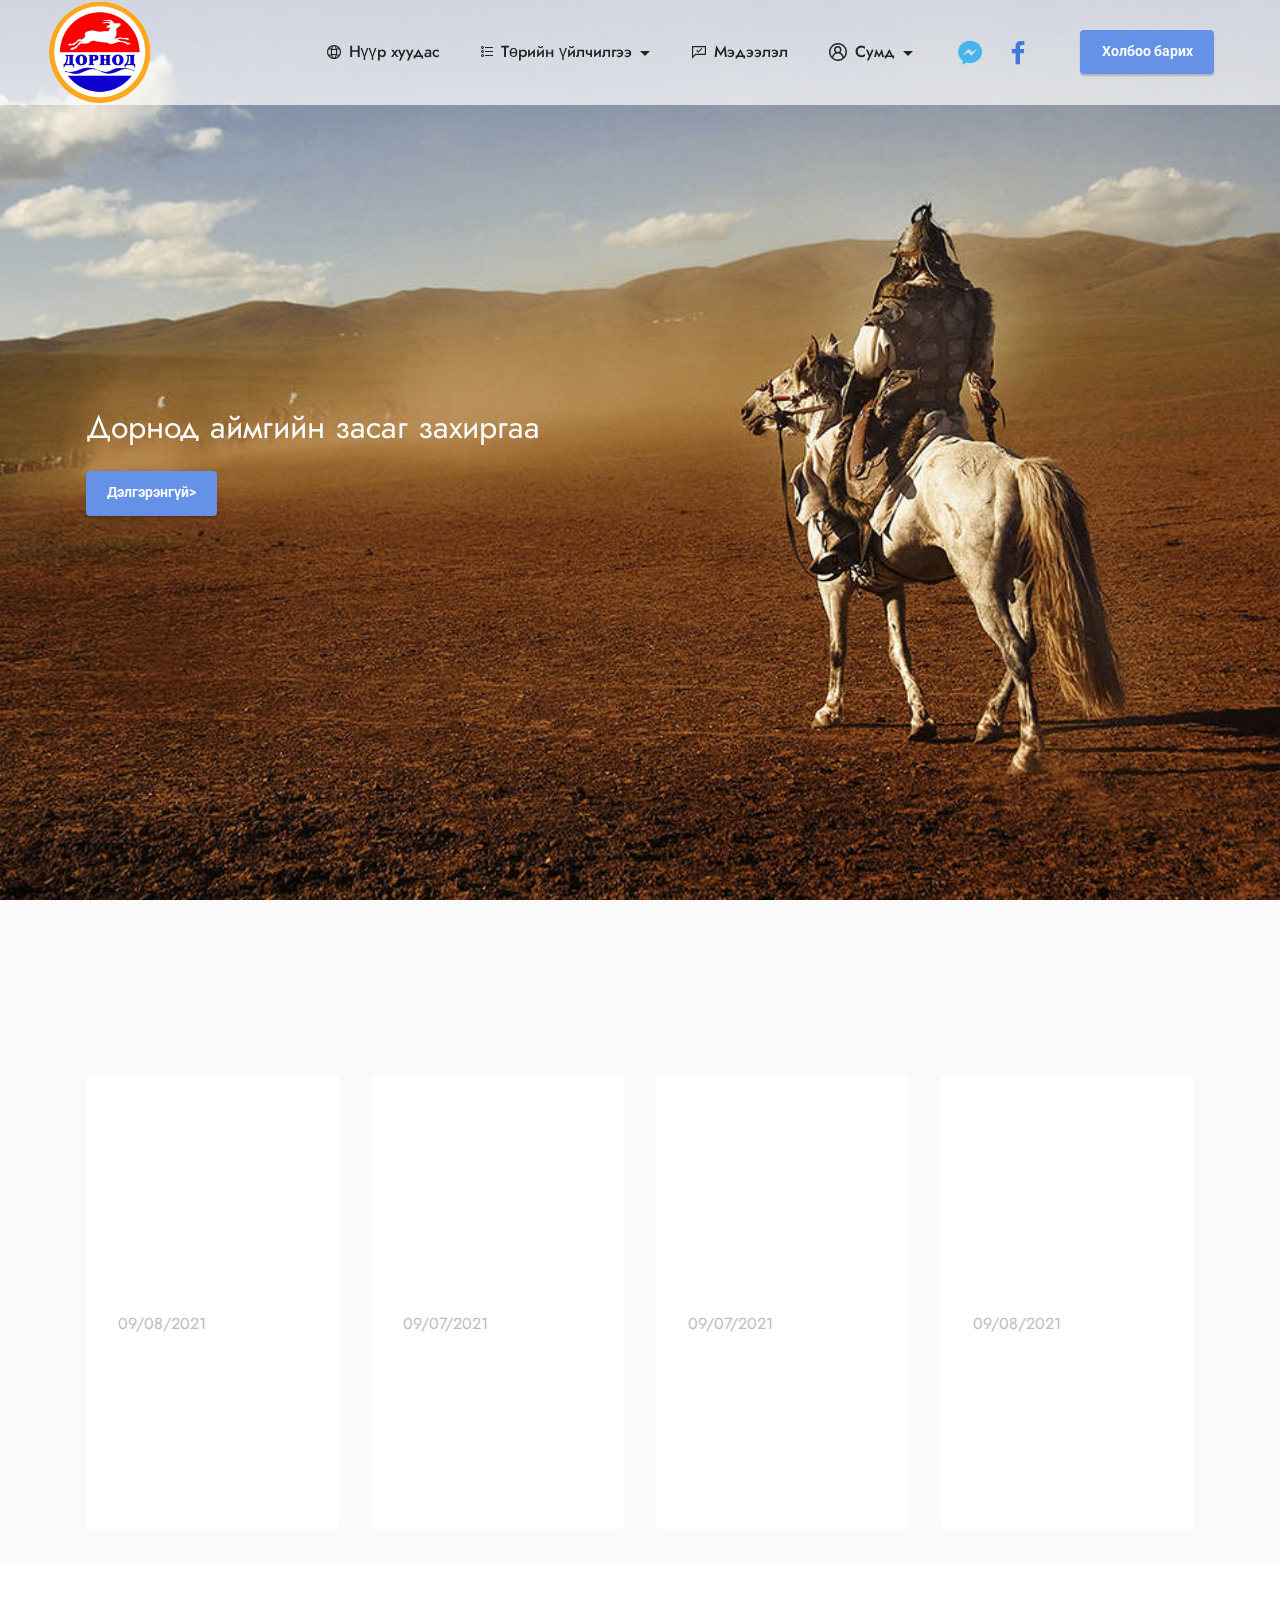
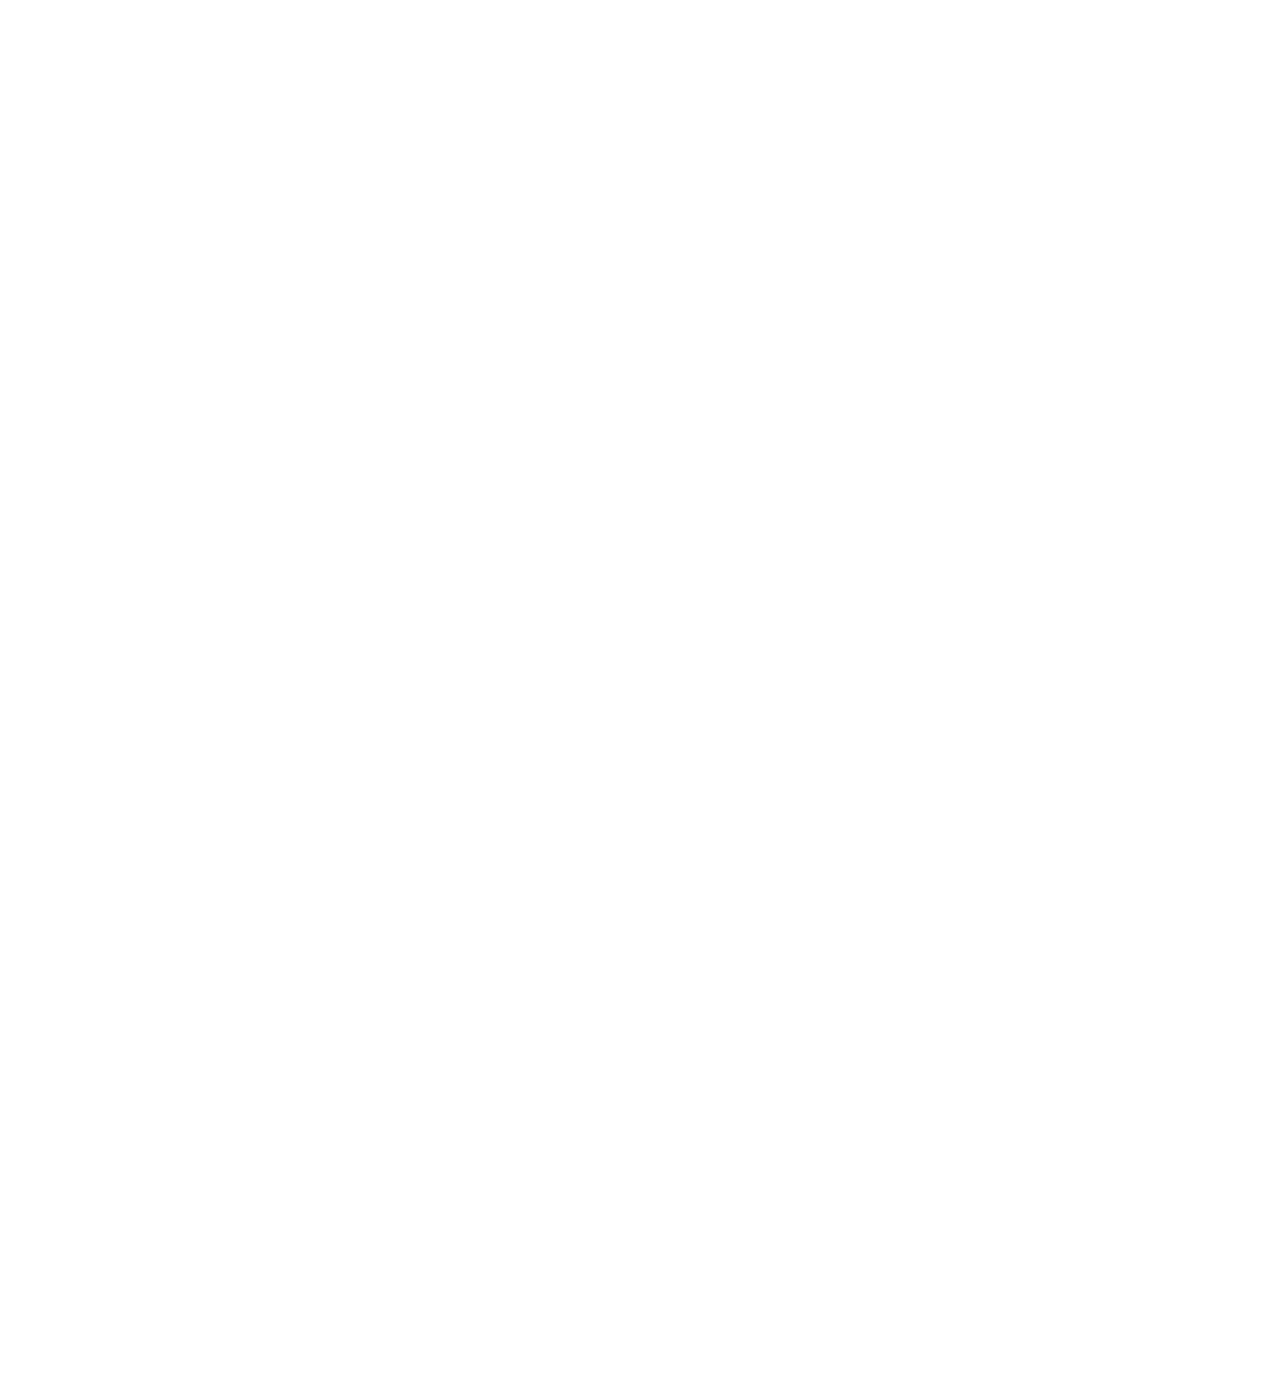
==== commit 9806cd37: "create github pages" ====
--- a/index.html
+++ b/index.html
@@ -51,7 +51,7 @@
             </button>
             <div class="collapse navbar-collapse" id="navbarSupportedContent">
                 <ul class="navbar-nav nav-dropdown" data-app-modern-menu="true"><li class="nav-item"><a class="nav-link link text-black text-primary display-7" href="index.html"><span class="mobi-mbri mobi-mbri-globe-2 mbr-iconfont mbr-iconfont-btn" style="font-size: 14px;"></span>Нүүр хуудас</a></li>
-                    <li class="nav-item dropdown"><a class="nav-link link dropdown-toggle text-black display-7" href="#" aria-expanded="false" data-toggle="dropdown-submenu"><span class="mobi-mbri mobi-mbri-bulleted-list mbr-iconfont mbr-iconfont-btn" style="font-size: 12px;"></span>Төрийн үйлчилгээ</a><div class="dropdown-menu"><a class="dropdown-item text-black text-primary display-7" href="uilchilgee.html" aria-expanded="false" target="_blank"><span class="socicon socicon-telegram mbr-iconfont mbr-iconfont-btn" style="color: rgb(255, 153, 102);"></span>Агаарын тээвэр : AIR</a><div class="dropdown"><a class="dropdown-item dropdown-toggle text-black display-7" href="#" aria-expanded="false" data-toggle="dropdown-submenu"><span class="mbrib-delivery mbr-iconfont mbr-iconfont-btn" style="color: rgb(255, 153, 102);"></span>Хосолсон тээвэр AIR-LCL</a><div class="dropdown-menu dropdown-submenu"><a class="dropdown-item text-black text-primary display-7" href="uilchilgee.html" aria-expanded="false" target="_blank"><span class="mbrib-paper-plane mbr-iconfont mbr-iconfont-btn" style="color: rgb(255, 153, 102);"></span>Агаарын тээвэр AIR</a><a class="dropdown-item text-black display-7" href="facebook.com/fastlinellc" aria-expanded="false"><span class="mbrib-map-pin mbr-iconfont mbr-iconfont-btn" style="color: rgb(255, 153, 102);"></span>Газрын тээвэр</a></div></div><a class="dropdown-item text-black text-primary display-7" href="uilchilgee.html" aria-expanded="false" target="_blank"><span class="mbrib-share mbr-iconfont mbr-iconfont-btn" style="color: rgb(255, 153, 102);"></span>Түүвэр ачаа</a><a class="dropdown-item text-black text-primary display-7" href="uilchilgee.html" aria-expanded="false" target="_blank"><span class="mbrib-contact-form mbr-iconfont mbr-iconfont-btn" style="color: rgb(255, 153, 102);"></span>Eвропын холбооны улсаас автомашинаар : LTL</a></div></li><li class="nav-item"><a class="nav-link link text-black text-primary display-7" href="bidniituhai.html#image1-1g" aria-expanded="false" target="_blank"><span class="mobi-mbri mobi-mbri-cust-feedback mbr-iconfont mbr-iconfont-btn" style="font-size: 14px;"></span>Мэдээлэл</a></li><li class="nav-item dropdown"><a class="nav-link link text-black text-primary dropdown-toggle display-7" href="#" aria-expanded="true" target="_blank" data-toggle="dropdown-submenu"><span class="mobi-mbri mobi-mbri-user-2 mbr-iconfont mbr-iconfont-btn" style="font-size: 18px;"></span>Сумдууд</a><div class="dropdown-menu"><a class="text-black text-primary dropdown-item display-7" href="hereglegch.html" aria-expanded="false" target="_blank">сум 1</a><a class="text-black text-primary dropdown-item display-7" href="#" aria-expanded="false" target="_blank">сум 2</a><a class="text-black text-primary dropdown-item display-7" href="#" aria-expanded="false" target="_blank">сум 3</a><a class="text-black text-primary dropdown-item display-7" href="#" aria-expanded="false" target="_blank">сум 4</a></div></li></ul>
+                    <li class="nav-item dropdown"><a class="nav-link link dropdown-toggle text-black display-7" href="#" aria-expanded="true" data-toggle="dropdown-submenu"><span class="mobi-mbri mobi-mbri-bulleted-list mbr-iconfont mbr-iconfont-btn" style="font-size: 12px;"></span>Төрийн үйлчилгээ</a><div class="dropdown-menu"><a class="dropdown-item text-black text-primary display-7" href="uilchilgee.html" aria-expanded="false" target="_blank"><span class="mobi-mbri mobi-mbri-contact-form mbr-iconfont mbr-iconfont-btn" style="color: rgb(255, 153, 102);"></span>Байгууллага арга хэмжээ зохион байгуулах</a><a class="dropdown-item text-black display-7" href="#" aria-expanded="true"><span class="mobi-mbri mobi-mbri-numbered-list mbr-iconfont mbr-iconfont-btn" style="color: rgb(255, 153, 102);"></span>Аж ахуй нэгжид өр төлбөргүй лавлагаа олгох</a><a class="dropdown-item text-black text-primary display-7" href="uilchilgee.html" aria-expanded="false" target="_blank"><span class="mbrib-share mbr-iconfont mbr-iconfont-btn" style="color: rgb(255, 153, 102);"></span>Ажил хайгч иргэнээр бүртгүүлэх</a><a class="dropdown-item text-black text-primary display-7" href="uilchilgee.html" aria-expanded="false" target="_blank"><span class="mbrib-contact-form mbr-iconfont mbr-iconfont-btn" style="color: rgb(255, 153, 102);"></span>Ажилгүйдлийн даатгал</a></div></li><li class="nav-item"><a class="nav-link link text-black text-primary display-7" href="bidniituhai.html#image1-1g" aria-expanded="false" target="_blank"><span class="mobi-mbri mobi-mbri-cust-feedback mbr-iconfont mbr-iconfont-btn" style="font-size: 14px;"></span>Мэдээлэл</a></li><li class="nav-item dropdown"><a class="nav-link link text-black text-primary dropdown-toggle display-7" href="#" aria-expanded="false" target="_blank" data-toggle="dropdown-submenu"><span class="mobi-mbri mobi-mbri-user-2 mbr-iconfont mbr-iconfont-btn" style="font-size: 18px;"></span>Сумд</a><div class="dropdown-menu"><a class="text-black text-primary dropdown-item display-7" href="#" aria-expanded="false" target="_blank">Матад</a><a class="text-black text-primary dropdown-item display-7" href="#" aria-expanded="false" target="_blank">Баян дун</a><a class="text-black text-primary dropdown-item display-7" href="#" aria-expanded="false" target="_blank">Баян түмэн</a><a class="text-black text-primary dropdown-item display-7" href="#" aria-expanded="false" target="_blank">Булган</a><a class="text-black text-primary dropdown-item display-7" href="#" aria-expanded="false" target="_blank">Гурван загал</a><a class="text-black text-primary dropdown-item display-7" href="#" aria-expanded="false" target="_blank">Дашбалбар</a><a class="text-black text-primary dropdown-item display-7" href="#" aria-expanded="false" target="_blank">Цагаан овоо</a><a class="text-black text-primary dropdown-item display-7" href="#" aria-expanded="false" target="_blank">Хэрлэн</a><a class="text-black text-primary dropdown-item display-7" href="#" aria-expanded="false" target="_blank">Чулуутхорлоо</a><a class="text-black text-primary dropdown-item display-7" href="#" aria-expanded="true" target="_blank">Булган</a></div></li></ul>
                 <div class="icons-menu">
                     <a class="iconfont-wrapper" href="http://facebook.com/fastlinellc" target="_blank">
                         <span class="p-2 mbr-iconfont socicon-messenger socicon" style="color: rgb(71, 181, 237); fill: rgb(71, 181, 237);"></span>
@@ -79,9 +79,8 @@
             <div class="col-12 col-lg-7">
                 <h1 class="mbr-section-title mbr-fonts-style mb-3 display-2"><br>Дорнод аймгийн засаг захиргаа</h1>
                 
-                <p class="mbr-text mbr-fonts-style display-7">- Focus on what Matter&nbsp;</p>
-                <div class="mbr-section-btn mt-3"><a class="btn btn-primary display-4" href="https://mobiri.se">Үнийн санал</a>
-                    <a class="btn btn-primary display-4" href="http://facebook.com/fastlinellc">Захиалга өгөх &gt;</a></div>
+                
+                <div class="mbr-section-btn mt-3"><a class="btn btn-primary display-4" href="http://facebook.com/fastlinellc">Дэлгэрэнгүй&gt;</a></div>
             </div>
         </div>
     </div>
@@ -92,19 +91,19 @@
     
     <div class="container">
         <div class="mbr-section-head">
-            <h4 class="mbr-section-title mbr-fonts-style align-center mb-0 display-5"><strong>Төрийн үйлчилгээ</strong></h4>
+            <h4 class="mbr-section-title mbr-fonts-style align-center mb-0 display-5"><strong>Мэдээлэл</strong></h4>
             
         </div>
         <div class="row mt-4">
             <div class="item features-image сol-12 col-md-6 col-lg-3">
                 <div class="item-wrapper">
                     <div class="item-img">
-                        <img src="assets/images/background3.jpg" alt="" title="">
-                    </div>
-                    <div class="item-content">
-                        <h5 class="item-title mbr-fonts-style display-7"><strong>Агаарын тээвэр</strong></h5>
-                        <h6 class="item-subtitle mbr-fonts-style mt-1 display-7">AIR TRANSPORTATION</h6>
-                        <p class="mbr-text mbr-fonts-style mt-3 display-7">Бид таньд агаарын тээврийн үйлчилгээг санал болгож байна.</p>
+                        <img src="assets/images/172699897-1283796022035777-7679990318773578717-n6073fa858b034-1-506x285.jpg" alt="" title="">
+                    </div>
+                    <div class="item-content">
+                        
+                        <h6 class="item-subtitle mbr-fonts-style mt-1 display-7">09/08/2021</h6>
+                        <p class="mbr-text mbr-fonts-style mt-3 display-4"><strong>Аймгийн Онцгой комиссын 28 дугаар хуралдааны шийдвэр</strong></p>
                     </div>
                     <div class="mbr-section-btn item-footer mt-2"><a href="" class="btn item-btn btn-primary-outline display-4" target="_blank">Үргэлжлүүлэх&gt;</a></div>
                 </div>
@@ -112,12 +111,12 @@
             <div class="item features-image сol-12 col-md-6 col-lg-3">
                 <div class="item-wrapper">
                     <div class="item-img">
-                        <img src="assets/images/unnamed-512x288.jpg" alt="" title="">
-                    </div>
-                    <div class="item-content">
-                        <h5 class="item-title mbr-fonts-style display-7"><strong>Хосолсон тээвэр</strong></h5>
-                        <h6 class="item-subtitle mbr-fonts-style mt-1 display-7">AIR - LTC TRANSPORT&nbsp;</h6>
-                        <p class="mbr-text mbr-fonts-style mt-3 display-7">Хосолсон тээврийн үйлчилгээ нь газраар болон агаарын ачаа тээврийн үйлчилгээ юм.</p>
+                        <img src="assets/images/166604971-2920219431523572-2213889880091553063-n60682557aab1f-506x244.jpg" alt="" title="">
+                    </div>
+                    <div class="item-content">
+                        
+                        <h6 class="item-subtitle mbr-fonts-style mt-1 display-7">09/07/2021</h6>
+                        <p class="mbr-text mbr-fonts-style mt-3 display-4"><strong>Аймгийн Онцгой комиссын 28 дугаар хуралдааны шийдвэр</strong></p>
                     </div>
                     <div class="mbr-section-btn item-footer mt-2"><a href="" class="btn item-btn btn-primary-outline display-4" target="_blank">Үргэлжлүүлэх&gt;</a></div>
                 </div>
@@ -125,24 +124,24 @@
             <div class="item features-image сol-12 col-md-6 col-lg-3">
                 <div class="item-wrapper">
                     <div class="item-img">
-                        <img src="assets/images/unnamed-512x288.jpg" alt="" title="">
-                    </div>
-                    <div class="item-content">
-                        <h5 class="item-title mbr-fonts-style display-7"><strong>Түүвэр</strong></h5>
-                        <h6 class="item-subtitle mbr-fonts-style mt-1 display-7">TRANSPORT</h6>
-                        <p class="mbr-text mbr-fonts-style mt-3 display-7">Энэхүү үйлчилгээг бид боломжит хамгийн хурдан хугацаанд хүргэнэ.</p>
+                        <img src="assets/images/aaaaaa606bcc37ca427-506x320.jpg" alt="" title="">
+                    </div>
+                    <div class="item-content">
+                        
+                        <h6 class="item-subtitle mbr-fonts-style mt-1 display-7">09/07/2021</h6>
+                        <p class="mbr-text mbr-fonts-style mt-3 display-4"><strong>Энэхүү үйлчилгээг бид боломжит хамгийн хурдан хугацаанд хүргэнэ.</strong></p>
                     </div>
                     <div class="mbr-section-btn item-footer mt-2"><a href="" class="btn item-btn btn-primary-outline display-4" target="_blank">Үргэлжлүүлэх &gt;</a></div>
                 </div>
             </div><div class="item features-image сol-12 col-md-6 col-lg-3">
                 <div class="item-wrapper">
                     <div class="item-img">
-                        <img src="assets/images/unnamed-512x288.jpg" alt="" title="" data-slide-to="3">
-                    </div>
-                    <div class="item-content">
-                        <h5 class="item-title mbr-fonts-style display-7"><strong>Eвропоос автомашинаар ачаа тээвэрлэх үйлчилгээ</strong></h5>
-                        <h6 class="item-subtitle mbr-fonts-style mt-1 display-7">LTL TRANSPORT</h6>
-                        <p class="mbr-text mbr-fonts-style mt-3 display-7">Та европын хүссэн орноосоо ачаа бараагаа тээвэрлүүлэх боломжтой</p>
+                        <img src="assets/images/be79f8ffd2c690bbf8c97dd5454cce5b-2606bcc9e55cdb-506x380.jpg" alt="" title="" data-slide-to="3">
+                    </div>
+                    <div class="item-content">
+                        
+                        <h6 class="item-subtitle mbr-fonts-style mt-1 display-7">09/08/2021</h6>
+                        <p class="mbr-text mbr-fonts-style mt-3 display-4"><strong>Та европын хүссэн орноосоо а</strong>ч<strong>аа бараагаа тээвэрлүүлэх боломжтой</strong></p>
                     </div>
                     <div class="mbr-section-btn item-footer mt-2"><a href="" class="btn item-btn btn-primary-outline display-4" target="_blank">Үргэлжлүүлэх &gt;</a></div>
                 </div>
@@ -157,65 +156,60 @@
     
     <div class="container">
         <div class="mbr-section-head">
-            <h4 class="mbr-section-title mbr-fonts-style align-center mb-0 display-2"><strong>Мэдээлэл</strong></h4>
+            <h4 class="mbr-section-title mbr-fonts-style align-center mb-0 display-2"><strong>Төрийн үйлчилгээ</strong></h4>
             
         </div>
         <div class="row mt-4">
             <div class="item features-image сol-12 col-md-6 col-lg-3">
                 <div class="item-wrapper">
                     <div class="item-img">
-                        <img src="assets/images/product5.jpg" alt="" title="">
+                        <img src="assets/images/marketingtools-506x304.jpg" alt="" title="">
                     </div>
                     <div class="item-content">
                         <h5 class="item-title mbr-fonts-style display-4"><em>Jan 10, 2025</em></h5>
-                        <h6 class="item-subtitle mbr-fonts-style mt-1 display-7"><strong>Easy and Simple</strong></h6>
-                        <p class="mbr-text mbr-fonts-style mt-3 display-7">Mobirise Page Maker is a free and simple
-                            website builder - just drop site blocks to your page, add content and style it!</p>
-                    </div>
-                    <div class="mbr-section-btn item-footer mt-2"><a href="" class="btn item-btn btn-primary-outline display-7" target="_blank">Read More &gt;</a></div>
-                </div>
-            </div>
-            <div class="item features-image сol-12 col-md-6 col-lg-3">
-                <div class="item-wrapper">
-                    <div class="item-img">
-                        <img src="assets/images/product4.jpg" alt="" title="">
+                        
+                        <p class="mbr-text mbr-fonts-style mt-3 display-4"><strong>Байгууллага арга хэмжээ зохион байгуулах</strong></p>
+                    </div>
+                    <div class="mbr-section-btn item-footer mt-2"><a href="" class="btn item-btn btn-primary-outline display-7" target="_blank">Үргэлжлүүлэх&gt;</a></div>
+                </div>
+            </div>
+            <div class="item features-image сol-12 col-md-6 col-lg-3">
+                <div class="item-wrapper">
+                    <div class="item-img">
+                        <img src="assets/images/images-1-275x183.jpg" alt="" title="">
                     </div>
                     <div class="item-content">
                         <h5 class="item-title mbr-fonts-style display-4"><em>Jan 09, 2025</em></h5>
-                        <h6 class="item-subtitle mbr-fonts-style mt-1 display-7"><strong>Automagically Mobile</strong>
-                        </h6>
-                        <p class="mbr-text mbr-fonts-style mt-3 display-7">Mobirise Site Creator offers a huge
-                            collection of 3500+ site blocks, templates and themes with thousands flexible options. <br>
+                        
+                        <p class="mbr-text mbr-fonts-style mt-3 display-4"><strong>Аж ахуй нэгжид өр төлбөргүй лавлагаа олгох</strong><br>
                         </p>
                     </div>
-                    <div class="mbr-section-btn item-footer mt-2"><a href="" class="btn item-btn btn-primary-outline display-7" target="_blank">Read More &gt;</a></div>
-                </div>
-            </div>
-            <div class="item features-image сol-12 col-md-6 col-lg-3">
-                <div class="item-wrapper">
-                    <div class="item-img">
-                        <img src="assets/images/product3.jpg" alt="" title="">
+                    <div class="mbr-section-btn item-footer mt-2"><a href="" class="btn item-btn btn-primary-outline display-7" target="_blank">Үргэлжлүүлэх&gt;</a></div>
+                </div>
+            </div>
+            <div class="item features-image сol-12 col-md-6 col-lg-3">
+                <div class="item-wrapper">
+                    <div class="item-img">
+                        <img src="assets/images/download-308x164.jpg" alt="" title="">
                     </div>
                     <div class="item-content">
                         <h5 class="item-title mbr-fonts-style display-4"><em>Jan 08, 2025</em></h5>
-                        <h6 class="item-subtitle mbr-fonts-style mt-1 display-7"><strong>Boost Your Ranking</strong></h6>
-                        <p class="mbr-text mbr-fonts-style mt-3 display-7">Mobirise Page Maker is a free and simple
-                            website builder - just drop site blocks to your page, add content and style it!</p>
-                    </div>
-                    <div class="mbr-section-btn item-footer mt-2"><a href="" class="btn item-btn btn-primary-outline display-7" target="_blank">Read More &gt;</a></div>
+                        
+                        <p class="mbr-text mbr-fonts-style mt-3 display-4"><strong>Ажил хайгч иргэнээр бүртгүүлэх</strong></p>
+                    </div>
+                    <div class="mbr-section-btn item-footer mt-2"><a href="" class="btn item-btn btn-primary-outline display-7" target="_blank">Үргэлжлүүлэх &gt;</a></div>
                 </div>
             </div><div class="item features-image сol-12 col-md-6 col-lg-3">
                 <div class="item-wrapper">
                     <div class="item-img">
-                        <img src="assets/images/53309035-2034159983320359-6214883093958885376-n-960x960.jpg" alt="" title="">
+                        <img src="assets/images/https-blogs-images.forbes.com-alejandrocremades-files-2018-12-business-3605367-1920-1200x741.webp" alt="" title="">
                     </div>
                     <div class="item-content">
                         <h5 class="item-title mbr-fonts-style display-4"><em>Jan 08, 2025</em></h5>
-                        <h6 class="item-subtitle mbr-fonts-style mt-1 display-7"><strong>Boost Your Ranking</strong></h6>
-                        <p class="mbr-text mbr-fonts-style mt-3 display-7">Mobirise Page Maker is a free and simple
-                            website builder - just drop site blocks to your page, add content and style it!</p>
-                    </div>
-                    <div class="mbr-section-btn item-footer mt-2"><a href="" class="btn item-btn btn-primary-outline display-7" target="_blank">Read More &gt;</a></div>
+                        
+                        <p class="mbr-text mbr-fonts-style mt-3 display-4"><strong>Ажилгүйдлийн даатгал</strong><br></p>
+                    </div>
+                    <div class="mbr-section-btn item-footer mt-2"><a href="" class="btn item-btn btn-primary-outline display-7" target="_blank">Үргэлжлүүлэх &gt;</a></div>
                 </div>
             </div>
 
@@ -232,7 +226,7 @@
     <div class="container">
         <div class="media-container-row">
             <div class="col-12">
-                <h3 class="mbr-section-title align-center mb-3 mbr-fonts-style display-5"></h3>
+                
                 <div class="social-list align-center">
                    
                     <a class="iconfont-wrapper bg-facebook m-2 " target="_blank" href="http://www.facebook.com">
@@ -266,16 +260,16 @@
 
     <div class="container">
         <div class="row content mbr-white">
-            <div class="col-12 col-md-3 mbr-fonts-style display-7">
+            <div class="col-12 col-md-3 mbr-fonts-style display-4">
                 <h5 class="mbr-section-subtitle mbr-fonts-style mb-2 display-7"><strong>Хаяг</strong></h5>
-                <p class="mbr-text mbr-fonts-style display-7">Монгол улс, Улаанбаатар , Баянгол дүүрэг , Төмөр замын удирдахын ард Даян оффис , 6 давхар 602 тоот&nbsp;</p> <br>
+                <p class="mbr-text mbr-fonts-style display-4">Монгол улс, Дорнод аймаг , Баянгол дүүрэг , Төмөр замын удирдахын ард Даян оффис , 6 давхар 602 тоот&nbsp;</p> <br>
                 <h5 class="mbr-section-subtitle mbr-fonts-style mb-2 mt-4 display-7">
                     <strong>Contacts</strong>
                 </h5>
-                <p class="mbr-text mbr-fonts-style mb-4 display-7">✉ : info@airfocus.mn&nbsp;<br>✆ :&nbsp; +976 21253113,<br>&nbsp; &nbsp; &nbsp; &nbsp; &nbsp; &nbsp; &nbsp; &nbsp;99723101,
-<br>&nbsp; &nbsp; &nbsp; &nbsp; &nbsp; &nbsp; &nbsp; &nbsp;99936641,<br></p>
-            </div>
-            <div class="col-12 col-md-3 mbr-fonts-style display-7">
+                <p class="mbr-text mbr-fonts-style mb-4 display-4">✉info@dornodaimag@dornod.gov.mn<br>✆ :&nbsp; 21253113,<br>&nbsp; &nbsp; &nbsp; &nbsp;99723101,
+<br>&nbsp; &nbsp; &nbsp; &nbsp;99936641,<br></p>
+            </div>
+            <div class="col-12 col-md-3 mbr-fonts-style display-4">
                 <h5 class="mbr-section-subtitle mbr-fonts-style mb-2 display-7"><strong>Холбоос</strong></h5>
                 <ul class="list mbr-fonts-style mb-4 display-4">
                     <li class="mbr-text item-wrap"><a class="text-primary" href="uniin sanal.html" target="_blank">Үнийн санал</a></li>
@@ -285,7 +279,7 @@
                 <h5 class="mbr-section-subtitle mbr-fonts-style mb-2 mt-5 display-7">
                     <strong>Feedback</strong>
                 </h5>
-                <p class="mbr-text mbr-fonts-style mb-4 display-7">Та санал хүсэлтээ дараах дугаар болон шуудангаар явуулна уу? Баярлалаа!</p>
+                <p class="mbr-text mbr-fonts-style mb-4 display-4">Та санал хүсэлтээ дараах дугаар болон шуудангаар явуулна уу? Баярлалаа!</p>
             </div>
             <div class="col-12 col-md-6">
                 <div class="google-map"><iframe frameborder="0" style="border:0" src="https://www.google.com/maps/embed/v1/place?key=AIzaSyCt1265A4qvZy9HKUeA8J15AOC4SrCyZe4&amp;q=Даян төв , Улаанбаатар" allowfullscreen=""></iframe></div>
@@ -306,7 +300,7 @@
             </div>
         </div>
     </div>
-</section><section style="background-color: #fff; font-family: -apple-system, BlinkMacSystemFont, 'Segoe UI', 'Roboto', 'Helvetica Neue', Arial, sans-serif; color:#aaa; font-size:12px; padding: 0; align-items: center; display: flex;"><a href="https://mobirise.site/l" style="flex: 1 1; height: 3rem; padding-left: 1rem;"></a><p style="flex: 0 0 auto; margin:0; padding-right:1rem;">Designed with <a href="https://mobirise.site/a" style="color:#aaa;">Mobirise</a></p></section><script src="assets/web/assets/jquery/jquery.min.js"></script>  <script src="assets/popper/popper.min.js"></script>  <script src="assets/tether/tether.min.js"></script>  <script src="assets/bootstrap/js/bootstrap.min.js"></script>  <script src="assets/smoothscroll/smooth-scroll.js"></script>  <script src="assets/viewportchecker/jquery.viewportchecker.js"></script>  <script src="assets/parallax/jarallax.min.js"></script>  <script src="assets/dropdown/js/nav-dropdown.js"></script>  <script src="assets/dropdown/js/navbar-dropdown.js"></script>  <script src="assets/touchswipe/jquery.touch-swipe.min.js"></script>  <script src="assets/theme/js/script.js"></script>  
+</section><section style="background-color: #fff; font-family: -apple-system, BlinkMacSystemFont, 'Segoe UI', 'Roboto', 'Helvetica Neue', Arial, sans-serif; color:#aaa; font-size:12px; padding: 0; align-items: center; display: flex;"><a href="https://mobirise.site/j" style="flex: 1 1; height: 3rem; padding-left: 1rem;"></a><p style="flex: 0 0 auto; margin:0; padding-right:1rem;">Made with Mobirise - <a href="https://mobirise.site/l" style="color:#aaa;">Find out</a></p></section><script src="assets/web/assets/jquery/jquery.min.js"></script>  <script src="assets/popper/popper.min.js"></script>  <script src="assets/tether/tether.min.js"></script>  <script src="assets/bootstrap/js/bootstrap.min.js"></script>  <script src="assets/smoothscroll/smooth-scroll.js"></script>  <script src="assets/viewportchecker/jquery.viewportchecker.js"></script>  <script src="assets/parallax/jarallax.min.js"></script>  <script src="assets/dropdown/js/nav-dropdown.js"></script>  <script src="assets/dropdown/js/navbar-dropdown.js"></script>  <script src="assets/touchswipe/jquery.touch-swipe.min.js"></script>  <script src="assets/theme/js/script.js"></script>  
   
   
  <div id="scrollToTop" class="scrollToTop mbr-arrow-up"><a style="text-align: center;"><i class="mbr-arrow-up-icon mbr-arrow-up-icon-cm cm-icon cm-icon-smallarrow-up"></i></a></div>
--- a/assets/mobirise/css/mbr-additional.css
+++ b/assets/mobirise/css/mbr-additional.css
@@ -1,4 +1,5 @@
 @import url(https://fonts.googleapis.com/css?family=Jost:100,200,300,400,500,600,700,800,900,100i,200i,300i,400i,500i,600i,700i,800i,900i&display=swap);
+@import url(https://fonts.googleapis.com/css?family=Roboto:100,100i,300,300i,400,400i,500,500i,700,700i,900,900i&display=swap);
 
 
 
@@ -27,12 +28,12 @@
   font-size: 2.5rem;
 }
 .display-4 {
-  font-family: 'Jost', sans-serif;
-  font-size: 1rem;
+  font-family: 'Roboto', sans-serif;
+  font-size: 0.9rem;
   line-height: 1.5;
 }
 .display-4 > .mbr-iconfont {
-  font-size: 1.25rem;
+  font-size: 1.125rem;
 }
 .display-5 {
   font-family: 'Jost', sans-serif;
@@ -72,9 +73,9 @@
     line-height: calc( 1.3 * (1.35rem + (2 - 1.35) * ((100vw - 20rem) / (48 - 20))));
   }
   .display-4 {
-    font-size: 0.8rem;
-    font-size: calc( 1rem + (1 - 1) * ((100vw - 20rem) / (48 - 20)));
-    line-height: calc( 1.4 * (1rem + (1 - 1) * ((100vw - 20rem) / (48 - 20))));
+    font-size: 0.72rem;
+    font-size: calc( 0.965rem + (0.9 - 0.965) * ((100vw - 20rem) / (48 - 20)));
+    line-height: calc( 1.4 * (0.965rem + (0.9 - 0.965) * ((100vw - 20rem) / (48 - 20))));
   }
   .display-5 {
     font-size: 1.6rem;
@@ -587,13 +588,13 @@
 }
 /* Scroll to top button*/
 .form-control {
-  font-family: 'Jost', sans-serif;
-  font-size: 1rem;
+  font-family: 'Roboto', sans-serif;
+  font-size: 0.9rem;
   line-height: 1.5;
   font-weight: 400;
 }
 .form-control > .mbr-iconfont {
-  font-size: 1.25rem;
+  font-size: 1.125rem;
 }
 .form-control:hover,
 .form-control:focus {
@@ -601,13 +602,13 @@
   border-color: #6592e6 !important;
 }
 .form-control:-webkit-input-placeholder {
-  font-family: 'Jost', sans-serif;
-  font-size: 1rem;
+  font-family: 'Roboto', sans-serif;
+  font-size: 0.9rem;
   line-height: 1.5;
   font-weight: 400;
 }
 .form-control:-webkit-input-placeholder > .mbr-iconfont {
-  font-size: 1.25rem;
+  font-size: 1.125rem;
 }
 blockquote {
   border-color: #6592e6;
@@ -706,6 +707,12 @@
   padding-bottom: 0rem;
   background-color: #fafafa;
 }
+.cid-saDERIkePC img,
+.cid-saDERIkePC .item-img {
+  height: 100%;
+  height: 200px;
+  object-fit: cover;
+}
 .cid-saDERIkePC .item:focus,
 .cid-saDERIkePC span:focus {
   outline: none;
@@ -763,7 +770,7 @@
 .cid-suQ8DzYCcs img,
 .cid-suQ8DzYCcs .item-img {
   height: 100%;
-  height: 300px;
+  height: 200px;
   object-fit: cover;
 }
 .cid-suQ8DzYCcs .item:focus,
@@ -777,7 +784,7 @@
 .cid-suQ8DzYCcs .item-wrapper {
   position: relative;
   border-radius: 4px;
-  background: #fafafa;
+  background: #ffffff;
   height: 100%;
   display: flex;
   flex-flow: column nowrap;
@@ -817,7 +824,7 @@
 }
 .cid-safuKplv68 {
   padding-top: 0rem;
-  padding-bottom: 5rem;
+  padding-bottom: 2rem;
   background-color: #ffffff;
 }
 .cid-safuKplv68 .bg-facebook {
@@ -1208,7 +1215,7 @@
 .cid-saEAu0OWMF {
   padding-top: 75px;
   padding-bottom: 15px;
-  background-color: #232323;
+  background-color: #ffffff;
 }
 @media (max-width: 767px) {
   .cid-saEAu0OWMF .content {
@@ -1297,6 +1304,10 @@
 }
 .cid-saEAu0OWMF .mbr-text {
   text-align: left;
+  color: #000000;
+}
+.cid-saEAu0OWMF H5 {
+  color: #000000;
 }
 .cid-saEwaf0TzY {
   padding-top: 6rem;
@@ -1314,355 +1325,6 @@
 @media (min-width: 992px) {
   .cid-saEwaf0TzY .text-wrapper {
     padding: 2rem;
-  }
-}
-.cid-safz8pXeSH {
-  z-index: 1000;
-  width: 100%;
-}
-.cid-safz8pXeSH nav.navbar {
-  position: fixed;
-}
-.cid-safz8pXeSH .dropdown-item:before {
-  font-family: Moririse2 !important;
-  content: '\e966';
-  display: inline-block;
-  width: 0;
-  position: absolute;
-  left: 1rem;
-  top: 0.5rem;
-  margin-right: 0.5rem;
-  line-height: 1;
-  font-size: inherit;
-  vertical-align: middle;
-  text-align: center;
-  overflow: hidden;
-  transform: scale(0, 1);
-  transition: all 0.25s ease-in-out;
-}
-.cid-safz8pXeSH .dropdown-menu {
-  padding: 0;
-  border-radius: 4px;
-  box-shadow: 0 1px 3px 0 rgba(0, 0, 0, 0.1);
-}
-.cid-safz8pXeSH .dropdown-item {
-  border-bottom: 1px solid #e6e6e6;
-}
-.cid-safz8pXeSH .dropdown-item:hover,
-.cid-safz8pXeSH .dropdown-item:focus {
-  background: #6592e6 !important;
-  color: white !important;
-}
-.cid-safz8pXeSH .dropdown-item:first-child {
-  border-top-left-radius: 4px;
-  border-top-right-radius: 4px;
-}
-.cid-safz8pXeSH .dropdown-item:last-child {
-  border-bottom: none;
-  border-bottom-left-radius: 4px;
-  border-bottom-right-radius: 4px;
-}
-.cid-safz8pXeSH .nav-dropdown .link {
-  padding: 0 0.3em !important;
-  margin: .667em 1em !important;
-}
-.cid-safz8pXeSH .nav-dropdown .link.dropdown-toggle::after {
-  margin-left: 0.5rem;
-  margin-top: 0.2rem;
-}
-.cid-safz8pXeSH .nav-link {
-  position: relative;
-}
-.cid-safz8pXeSH .container {
-  display: flex;
-  margin: auto;
-}
-.cid-safz8pXeSH .iconfont-wrapper {
-  color: #000000 !important;
-  font-size: 1.5rem;
-  padding-right: .5rem;
-}
-.cid-safz8pXeSH .dropdown-menu,
-.cid-safz8pXeSH .navbar.opened {
-  background: #ffffff !important;
-}
-.cid-safz8pXeSH .nav-item:focus,
-.cid-safz8pXeSH .nav-link:focus {
-  outline: none;
-}
-.cid-safz8pXeSH .dropdown .dropdown-menu .dropdown-item {
-  width: auto;
-  transition: all 0.25s ease-in-out;
-}
-.cid-safz8pXeSH .dropdown .dropdown-menu .dropdown-item::after {
-  right: 0.5rem;
-}
-.cid-safz8pXeSH .dropdown .dropdown-menu .dropdown-item .mbr-iconfont {
-  margin-right: .5rem;
-  vertical-align: sub;
-}
-.cid-safz8pXeSH .dropdown .dropdown-menu .dropdown-item .mbr-iconfont:before {
-  display: inline-block;
-  transform: scale(1, 1);
-  transition: all 0.25s ease-in-out;
-}
-.cid-safz8pXeSH .collapsed .dropdown-menu .dropdown-item:before {
-  display: none;
-}
-.cid-safz8pXeSH .collapsed .dropdown .dropdown-menu .dropdown-item {
-  padding: 0.235em 1.5em 0.235em 1.5em !important;
-  transition: none;
-  margin: 0 !important;
-}
-.cid-safz8pXeSH .navbar {
-  min-height: 70px;
-  transition: all .3s;
-  border-bottom: 1px solid transparent;
-  background: rgba(255, 255, 255, 0.7);
-}
-.cid-safz8pXeSH .navbar.opened {
-  transition: all .3s;
-}
-.cid-safz8pXeSH .navbar .dropdown-item {
-  padding: .5rem 1.8rem;
-}
-.cid-safz8pXeSH .navbar .navbar-logo img {
-  width: auto;
-}
-.cid-safz8pXeSH .navbar .navbar-collapse {
-  justify-content: flex-end;
-  z-index: 1;
-}
-.cid-safz8pXeSH .navbar.collapsed {
-  justify-content: center;
-}
-.cid-safz8pXeSH .navbar.collapsed .nav-item .nav-link::before {
-  display: none;
-}
-.cid-safz8pXeSH .navbar.collapsed.opened .dropdown-menu {
-  top: 0;
-}
-@media (min-width: 992px) {
-  .cid-safz8pXeSH .navbar.collapsed.opened:not(.navbar-short) .navbar-collapse {
-    max-height: calc(98.5vh - 6.4rem);
-  }
-}
-.cid-safz8pXeSH .navbar.collapsed .dropdown-menu .dropdown-submenu {
-  left: 0 !important;
-}
-.cid-safz8pXeSH .navbar.collapsed .dropdown-menu .dropdown-item:after {
-  right: auto;
-}
-.cid-safz8pXeSH .navbar.collapsed .dropdown-menu .dropdown-toggle[data-toggle="dropdown-submenu"]:after {
-  margin-left: 0.5rem;
-  margin-top: 0.2rem;
-  border-top: 0.35em solid;
-  border-right: 0.35em solid transparent;
-  border-left: 0.35em solid transparent;
-  border-bottom: 0;
-  top: 41%;
-}
-.cid-safz8pXeSH .navbar.collapsed ul.navbar-nav li {
-  margin: auto;
-}
-.cid-safz8pXeSH .navbar.collapsed .dropdown-menu .dropdown-item {
-  padding: .25rem 1.5rem;
-  text-align: center;
-}
-.cid-safz8pXeSH .navbar.collapsed .icons-menu {
-  padding-left: 0;
-  padding-right: 0;
-  padding-top: .5rem;
-  padding-bottom: .5rem;
-}
-@media (max-width: 991px) {
-  .cid-safz8pXeSH .navbar .nav-item .nav-link::before {
-    display: none;
-  }
-  .cid-safz8pXeSH .navbar.opened .dropdown-menu {
-    top: 0;
-  }
-  .cid-safz8pXeSH .navbar .dropdown-menu .dropdown-submenu {
-    left: 0 !important;
-  }
-  .cid-safz8pXeSH .navbar .dropdown-menu .dropdown-item:after {
-    right: auto;
-  }
-  .cid-safz8pXeSH .navbar .dropdown-menu .dropdown-toggle[data-toggle="dropdown-submenu"]:after {
-    margin-left: 0.5rem;
-    margin-top: 0.2rem;
-    border-top: 0.35em solid;
-    border-right: 0.35em solid transparent;
-    border-left: 0.35em solid transparent;
-    border-bottom: 0;
-    top: 40%;
-  }
-  .cid-safz8pXeSH .navbar .navbar-logo img {
-    height: 3rem !important;
-  }
-  .cid-safz8pXeSH .navbar ul.navbar-nav li {
-    margin: auto;
-  }
-  .cid-safz8pXeSH .navbar .dropdown-menu .dropdown-item {
-    padding: .25rem 1.5rem !important;
-    text-align: center;
-  }
-  .cid-safz8pXeSH .navbar .navbar-brand {
-    flex-shrink: initial;
-    flex-basis: auto;
-    word-break: break-word;
-    padding-right: 2rem;
-  }
-  .cid-safz8pXeSH .navbar .navbar-toggler {
-    flex-basis: auto;
-  }
-  .cid-safz8pXeSH .navbar .icons-menu {
-    padding-left: 0;
-    padding-top: .5rem;
-    padding-bottom: .5rem;
-  }
-}
-.cid-safz8pXeSH .navbar.navbar-short {
-  min-height: 60px;
-}
-.cid-safz8pXeSH .navbar.navbar-short .navbar-logo img {
-  height: 2.5rem !important;
-}
-.cid-safz8pXeSH .navbar.navbar-short .navbar-brand {
-  min-height: 60px;
-  padding: 0;
-}
-.cid-safz8pXeSH .navbar-brand {
-  min-height: 70px;
-  flex-shrink: 0;
-  align-items: center;
-  margin-right: 0;
-  padding: 0;
-  transition: all .3s;
-  word-break: break-word;
-  z-index: 1;
-}
-.cid-safz8pXeSH .navbar-brand .navbar-caption {
-  line-height: inherit !important;
-}
-.cid-safz8pXeSH .navbar-brand .navbar-logo a {
-  outline: none;
-}
-.cid-safz8pXeSH .dropdown-item.active,
-.cid-safz8pXeSH .dropdown-item:active {
-  background-color: transparent;
-}
-.cid-safz8pXeSH .navbar-expand-lg .navbar-nav .nav-link {
-  padding: 0;
-}
-.cid-safz8pXeSH .nav-dropdown .link.dropdown-toggle {
-  margin-right: 1.667em;
-}
-.cid-safz8pXeSH .nav-dropdown .link.dropdown-toggle[aria-expanded="true"] {
-  margin-right: 0;
-  padding: 0.667em 1.667em;
-}
-.cid-safz8pXeSH .navbar.navbar-expand-lg .dropdown .dropdown-menu {
-  background: #ffffff;
-}
-.cid-safz8pXeSH .navbar.navbar-expand-lg .dropdown .dropdown-menu .dropdown-submenu {
-  margin: 0;
-  left: 100%;
-}
-.cid-safz8pXeSH .navbar .dropdown.open > .dropdown-menu {
-  display: block;
-}
-.cid-safz8pXeSH ul.navbar-nav {
-  flex-wrap: wrap;
-}
-.cid-safz8pXeSH .navbar-buttons {
-  text-align: center;
-  min-width: 170px;
-}
-.cid-safz8pXeSH button.navbar-toggler {
-  outline: none;
-  width: 31px;
-  height: 20px;
-  cursor: pointer;
-  transition: all .2s;
-  position: relative;
-  align-self: center;
-}
-.cid-safz8pXeSH button.navbar-toggler .hamburger span {
-  position: absolute;
-  right: 0;
-  width: 30px;
-  height: 2px;
-  border-right: 5px;
-  background-color: #4479d9;
-}
-.cid-safz8pXeSH button.navbar-toggler .hamburger span:nth-child(1) {
-  top: 0;
-  transition: all .2s;
-}
-.cid-safz8pXeSH button.navbar-toggler .hamburger span:nth-child(2) {
-  top: 8px;
-  transition: all .15s;
-}
-.cid-safz8pXeSH button.navbar-toggler .hamburger span:nth-child(3) {
-  top: 8px;
-  transition: all .15s;
-}
-.cid-safz8pXeSH button.navbar-toggler .hamburger span:nth-child(4) {
-  top: 16px;
-  transition: all .2s;
-}
-.cid-safz8pXeSH nav.opened .hamburger span:nth-child(1) {
-  top: 8px;
-  width: 0;
-  opacity: 0;
-  right: 50%;
-  transition: all .2s;
-}
-.cid-safz8pXeSH nav.opened .hamburger span:nth-child(2) {
-  transform: rotate(45deg);
-  transition: all .25s;
-}
-.cid-safz8pXeSH nav.opened .hamburger span:nth-child(3) {
-  transform: rotate(-45deg);
-  transition: all .25s;
-}
-.cid-safz8pXeSH nav.opened .hamburger span:nth-child(4) {
-  top: 8px;
-  width: 0;
-  opacity: 0;
-  right: 50%;
-  transition: all .2s;
-}
-.cid-safz8pXeSH .navbar-dropdown {
-  padding: 0 1rem;
-  position: fixed;
-}
-.cid-safz8pXeSH a.nav-link {
-  display: flex;
-  align-items: center;
-  justify-content: center;
-}
-.cid-safz8pXeSH .icons-menu {
-  flex-wrap: nowrap;
-  display: flex;
-  justify-content: center;
-  padding-left: 1rem;
-  padding-right: 1rem;
-  padding-top: 0.3rem;
-  text-align: center;
-}
-@media screen and (-ms-high-contrast: active), (-ms-high-contrast: none) {
-  .cid-safz8pXeSH .navbar {
-    height: 70px;
-  }
-  .cid-safz8pXeSH .navbar.opened {
-    height: auto;
-  }
-  .cid-safz8pXeSH .nav-item .nav-link:hover::before {
-    width: 175%;
-    max-width: calc(100% + 2rem);
-    left: -1rem;
   }
 }
 .cid-saEaMTVThD {
@@ -1773,7 +1435,7 @@
 .cid-saEAu0OWMF {
   padding-top: 75px;
   padding-bottom: 15px;
-  background-color: #232323;
+  background-color: #ffffff;
 }
 @media (max-width: 767px) {
   .cid-saEAu0OWMF .content {
@@ -1862,446 +1524,8 @@
 }
 .cid-saEAu0OWMF .mbr-text {
   text-align: left;
-}
-.cid-safz8pXeSH {
-  z-index: 1000;
-  width: 100%;
-}
-.cid-safz8pXeSH nav.navbar {
-  position: fixed;
-}
-.cid-safz8pXeSH .dropdown-item:before {
-  font-family: Moririse2 !important;
-  content: '\e966';
-  display: inline-block;
-  width: 0;
-  position: absolute;
-  left: 1rem;
-  top: 0.5rem;
-  margin-right: 0.5rem;
-  line-height: 1;
-  font-size: inherit;
-  vertical-align: middle;
-  text-align: center;
-  overflow: hidden;
-  transform: scale(0, 1);
-  transition: all 0.25s ease-in-out;
-}
-.cid-safz8pXeSH .dropdown-menu {
-  padding: 0;
-  border-radius: 4px;
-  box-shadow: 0 1px 3px 0 rgba(0, 0, 0, 0.1);
-}
-.cid-safz8pXeSH .dropdown-item {
-  border-bottom: 1px solid #e6e6e6;
-}
-.cid-safz8pXeSH .dropdown-item:hover,
-.cid-safz8pXeSH .dropdown-item:focus {
-  background: #6592e6 !important;
-  color: white !important;
-}
-.cid-safz8pXeSH .dropdown-item:first-child {
-  border-top-left-radius: 4px;
-  border-top-right-radius: 4px;
-}
-.cid-safz8pXeSH .dropdown-item:last-child {
-  border-bottom: none;
-  border-bottom-left-radius: 4px;
-  border-bottom-right-radius: 4px;
-}
-.cid-safz8pXeSH .nav-dropdown .link {
-  padding: 0 0.3em !important;
-  margin: .667em 1em !important;
-}
-.cid-safz8pXeSH .nav-dropdown .link.dropdown-toggle::after {
-  margin-left: 0.5rem;
-  margin-top: 0.2rem;
-}
-.cid-safz8pXeSH .nav-link {
-  position: relative;
-}
-.cid-safz8pXeSH .container {
-  display: flex;
-  margin: auto;
-}
-.cid-safz8pXeSH .iconfont-wrapper {
-  color: #000000 !important;
-  font-size: 1.5rem;
-  padding-right: .5rem;
-}
-.cid-safz8pXeSH .dropdown-menu,
-.cid-safz8pXeSH .navbar.opened {
-  background: #ffffff !important;
-}
-.cid-safz8pXeSH .nav-item:focus,
-.cid-safz8pXeSH .nav-link:focus {
-  outline: none;
-}
-.cid-safz8pXeSH .dropdown .dropdown-menu .dropdown-item {
-  width: auto;
-  transition: all 0.25s ease-in-out;
-}
-.cid-safz8pXeSH .dropdown .dropdown-menu .dropdown-item::after {
-  right: 0.5rem;
-}
-.cid-safz8pXeSH .dropdown .dropdown-menu .dropdown-item .mbr-iconfont {
-  margin-right: .5rem;
-  vertical-align: sub;
-}
-.cid-safz8pXeSH .dropdown .dropdown-menu .dropdown-item .mbr-iconfont:before {
-  display: inline-block;
-  transform: scale(1, 1);
-  transition: all 0.25s ease-in-out;
-}
-.cid-safz8pXeSH .collapsed .dropdown-menu .dropdown-item:before {
-  display: none;
-}
-.cid-safz8pXeSH .collapsed .dropdown .dropdown-menu .dropdown-item {
-  padding: 0.235em 1.5em 0.235em 1.5em !important;
-  transition: none;
-  margin: 0 !important;
-}
-.cid-safz8pXeSH .navbar {
-  min-height: 70px;
-  transition: all .3s;
-  border-bottom: 1px solid transparent;
-  background: rgba(255, 255, 255, 0.7);
-}
-.cid-safz8pXeSH .navbar.opened {
-  transition: all .3s;
-}
-.cid-safz8pXeSH .navbar .dropdown-item {
-  padding: .5rem 1.8rem;
-}
-.cid-safz8pXeSH .navbar .navbar-logo img {
-  width: auto;
-}
-.cid-safz8pXeSH .navbar .navbar-collapse {
-  justify-content: flex-end;
-  z-index: 1;
-}
-.cid-safz8pXeSH .navbar.collapsed {
-  justify-content: center;
-}
-.cid-safz8pXeSH .navbar.collapsed .nav-item .nav-link::before {
-  display: none;
-}
-.cid-safz8pXeSH .navbar.collapsed.opened .dropdown-menu {
-  top: 0;
-}
-@media (min-width: 992px) {
-  .cid-safz8pXeSH .navbar.collapsed.opened:not(.navbar-short) .navbar-collapse {
-    max-height: calc(98.5vh - 6.4rem);
-  }
-}
-.cid-safz8pXeSH .navbar.collapsed .dropdown-menu .dropdown-submenu {
-  left: 0 !important;
-}
-.cid-safz8pXeSH .navbar.collapsed .dropdown-menu .dropdown-item:after {
-  right: auto;
-}
-.cid-safz8pXeSH .navbar.collapsed .dropdown-menu .dropdown-toggle[data-toggle="dropdown-submenu"]:after {
-  margin-left: 0.5rem;
-  margin-top: 0.2rem;
-  border-top: 0.35em solid;
-  border-right: 0.35em solid transparent;
-  border-left: 0.35em solid transparent;
-  border-bottom: 0;
-  top: 41%;
-}
-.cid-safz8pXeSH .navbar.collapsed ul.navbar-nav li {
-  margin: auto;
-}
-.cid-safz8pXeSH .navbar.collapsed .dropdown-menu .dropdown-item {
-  padding: .25rem 1.5rem;
-  text-align: center;
-}
-.cid-safz8pXeSH .navbar.collapsed .icons-menu {
-  padding-left: 0;
-  padding-right: 0;
-  padding-top: .5rem;
-  padding-bottom: .5rem;
-}
-@media (max-width: 991px) {
-  .cid-safz8pXeSH .navbar .nav-item .nav-link::before {
-    display: none;
-  }
-  .cid-safz8pXeSH .navbar.opened .dropdown-menu {
-    top: 0;
-  }
-  .cid-safz8pXeSH .navbar .dropdown-menu .dropdown-submenu {
-    left: 0 !important;
-  }
-  .cid-safz8pXeSH .navbar .dropdown-menu .dropdown-item:after {
-    right: auto;
-  }
-  .cid-safz8pXeSH .navbar .dropdown-menu .dropdown-toggle[data-toggle="dropdown-submenu"]:after {
-    margin-left: 0.5rem;
-    margin-top: 0.2rem;
-    border-top: 0.35em solid;
-    border-right: 0.35em solid transparent;
-    border-left: 0.35em solid transparent;
-    border-bottom: 0;
-    top: 40%;
-  }
-  .cid-safz8pXeSH .navbar .navbar-logo img {
-    height: 3rem !important;
-  }
-  .cid-safz8pXeSH .navbar ul.navbar-nav li {
-    margin: auto;
-  }
-  .cid-safz8pXeSH .navbar .dropdown-menu .dropdown-item {
-    padding: .25rem 1.5rem !important;
-    text-align: center;
-  }
-  .cid-safz8pXeSH .navbar .navbar-brand {
-    flex-shrink: initial;
-    flex-basis: auto;
-    word-break: break-word;
-    padding-right: 2rem;
-  }
-  .cid-safz8pXeSH .navbar .navbar-toggler {
-    flex-basis: auto;
-  }
-  .cid-safz8pXeSH .navbar .icons-menu {
-    padding-left: 0;
-    padding-top: .5rem;
-    padding-bottom: .5rem;
-  }
-}
-.cid-safz8pXeSH .navbar.navbar-short {
-  min-height: 60px;
-}
-.cid-safz8pXeSH .navbar.navbar-short .navbar-logo img {
-  height: 2.5rem !important;
-}
-.cid-safz8pXeSH .navbar.navbar-short .navbar-brand {
-  min-height: 60px;
-  padding: 0;
-}
-.cid-safz8pXeSH .navbar-brand {
-  min-height: 70px;
-  flex-shrink: 0;
-  align-items: center;
-  margin-right: 0;
-  padding: 0;
-  transition: all .3s;
-  word-break: break-word;
-  z-index: 1;
-}
-.cid-safz8pXeSH .navbar-brand .navbar-caption {
-  line-height: inherit !important;
-}
-.cid-safz8pXeSH .navbar-brand .navbar-logo a {
-  outline: none;
-}
-.cid-safz8pXeSH .dropdown-item.active,
-.cid-safz8pXeSH .dropdown-item:active {
-  background-color: transparent;
-}
-.cid-safz8pXeSH .navbar-expand-lg .navbar-nav .nav-link {
-  padding: 0;
-}
-.cid-safz8pXeSH .nav-dropdown .link.dropdown-toggle {
-  margin-right: 1.667em;
-}
-.cid-safz8pXeSH .nav-dropdown .link.dropdown-toggle[aria-expanded="true"] {
-  margin-right: 0;
-  padding: 0.667em 1.667em;
-}
-.cid-safz8pXeSH .navbar.navbar-expand-lg .dropdown .dropdown-menu {
-  background: #ffffff;
-}
-.cid-safz8pXeSH .navbar.navbar-expand-lg .dropdown .dropdown-menu .dropdown-submenu {
-  margin: 0;
-  left: 100%;
-}
-.cid-safz8pXeSH .navbar .dropdown.open > .dropdown-menu {
-  display: block;
-}
-.cid-safz8pXeSH ul.navbar-nav {
-  flex-wrap: wrap;
-}
-.cid-safz8pXeSH .navbar-buttons {
-  text-align: center;
-  min-width: 170px;
-}
-.cid-safz8pXeSH button.navbar-toggler {
-  outline: none;
-  width: 31px;
-  height: 20px;
-  cursor: pointer;
-  transition: all .2s;
-  position: relative;
-  align-self: center;
-}
-.cid-safz8pXeSH button.navbar-toggler .hamburger span {
-  position: absolute;
-  right: 0;
-  width: 30px;
-  height: 2px;
-  border-right: 5px;
-  background-color: #4479d9;
-}
-.cid-safz8pXeSH button.navbar-toggler .hamburger span:nth-child(1) {
-  top: 0;
-  transition: all .2s;
-}
-.cid-safz8pXeSH button.navbar-toggler .hamburger span:nth-child(2) {
-  top: 8px;
-  transition: all .15s;
-}
-.cid-safz8pXeSH button.navbar-toggler .hamburger span:nth-child(3) {
-  top: 8px;
-  transition: all .15s;
-}
-.cid-safz8pXeSH button.navbar-toggler .hamburger span:nth-child(4) {
-  top: 16px;
-  transition: all .2s;
-}
-.cid-safz8pXeSH nav.opened .hamburger span:nth-child(1) {
-  top: 8px;
-  width: 0;
-  opacity: 0;
-  right: 50%;
-  transition: all .2s;
-}
-.cid-safz8pXeSH nav.opened .hamburger span:nth-child(2) {
-  transform: rotate(45deg);
-  transition: all .25s;
-}
-.cid-safz8pXeSH nav.opened .hamburger span:nth-child(3) {
-  transform: rotate(-45deg);
-  transition: all .25s;
-}
-.cid-safz8pXeSH nav.opened .hamburger span:nth-child(4) {
-  top: 8px;
-  width: 0;
-  opacity: 0;
-  right: 50%;
-  transition: all .2s;
-}
-.cid-safz8pXeSH .navbar-dropdown {
-  padding: 0 1rem;
-  position: fixed;
-}
-.cid-safz8pXeSH a.nav-link {
-  display: flex;
-  align-items: center;
-  justify-content: center;
-}
-.cid-safz8pXeSH .icons-menu {
-  flex-wrap: nowrap;
-  display: flex;
-  justify-content: center;
-  padding-left: 1rem;
-  padding-right: 1rem;
-  padding-top: 0.3rem;
-  text-align: center;
-}
-@media screen and (-ms-high-contrast: active), (-ms-high-contrast: none) {
-  .cid-safz8pXeSH .navbar {
-    height: 70px;
-  }
-  .cid-safz8pXeSH .navbar.opened {
-    height: auto;
-  }
-  .cid-safz8pXeSH .nav-item .nav-link:hover::before {
-    width: 175%;
-    max-width: calc(100% + 2rem);
-    left: -1rem;
-  }
-}
-.cid-saEAu0OWMF {
-  padding-top: 75px;
-  padding-bottom: 15px;
-  background-color: #232323;
-}
-@media (max-width: 767px) {
-  .cid-saEAu0OWMF .content {
-    text-align: center;
-  }
-  .cid-saEAu0OWMF .content > div:not(:last-child) {
-    margin-bottom: 2rem;
-  }
-}
-.cid-saEAu0OWMF .map {
-  height: 18.75rem;
-}
-@media (max-width: 767px) {
-  .cid-saEAu0OWMF .footer-lower .copyright {
-    margin-bottom: 1rem;
-    text-align: center;
-  }
-}
-.cid-saEAu0OWMF .footer-lower hr {
-  margin: 1rem 0;
-  border-color: #fff;
-  opacity: 0.05;
-}
-.cid-saEAu0OWMF .google-map {
-  height: 25rem;
-  position: relative;
-}
-.cid-saEAu0OWMF .google-map iframe {
-  height: 100%;
-  width: 100%;
-}
-.cid-saEAu0OWMF .google-map [data-state-details] {
-  color: #6b6763;
-  font-family: Montserrat;
-  height: 1.5em;
-  margin-top: -0.75em;
-  padding-left: 1.25rem;
-  padding-right: 1.25rem;
-  position: absolute;
-  text-align: center;
-  top: 50%;
-  width: 100%;
-}
-.cid-saEAu0OWMF .google-map[data-state] {
-  background: #e9e5dc;
-}
-.cid-saEAu0OWMF .google-map[data-state="loading"] [data-state-details] {
-  display: none;
-}
-.cid-saEAu0OWMF .social-list {
-  padding-left: 0;
-  margin-bottom: 0;
-  margin-left: -7px;
-  list-style: none;
-  display: flex;
-  -webkit-justify-content: flex-start;
-  justify-content: flex-start;
-  -webkit-flex-wrap: wrap;
-  flex-wrap: wrap;
-}
-.cid-saEAu0OWMF .social-list .mbr-iconfont-social {
-  font-size: 1.3rem;
-  color: #fff;
-}
-.cid-saEAu0OWMF .social-list .soc-item {
-  margin: 0 0.5rem;
-}
-.cid-saEAu0OWMF .social-list a {
-  margin: 0;
-  opacity: 0.5;
-  -webkit-transition: 0.2s linear;
-  transition: 0.2s linear;
-}
-.cid-saEAu0OWMF .social-list a:hover {
-  opacity: 1;
-}
-@media (max-width: 767px) {
-  .cid-saEAu0OWMF .social-list {
-    -webkit-justify-content: center;
-    justify-content: center;
-  }
-}
-.cid-saEAu0OWMF .list {
-  list-style-type: none;
-  padding: 0;
-}
-.cid-saEAu0OWMF .mbr-text {
-  text-align: left;
-}
+  color: #000000;
+}
+.cid-saEAu0OWMF H5 {
+  color: #000000;
+}
--- a/assets/mobirise/css/mbr-additional.css
+++ b/assets/mobirise/css/mbr-additional.css
@@ -1,4 +1,5 @@
 @import url(https://fonts.googleapis.com/css?family=Jost:100,200,300,400,500,600,700,800,900,100i,200i,300i,400i,500i,600i,700i,800i,900i&display=swap);
+@import url(https://fonts.googleapis.com/css?family=Roboto:100,100i,300,300i,400,400i,500,500i,700,700i,900,900i&display=swap);
 
 
 
@@ -27,12 +28,12 @@
   font-size: 2.5rem;
 }
 .display-4 {
-  font-family: 'Jost', sans-serif;
-  font-size: 1rem;
+  font-family: 'Roboto', sans-serif;
+  font-size: 0.9rem;
   line-height: 1.5;
 }
 .display-4 > .mbr-iconfont {
-  font-size: 1.25rem;
+  font-size: 1.125rem;
 }
 .display-5 {
   font-family: 'Jost', sans-serif;
@@ -72,9 +73,9 @@
     line-height: calc( 1.3 * (1.35rem + (2 - 1.35) * ((100vw - 20rem) / (48 - 20))));
   }
   .display-4 {
-    font-size: 0.8rem;
-    font-size: calc( 1rem + (1 - 1) * ((100vw - 20rem) / (48 - 20)));
-    line-height: calc( 1.4 * (1rem + (1 - 1) * ((100vw - 20rem) / (48 - 20))));
+    font-size: 0.72rem;
+    font-size: calc( 0.965rem + (0.9 - 0.965) * ((100vw - 20rem) / (48 - 20)));
+    line-height: calc( 1.4 * (0.965rem + (0.9 - 0.965) * ((100vw - 20rem) / (48 - 20))));
   }
   .display-5 {
     font-size: 1.6rem;
@@ -587,13 +588,13 @@
 }
 /* Scroll to top button*/
 .form-control {
-  font-family: 'Jost', sans-serif;
-  font-size: 1rem;
+  font-family: 'Roboto', sans-serif;
+  font-size: 0.9rem;
   line-height: 1.5;
   font-weight: 400;
 }
 .form-control > .mbr-iconfont {
-  font-size: 1.25rem;
+  font-size: 1.125rem;
 }
 .form-control:hover,
 .form-control:focus {
@@ -601,13 +602,13 @@
   border-color: #6592e6 !important;
 }
 .form-control:-webkit-input-placeholder {
-  font-family: 'Jost', sans-serif;
-  font-size: 1rem;
+  font-family: 'Roboto', sans-serif;
+  font-size: 0.9rem;
   line-height: 1.5;
   font-weight: 400;
 }
 .form-control:-webkit-input-placeholder > .mbr-iconfont {
-  font-size: 1.25rem;
+  font-size: 1.125rem;
 }
 blockquote {
   border-color: #6592e6;
@@ -706,6 +707,12 @@
   padding-bottom: 0rem;
   background-color: #fafafa;
 }
+.cid-saDERIkePC img,
+.cid-saDERIkePC .item-img {
+  height: 100%;
+  height: 200px;
+  object-fit: cover;
+}
 .cid-saDERIkePC .item:focus,
 .cid-saDERIkePC span:focus {
   outline: none;
@@ -763,7 +770,7 @@
 .cid-suQ8DzYCcs img,
 .cid-suQ8DzYCcs .item-img {
   height: 100%;
-  height: 300px;
+  height: 200px;
   object-fit: cover;
 }
 .cid-suQ8DzYCcs .item:focus,
@@ -777,7 +784,7 @@
 .cid-suQ8DzYCcs .item-wrapper {
   position: relative;
   border-radius: 4px;
-  background: #fafafa;
+  background: #ffffff;
   height: 100%;
   display: flex;
   flex-flow: column nowrap;
@@ -817,7 +824,7 @@
 }
 .cid-safuKplv68 {
   padding-top: 0rem;
-  padding-bottom: 5rem;
+  padding-bottom: 2rem;
   background-color: #ffffff;
 }
 .cid-safuKplv68 .bg-facebook {
@@ -1208,7 +1215,7 @@
 .cid-saEAu0OWMF {
   padding-top: 75px;
   padding-bottom: 15px;
-  background-color: #232323;
+  background-color: #ffffff;
 }
 @media (max-width: 767px) {
   .cid-saEAu0OWMF .content {
@@ -1297,6 +1304,10 @@
 }
 .cid-saEAu0OWMF .mbr-text {
   text-align: left;
+  color: #000000;
+}
+.cid-saEAu0OWMF H5 {
+  color: #000000;
 }
 .cid-saEwaf0TzY {
   padding-top: 6rem;
@@ -1314,355 +1325,6 @@
 @media (min-width: 992px) {
   .cid-saEwaf0TzY .text-wrapper {
     padding: 2rem;
-  }
-}
-.cid-safz8pXeSH {
-  z-index: 1000;
-  width: 100%;
-}
-.cid-safz8pXeSH nav.navbar {
-  position: fixed;
-}
-.cid-safz8pXeSH .dropdown-item:before {
-  font-family: Moririse2 !important;
-  content: '\e966';
-  display: inline-block;
-  width: 0;
-  position: absolute;
-  left: 1rem;
-  top: 0.5rem;
-  margin-right: 0.5rem;
-  line-height: 1;
-  font-size: inherit;
-  vertical-align: middle;
-  text-align: center;
-  overflow: hidden;
-  transform: scale(0, 1);
-  transition: all 0.25s ease-in-out;
-}
-.cid-safz8pXeSH .dropdown-menu {
-  padding: 0;
-  border-radius: 4px;
-  box-shadow: 0 1px 3px 0 rgba(0, 0, 0, 0.1);
-}
-.cid-safz8pXeSH .dropdown-item {
-  border-bottom: 1px solid #e6e6e6;
-}
-.cid-safz8pXeSH .dropdown-item:hover,
-.cid-safz8pXeSH .dropdown-item:focus {
-  background: #6592e6 !important;
-  color: white !important;
-}
-.cid-safz8pXeSH .dropdown-item:first-child {
-  border-top-left-radius: 4px;
-  border-top-right-radius: 4px;
-}
-.cid-safz8pXeSH .dropdown-item:last-child {
-  border-bottom: none;
-  border-bottom-left-radius: 4px;
-  border-bottom-right-radius: 4px;
-}
-.cid-safz8pXeSH .nav-dropdown .link {
-  padding: 0 0.3em !important;
-  margin: .667em 1em !important;
-}
-.cid-safz8pXeSH .nav-dropdown .link.dropdown-toggle::after {
-  margin-left: 0.5rem;
-  margin-top: 0.2rem;
-}
-.cid-safz8pXeSH .nav-link {
-  position: relative;
-}
-.cid-safz8pXeSH .container {
-  display: flex;
-  margin: auto;
-}
-.cid-safz8pXeSH .iconfont-wrapper {
-  color: #000000 !important;
-  font-size: 1.5rem;
-  padding-right: .5rem;
-}
-.cid-safz8pXeSH .dropdown-menu,
-.cid-safz8pXeSH .navbar.opened {
-  background: #ffffff !important;
-}
-.cid-safz8pXeSH .nav-item:focus,
-.cid-safz8pXeSH .nav-link:focus {
-  outline: none;
-}
-.cid-safz8pXeSH .dropdown .dropdown-menu .dropdown-item {
-  width: auto;
-  transition: all 0.25s ease-in-out;
-}
-.cid-safz8pXeSH .dropdown .dropdown-menu .dropdown-item::after {
-  right: 0.5rem;
-}
-.cid-safz8pXeSH .dropdown .dropdown-menu .dropdown-item .mbr-iconfont {
-  margin-right: .5rem;
-  vertical-align: sub;
-}
-.cid-safz8pXeSH .dropdown .dropdown-menu .dropdown-item .mbr-iconfont:before {
-  display: inline-block;
-  transform: scale(1, 1);
-  transition: all 0.25s ease-in-out;
-}
-.cid-safz8pXeSH .collapsed .dropdown-menu .dropdown-item:before {
-  display: none;
-}
-.cid-safz8pXeSH .collapsed .dropdown .dropdown-menu .dropdown-item {
-  padding: 0.235em 1.5em 0.235em 1.5em !important;
-  transition: none;
-  margin: 0 !important;
-}
-.cid-safz8pXeSH .navbar {
-  min-height: 70px;
-  transition: all .3s;
-  border-bottom: 1px solid transparent;
-  background: rgba(255, 255, 255, 0.7);
-}
-.cid-safz8pXeSH .navbar.opened {
-  transition: all .3s;
-}
-.cid-safz8pXeSH .navbar .dropdown-item {
-  padding: .5rem 1.8rem;
-}
-.cid-safz8pXeSH .navbar .navbar-logo img {
-  width: auto;
-}
-.cid-safz8pXeSH .navbar .navbar-collapse {
-  justify-content: flex-end;
-  z-index: 1;
-}
-.cid-safz8pXeSH .navbar.collapsed {
-  justify-content: center;
-}
-.cid-safz8pXeSH .navbar.collapsed .nav-item .nav-link::before {
-  display: none;
-}
-.cid-safz8pXeSH .navbar.collapsed.opened .dropdown-menu {
-  top: 0;
-}
-@media (min-width: 992px) {
-  .cid-safz8pXeSH .navbar.collapsed.opened:not(.navbar-short) .navbar-collapse {
-    max-height: calc(98.5vh - 6.4rem);
-  }
-}
-.cid-safz8pXeSH .navbar.collapsed .dropdown-menu .dropdown-submenu {
-  left: 0 !important;
-}
-.cid-safz8pXeSH .navbar.collapsed .dropdown-menu .dropdown-item:after {
-  right: auto;
-}
-.cid-safz8pXeSH .navbar.collapsed .dropdown-menu .dropdown-toggle[data-toggle="dropdown-submenu"]:after {
-  margin-left: 0.5rem;
-  margin-top: 0.2rem;
-  border-top: 0.35em solid;
-  border-right: 0.35em solid transparent;
-  border-left: 0.35em solid transparent;
-  border-bottom: 0;
-  top: 41%;
-}
-.cid-safz8pXeSH .navbar.collapsed ul.navbar-nav li {
-  margin: auto;
-}
-.cid-safz8pXeSH .navbar.collapsed .dropdown-menu .dropdown-item {
-  padding: .25rem 1.5rem;
-  text-align: center;
-}
-.cid-safz8pXeSH .navbar.collapsed .icons-menu {
-  padding-left: 0;
-  padding-right: 0;
-  padding-top: .5rem;
-  padding-bottom: .5rem;
-}
-@media (max-width: 991px) {
-  .cid-safz8pXeSH .navbar .nav-item .nav-link::before {
-    display: none;
-  }
-  .cid-safz8pXeSH .navbar.opened .dropdown-menu {
-    top: 0;
-  }
-  .cid-safz8pXeSH .navbar .dropdown-menu .dropdown-submenu {
-    left: 0 !important;
-  }
-  .cid-safz8pXeSH .navbar .dropdown-menu .dropdown-item:after {
-    right: auto;
-  }
-  .cid-safz8pXeSH .navbar .dropdown-menu .dropdown-toggle[data-toggle="dropdown-submenu"]:after {
-    margin-left: 0.5rem;
-    margin-top: 0.2rem;
-    border-top: 0.35em solid;
-    border-right: 0.35em solid transparent;
-    border-left: 0.35em solid transparent;
-    border-bottom: 0;
-    top: 40%;
-  }
-  .cid-safz8pXeSH .navbar .navbar-logo img {
-    height: 3rem !important;
-  }
-  .cid-safz8pXeSH .navbar ul.navbar-nav li {
-    margin: auto;
-  }
-  .cid-safz8pXeSH .navbar .dropdown-menu .dropdown-item {
-    padding: .25rem 1.5rem !important;
-    text-align: center;
-  }
-  .cid-safz8pXeSH .navbar .navbar-brand {
-    flex-shrink: initial;
-    flex-basis: auto;
-    word-break: break-word;
-    padding-right: 2rem;
-  }
-  .cid-safz8pXeSH .navbar .navbar-toggler {
-    flex-basis: auto;
-  }
-  .cid-safz8pXeSH .navbar .icons-menu {
-    padding-left: 0;
-    padding-top: .5rem;
-    padding-bottom: .5rem;
-  }
-}
-.cid-safz8pXeSH .navbar.navbar-short {
-  min-height: 60px;
-}
-.cid-safz8pXeSH .navbar.navbar-short .navbar-logo img {
-  height: 2.5rem !important;
-}
-.cid-safz8pXeSH .navbar.navbar-short .navbar-brand {
-  min-height: 60px;
-  padding: 0;
-}
-.cid-safz8pXeSH .navbar-brand {
-  min-height: 70px;
-  flex-shrink: 0;
-  align-items: center;
-  margin-right: 0;
-  padding: 0;
-  transition: all .3s;
-  word-break: break-word;
-  z-index: 1;
-}
-.cid-safz8pXeSH .navbar-brand .navbar-caption {
-  line-height: inherit !important;
-}
-.cid-safz8pXeSH .navbar-brand .navbar-logo a {
-  outline: none;
-}
-.cid-safz8pXeSH .dropdown-item.active,
-.cid-safz8pXeSH .dropdown-item:active {
-  background-color: transparent;
-}
-.cid-safz8pXeSH .navbar-expand-lg .navbar-nav .nav-link {
-  padding: 0;
-}
-.cid-safz8pXeSH .nav-dropdown .link.dropdown-toggle {
-  margin-right: 1.667em;
-}
-.cid-safz8pXeSH .nav-dropdown .link.dropdown-toggle[aria-expanded="true"] {
-  margin-right: 0;
-  padding: 0.667em 1.667em;
-}
-.cid-safz8pXeSH .navbar.navbar-expand-lg .dropdown .dropdown-menu {
-  background: #ffffff;
-}
-.cid-safz8pXeSH .navbar.navbar-expand-lg .dropdown .dropdown-menu .dropdown-submenu {
-  margin: 0;
-  left: 100%;
-}
-.cid-safz8pXeSH .navbar .dropdown.open > .dropdown-menu {
-  display: block;
-}
-.cid-safz8pXeSH ul.navbar-nav {
-  flex-wrap: wrap;
-}
-.cid-safz8pXeSH .navbar-buttons {
-  text-align: center;
-  min-width: 170px;
-}
-.cid-safz8pXeSH button.navbar-toggler {
-  outline: none;
-  width: 31px;
-  height: 20px;
-  cursor: pointer;
-  transition: all .2s;
-  position: relative;
-  align-self: center;
-}
-.cid-safz8pXeSH button.navbar-toggler .hamburger span {
-  position: absolute;
-  right: 0;
-  width: 30px;
-  height: 2px;
-  border-right: 5px;
-  background-color: #4479d9;
-}
-.cid-safz8pXeSH button.navbar-toggler .hamburger span:nth-child(1) {
-  top: 0;
-  transition: all .2s;
-}
-.cid-safz8pXeSH button.navbar-toggler .hamburger span:nth-child(2) {
-  top: 8px;
-  transition: all .15s;
-}
-.cid-safz8pXeSH button.navbar-toggler .hamburger span:nth-child(3) {
-  top: 8px;
-  transition: all .15s;
-}
-.cid-safz8pXeSH button.navbar-toggler .hamburger span:nth-child(4) {
-  top: 16px;
-  transition: all .2s;
-}
-.cid-safz8pXeSH nav.opened .hamburger span:nth-child(1) {
-  top: 8px;
-  width: 0;
-  opacity: 0;
-  right: 50%;
-  transition: all .2s;
-}
-.cid-safz8pXeSH nav.opened .hamburger span:nth-child(2) {
-  transform: rotate(45deg);
-  transition: all .25s;
-}
-.cid-safz8pXeSH nav.opened .hamburger span:nth-child(3) {
-  transform: rotate(-45deg);
-  transition: all .25s;
-}
-.cid-safz8pXeSH nav.opened .hamburger span:nth-child(4) {
-  top: 8px;
-  width: 0;
-  opacity: 0;
-  right: 50%;
-  transition: all .2s;
-}
-.cid-safz8pXeSH .navbar-dropdown {
-  padding: 0 1rem;
-  position: fixed;
-}
-.cid-safz8pXeSH a.nav-link {
-  display: flex;
-  align-items: center;
-  justify-content: center;
-}
-.cid-safz8pXeSH .icons-menu {
-  flex-wrap: nowrap;
-  display: flex;
-  justify-content: center;
-  padding-left: 1rem;
-  padding-right: 1rem;
-  padding-top: 0.3rem;
-  text-align: center;
-}
-@media screen and (-ms-high-contrast: active), (-ms-high-contrast: none) {
-  .cid-safz8pXeSH .navbar {
-    height: 70px;
-  }
-  .cid-safz8pXeSH .navbar.opened {
-    height: auto;
-  }
-  .cid-safz8pXeSH .nav-item .nav-link:hover::before {
-    width: 175%;
-    max-width: calc(100% + 2rem);
-    left: -1rem;
   }
 }
 .cid-saEaMTVThD {
@@ -1773,7 +1435,7 @@
 .cid-saEAu0OWMF {
   padding-top: 75px;
   padding-bottom: 15px;
-  background-color: #232323;
+  background-color: #ffffff;
 }
 @media (max-width: 767px) {
   .cid-saEAu0OWMF .content {
@@ -1862,446 +1524,8 @@
 }
 .cid-saEAu0OWMF .mbr-text {
   text-align: left;
-}
-.cid-safz8pXeSH {
-  z-index: 1000;
-  width: 100%;
-}
-.cid-safz8pXeSH nav.navbar {
-  position: fixed;
-}
-.cid-safz8pXeSH .dropdown-item:before {
-  font-family: Moririse2 !important;
-  content: '\e966';
-  display: inline-block;
-  width: 0;
-  position: absolute;
-  left: 1rem;
-  top: 0.5rem;
-  margin-right: 0.5rem;
-  line-height: 1;
-  font-size: inherit;
-  vertical-align: middle;
-  text-align: center;
-  overflow: hidden;
-  transform: scale(0, 1);
-  transition: all 0.25s ease-in-out;
-}
-.cid-safz8pXeSH .dropdown-menu {
-  padding: 0;
-  border-radius: 4px;
-  box-shadow: 0 1px 3px 0 rgba(0, 0, 0, 0.1);
-}
-.cid-safz8pXeSH .dropdown-item {
-  border-bottom: 1px solid #e6e6e6;
-}
-.cid-safz8pXeSH .dropdown-item:hover,
-.cid-safz8pXeSH .dropdown-item:focus {
-  background: #6592e6 !important;
-  color: white !important;
-}
-.cid-safz8pXeSH .dropdown-item:first-child {
-  border-top-left-radius: 4px;
-  border-top-right-radius: 4px;
-}
-.cid-safz8pXeSH .dropdown-item:last-child {
-  border-bottom: none;
-  border-bottom-left-radius: 4px;
-  border-bottom-right-radius: 4px;
-}
-.cid-safz8pXeSH .nav-dropdown .link {
-  padding: 0 0.3em !important;
-  margin: .667em 1em !important;
-}
-.cid-safz8pXeSH .nav-dropdown .link.dropdown-toggle::after {
-  margin-left: 0.5rem;
-  margin-top: 0.2rem;
-}
-.cid-safz8pXeSH .nav-link {
-  position: relative;
-}
-.cid-safz8pXeSH .container {
-  display: flex;
-  margin: auto;
-}
-.cid-safz8pXeSH .iconfont-wrapper {
-  color: #000000 !important;
-  font-size: 1.5rem;
-  padding-right: .5rem;
-}
-.cid-safz8pXeSH .dropdown-menu,
-.cid-safz8pXeSH .navbar.opened {
-  background: #ffffff !important;
-}
-.cid-safz8pXeSH .nav-item:focus,
-.cid-safz8pXeSH .nav-link:focus {
-  outline: none;
-}
-.cid-safz8pXeSH .dropdown .dropdown-menu .dropdown-item {
-  width: auto;
-  transition: all 0.25s ease-in-out;
-}
-.cid-safz8pXeSH .dropdown .dropdown-menu .dropdown-item::after {
-  right: 0.5rem;
-}
-.cid-safz8pXeSH .dropdown .dropdown-menu .dropdown-item .mbr-iconfont {
-  margin-right: .5rem;
-  vertical-align: sub;
-}
-.cid-safz8pXeSH .dropdown .dropdown-menu .dropdown-item .mbr-iconfont:before {
-  display: inline-block;
-  transform: scale(1, 1);
-  transition: all 0.25s ease-in-out;
-}
-.cid-safz8pXeSH .collapsed .dropdown-menu .dropdown-item:before {
-  display: none;
-}
-.cid-safz8pXeSH .collapsed .dropdown .dropdown-menu .dropdown-item {
-  padding: 0.235em 1.5em 0.235em 1.5em !important;
-  transition: none;
-  margin: 0 !important;
-}
-.cid-safz8pXeSH .navbar {
-  min-height: 70px;
-  transition: all .3s;
-  border-bottom: 1px solid transparent;
-  background: rgba(255, 255, 255, 0.7);
-}
-.cid-safz8pXeSH .navbar.opened {
-  transition: all .3s;
-}
-.cid-safz8pXeSH .navbar .dropdown-item {
-  padding: .5rem 1.8rem;
-}
-.cid-safz8pXeSH .navbar .navbar-logo img {
-  width: auto;
-}
-.cid-safz8pXeSH .navbar .navbar-collapse {
-  justify-content: flex-end;
-  z-index: 1;
-}
-.cid-safz8pXeSH .navbar.collapsed {
-  justify-content: center;
-}
-.cid-safz8pXeSH .navbar.collapsed .nav-item .nav-link::before {
-  display: none;
-}
-.cid-safz8pXeSH .navbar.collapsed.opened .dropdown-menu {
-  top: 0;
-}
-@media (min-width: 992px) {
-  .cid-safz8pXeSH .navbar.collapsed.opened:not(.navbar-short) .navbar-collapse {
-    max-height: calc(98.5vh - 6.4rem);
-  }
-}
-.cid-safz8pXeSH .navbar.collapsed .dropdown-menu .dropdown-submenu {
-  left: 0 !important;
-}
-.cid-safz8pXeSH .navbar.collapsed .dropdown-menu .dropdown-item:after {
-  right: auto;
-}
-.cid-safz8pXeSH .navbar.collapsed .dropdown-menu .dropdown-toggle[data-toggle="dropdown-submenu"]:after {
-  margin-left: 0.5rem;
-  margin-top: 0.2rem;
-  border-top: 0.35em solid;
-  border-right: 0.35em solid transparent;
-  border-left: 0.35em solid transparent;
-  border-bottom: 0;
-  top: 41%;
-}
-.cid-safz8pXeSH .navbar.collapsed ul.navbar-nav li {
-  margin: auto;
-}
-.cid-safz8pXeSH .navbar.collapsed .dropdown-menu .dropdown-item {
-  padding: .25rem 1.5rem;
-  text-align: center;
-}
-.cid-safz8pXeSH .navbar.collapsed .icons-menu {
-  padding-left: 0;
-  padding-right: 0;
-  padding-top: .5rem;
-  padding-bottom: .5rem;
-}
-@media (max-width: 991px) {
-  .cid-safz8pXeSH .navbar .nav-item .nav-link::before {
-    display: none;
-  }
-  .cid-safz8pXeSH .navbar.opened .dropdown-menu {
-    top: 0;
-  }
-  .cid-safz8pXeSH .navbar .dropdown-menu .dropdown-submenu {
-    left: 0 !important;
-  }
-  .cid-safz8pXeSH .navbar .dropdown-menu .dropdown-item:after {
-    right: auto;
-  }
-  .cid-safz8pXeSH .navbar .dropdown-menu .dropdown-toggle[data-toggle="dropdown-submenu"]:after {
-    margin-left: 0.5rem;
-    margin-top: 0.2rem;
-    border-top: 0.35em solid;
-    border-right: 0.35em solid transparent;
-    border-left: 0.35em solid transparent;
-    border-bottom: 0;
-    top: 40%;
-  }
-  .cid-safz8pXeSH .navbar .navbar-logo img {
-    height: 3rem !important;
-  }
-  .cid-safz8pXeSH .navbar ul.navbar-nav li {
-    margin: auto;
-  }
-  .cid-safz8pXeSH .navbar .dropdown-menu .dropdown-item {
-    padding: .25rem 1.5rem !important;
-    text-align: center;
-  }
-  .cid-safz8pXeSH .navbar .navbar-brand {
-    flex-shrink: initial;
-    flex-basis: auto;
-    word-break: break-word;
-    padding-right: 2rem;
-  }
-  .cid-safz8pXeSH .navbar .navbar-toggler {
-    flex-basis: auto;
-  }
-  .cid-safz8pXeSH .navbar .icons-menu {
-    padding-left: 0;
-    padding-top: .5rem;
-    padding-bottom: .5rem;
-  }
-}
-.cid-safz8pXeSH .navbar.navbar-short {
-  min-height: 60px;
-}
-.cid-safz8pXeSH .navbar.navbar-short .navbar-logo img {
-  height: 2.5rem !important;
-}
-.cid-safz8pXeSH .navbar.navbar-short .navbar-brand {
-  min-height: 60px;
-  padding: 0;
-}
-.cid-safz8pXeSH .navbar-brand {
-  min-height: 70px;
-  flex-shrink: 0;
-  align-items: center;
-  margin-right: 0;
-  padding: 0;
-  transition: all .3s;
-  word-break: break-word;
-  z-index: 1;
-}
-.cid-safz8pXeSH .navbar-brand .navbar-caption {
-  line-height: inherit !important;
-}
-.cid-safz8pXeSH .navbar-brand .navbar-logo a {
-  outline: none;
-}
-.cid-safz8pXeSH .dropdown-item.active,
-.cid-safz8pXeSH .dropdown-item:active {
-  background-color: transparent;
-}
-.cid-safz8pXeSH .navbar-expand-lg .navbar-nav .nav-link {
-  padding: 0;
-}
-.cid-safz8pXeSH .nav-dropdown .link.dropdown-toggle {
-  margin-right: 1.667em;
-}
-.cid-safz8pXeSH .nav-dropdown .link.dropdown-toggle[aria-expanded="true"] {
-  margin-right: 0;
-  padding: 0.667em 1.667em;
-}
-.cid-safz8pXeSH .navbar.navbar-expand-lg .dropdown .dropdown-menu {
-  background: #ffffff;
-}
-.cid-safz8pXeSH .navbar.navbar-expand-lg .dropdown .dropdown-menu .dropdown-submenu {
-  margin: 0;
-  left: 100%;
-}
-.cid-safz8pXeSH .navbar .dropdown.open > .dropdown-menu {
-  display: block;
-}
-.cid-safz8pXeSH ul.navbar-nav {
-  flex-wrap: wrap;
-}
-.cid-safz8pXeSH .navbar-buttons {
-  text-align: center;
-  min-width: 170px;
-}
-.cid-safz8pXeSH button.navbar-toggler {
-  outline: none;
-  width: 31px;
-  height: 20px;
-  cursor: pointer;
-  transition: all .2s;
-  position: relative;
-  align-self: center;
-}
-.cid-safz8pXeSH button.navbar-toggler .hamburger span {
-  position: absolute;
-  right: 0;
-  width: 30px;
-  height: 2px;
-  border-right: 5px;
-  background-color: #4479d9;
-}
-.cid-safz8pXeSH button.navbar-toggler .hamburger span:nth-child(1) {
-  top: 0;
-  transition: all .2s;
-}
-.cid-safz8pXeSH button.navbar-toggler .hamburger span:nth-child(2) {
-  top: 8px;
-  transition: all .15s;
-}
-.cid-safz8pXeSH button.navbar-toggler .hamburger span:nth-child(3) {
-  top: 8px;
-  transition: all .15s;
-}
-.cid-safz8pXeSH button.navbar-toggler .hamburger span:nth-child(4) {
-  top: 16px;
-  transition: all .2s;
-}
-.cid-safz8pXeSH nav.opened .hamburger span:nth-child(1) {
-  top: 8px;
-  width: 0;
-  opacity: 0;
-  right: 50%;
-  transition: all .2s;
-}
-.cid-safz8pXeSH nav.opened .hamburger span:nth-child(2) {
-  transform: rotate(45deg);
-  transition: all .25s;
-}
-.cid-safz8pXeSH nav.opened .hamburger span:nth-child(3) {
-  transform: rotate(-45deg);
-  transition: all .25s;
-}
-.cid-safz8pXeSH nav.opened .hamburger span:nth-child(4) {
-  top: 8px;
-  width: 0;
-  opacity: 0;
-  right: 50%;
-  transition: all .2s;
-}
-.cid-safz8pXeSH .navbar-dropdown {
-  padding: 0 1rem;
-  position: fixed;
-}
-.cid-safz8pXeSH a.nav-link {
-  display: flex;
-  align-items: center;
-  justify-content: center;
-}
-.cid-safz8pXeSH .icons-menu {
-  flex-wrap: nowrap;
-  display: flex;
-  justify-content: center;
-  padding-left: 1rem;
-  padding-right: 1rem;
-  padding-top: 0.3rem;
-  text-align: center;
-}
-@media screen and (-ms-high-contrast: active), (-ms-high-contrast: none) {
-  .cid-safz8pXeSH .navbar {
-    height: 70px;
-  }
-  .cid-safz8pXeSH .navbar.opened {
-    height: auto;
-  }
-  .cid-safz8pXeSH .nav-item .nav-link:hover::before {
-    width: 175%;
-    max-width: calc(100% + 2rem);
-    left: -1rem;
-  }
-}
-.cid-saEAu0OWMF {
-  padding-top: 75px;
-  padding-bottom: 15px;
-  background-color: #232323;
-}
-@media (max-width: 767px) {
-  .cid-saEAu0OWMF .content {
-    text-align: center;
-  }
-  .cid-saEAu0OWMF .content > div:not(:last-child) {
-    margin-bottom: 2rem;
-  }
-}
-.cid-saEAu0OWMF .map {
-  height: 18.75rem;
-}
-@media (max-width: 767px) {
-  .cid-saEAu0OWMF .footer-lower .copyright {
-    margin-bottom: 1rem;
-    text-align: center;
-  }
-}
-.cid-saEAu0OWMF .footer-lower hr {
-  margin: 1rem 0;
-  border-color: #fff;
-  opacity: 0.05;
-}
-.cid-saEAu0OWMF .google-map {
-  height: 25rem;
-  position: relative;
-}
-.cid-saEAu0OWMF .google-map iframe {
-  height: 100%;
-  width: 100%;
-}
-.cid-saEAu0OWMF .google-map [data-state-details] {
-  color: #6b6763;
-  font-family: Montserrat;
-  height: 1.5em;
-  margin-top: -0.75em;
-  padding-left: 1.25rem;
-  padding-right: 1.25rem;
-  position: absolute;
-  text-align: center;
-  top: 50%;
-  width: 100%;
-}
-.cid-saEAu0OWMF .google-map[data-state] {
-  background: #e9e5dc;
-}
-.cid-saEAu0OWMF .google-map[data-state="loading"] [data-state-details] {
-  display: none;
-}
-.cid-saEAu0OWMF .social-list {
-  padding-left: 0;
-  margin-bottom: 0;
-  margin-left: -7px;
-  list-style: none;
-  display: flex;
-  -webkit-justify-content: flex-start;
-  justify-content: flex-start;
-  -webkit-flex-wrap: wrap;
-  flex-wrap: wrap;
-}
-.cid-saEAu0OWMF .social-list .mbr-iconfont-social {
-  font-size: 1.3rem;
-  color: #fff;
-}
-.cid-saEAu0OWMF .social-list .soc-item {
-  margin: 0 0.5rem;
-}
-.cid-saEAu0OWMF .social-list a {
-  margin: 0;
-  opacity: 0.5;
-  -webkit-transition: 0.2s linear;
-  transition: 0.2s linear;
-}
-.cid-saEAu0OWMF .social-list a:hover {
-  opacity: 1;
-}
-@media (max-width: 767px) {
-  .cid-saEAu0OWMF .social-list {
-    -webkit-justify-content: center;
-    justify-content: center;
-  }
-}
-.cid-saEAu0OWMF .list {
-  list-style-type: none;
-  padding: 0;
-}
-.cid-saEAu0OWMF .mbr-text {
-  text-align: left;
-}
+  color: #000000;
+}
+.cid-saEAu0OWMF H5 {
+  color: #000000;
+}
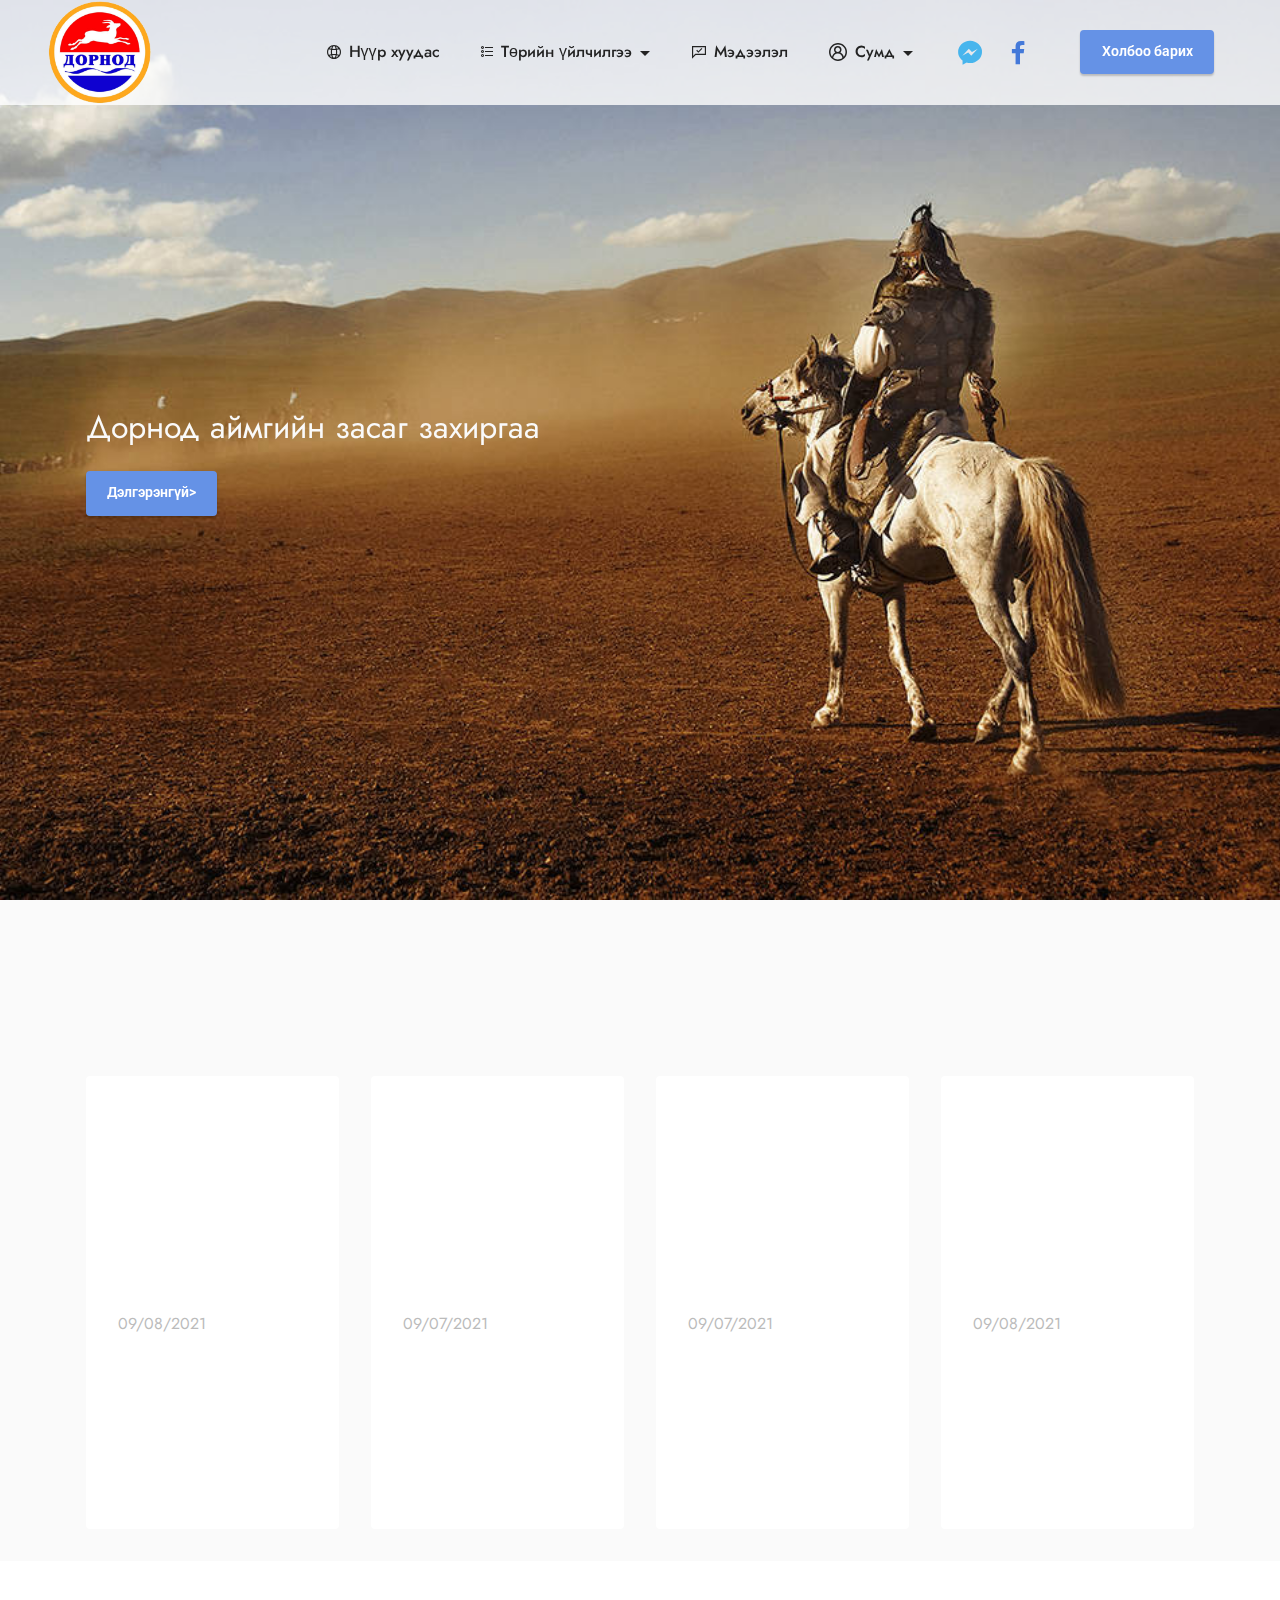
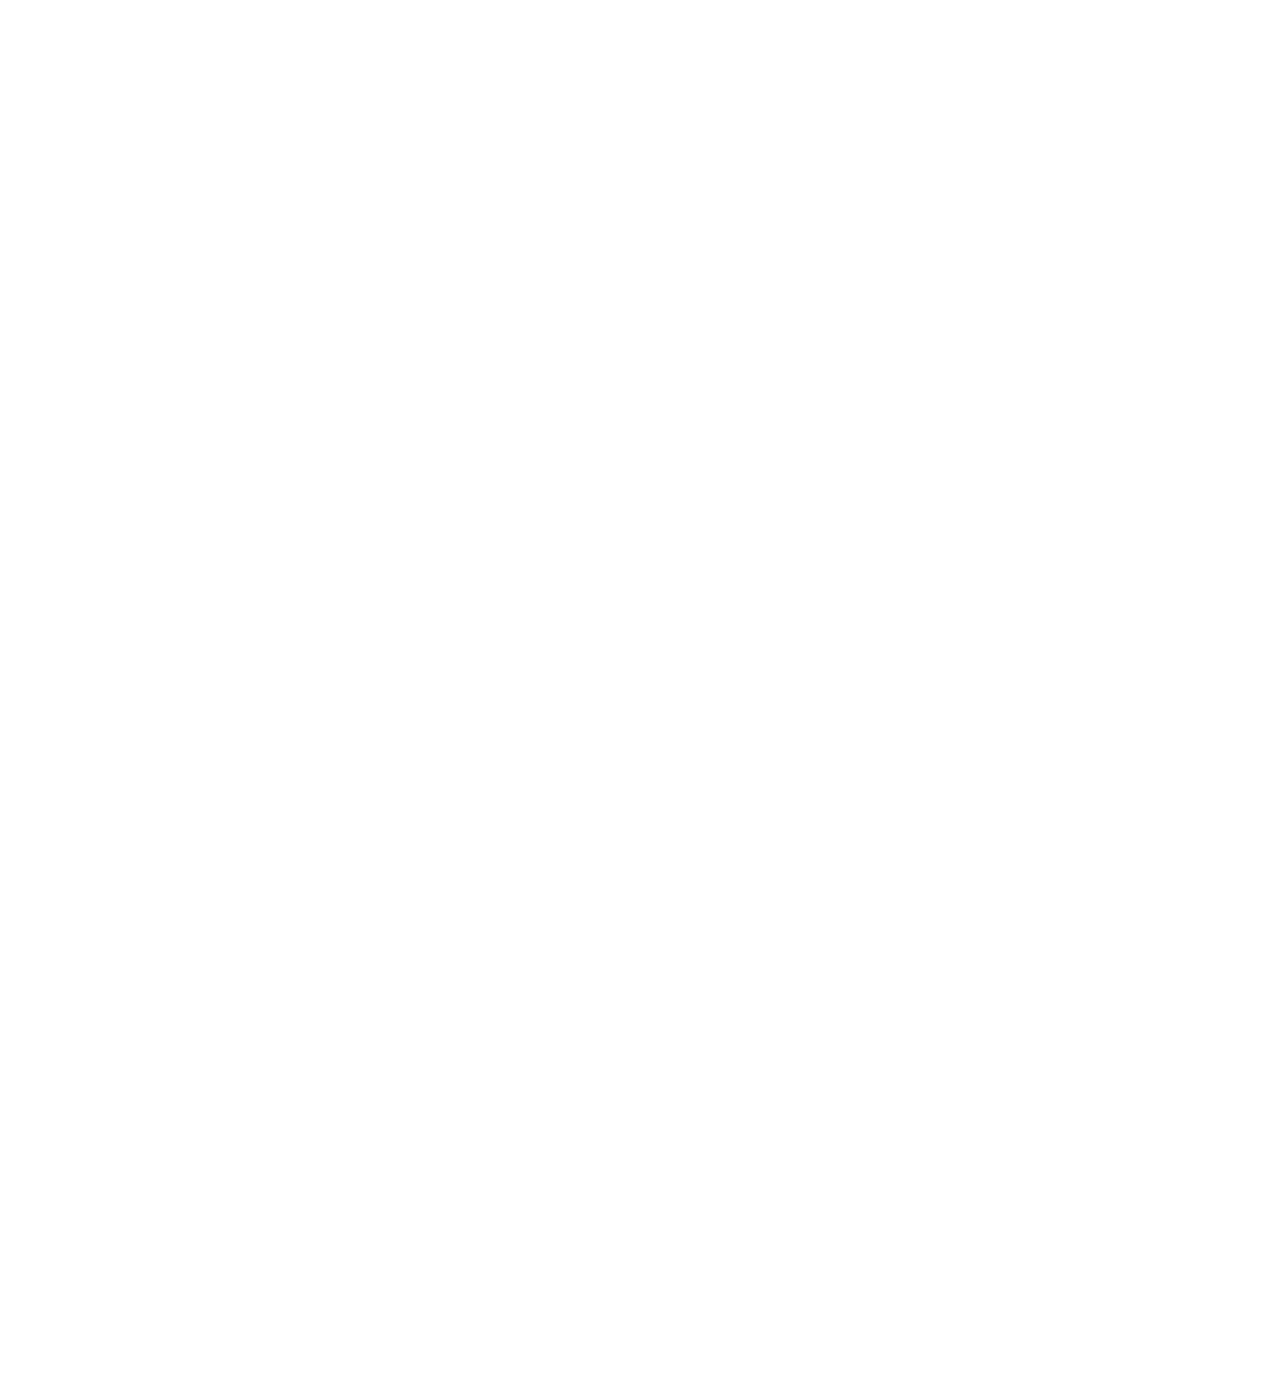
==== commit 824cbd63: "create github pages" ====
--- a/index.html
+++ b/index.html
@@ -51,7 +51,7 @@
             </button>
             <div class="collapse navbar-collapse" id="navbarSupportedContent">
                 <ul class="navbar-nav nav-dropdown" data-app-modern-menu="true"><li class="nav-item"><a class="nav-link link text-black text-primary display-7" href="index.html"><span class="mobi-mbri mobi-mbri-globe-2 mbr-iconfont mbr-iconfont-btn" style="font-size: 14px;"></span>Нүүр хуудас</a></li>
-                    <li class="nav-item dropdown"><a class="nav-link link dropdown-toggle text-black display-7" href="#" aria-expanded="true" data-toggle="dropdown-submenu"><span class="mobi-mbri mobi-mbri-bulleted-list mbr-iconfont mbr-iconfont-btn" style="font-size: 12px;"></span>Төрийн үйлчилгээ</a><div class="dropdown-menu"><a class="dropdown-item text-black text-primary display-7" href="uilchilgee.html" aria-expanded="false" target="_blank"><span class="mobi-mbri mobi-mbri-contact-form mbr-iconfont mbr-iconfont-btn" style="color: rgb(255, 153, 102);"></span>Байгууллага арга хэмжээ зохион байгуулах</a><a class="dropdown-item text-black display-7" href="#" aria-expanded="true"><span class="mobi-mbri mobi-mbri-numbered-list mbr-iconfont mbr-iconfont-btn" style="color: rgb(255, 153, 102);"></span>Аж ахуй нэгжид өр төлбөргүй лавлагаа олгох</a><a class="dropdown-item text-black text-primary display-7" href="uilchilgee.html" aria-expanded="false" target="_blank"><span class="mbrib-share mbr-iconfont mbr-iconfont-btn" style="color: rgb(255, 153, 102);"></span>Ажил хайгч иргэнээр бүртгүүлэх</a><a class="dropdown-item text-black text-primary display-7" href="uilchilgee.html" aria-expanded="false" target="_blank"><span class="mbrib-contact-form mbr-iconfont mbr-iconfont-btn" style="color: rgb(255, 153, 102);"></span>Ажилгүйдлийн даатгал</a></div></li><li class="nav-item"><a class="nav-link link text-black text-primary display-7" href="bidniituhai.html#image1-1g" aria-expanded="false" target="_blank"><span class="mobi-mbri mobi-mbri-cust-feedback mbr-iconfont mbr-iconfont-btn" style="font-size: 14px;"></span>Мэдээлэл</a></li><li class="nav-item dropdown"><a class="nav-link link text-black text-primary dropdown-toggle display-7" href="#" aria-expanded="false" target="_blank" data-toggle="dropdown-submenu"><span class="mobi-mbri mobi-mbri-user-2 mbr-iconfont mbr-iconfont-btn" style="font-size: 18px;"></span>Сумд</a><div class="dropdown-menu"><a class="text-black text-primary dropdown-item display-7" href="#" aria-expanded="false" target="_blank">Матад</a><a class="text-black text-primary dropdown-item display-7" href="#" aria-expanded="false" target="_blank">Баян дун</a><a class="text-black text-primary dropdown-item display-7" href="#" aria-expanded="false" target="_blank">Баян түмэн</a><a class="text-black text-primary dropdown-item display-7" href="#" aria-expanded="false" target="_blank">Булган</a><a class="text-black text-primary dropdown-item display-7" href="#" aria-expanded="false" target="_blank">Гурван загал</a><a class="text-black text-primary dropdown-item display-7" href="#" aria-expanded="false" target="_blank">Дашбалбар</a><a class="text-black text-primary dropdown-item display-7" href="#" aria-expanded="false" target="_blank">Цагаан овоо</a><a class="text-black text-primary dropdown-item display-7" href="#" aria-expanded="false" target="_blank">Хэрлэн</a><a class="text-black text-primary dropdown-item display-7" href="#" aria-expanded="false" target="_blank">Чулуутхорлоо</a><a class="text-black text-primary dropdown-item display-7" href="#" aria-expanded="true" target="_blank">Булган</a></div></li></ul>
+                    <li class="nav-item dropdown open"><a class="nav-link link dropdown-toggle text-black display-7" href="#" aria-expanded="true" data-toggle="dropdown-submenu"><span class="mobi-mbri mobi-mbri-bulleted-list mbr-iconfont mbr-iconfont-btn" style="font-size: 12px;"></span>Төрийн үйлчилгээ</a><div class="dropdown-menu"><a class="dropdown-item text-black text-primary display-7" href="uilchilgee.html" aria-expanded="false" target="_blank"><span class="mobi-mbri mobi-mbri-contact-form mbr-iconfont mbr-iconfont-btn" style="color: rgb(255, 153, 102);"></span>Байгууллага арга хэмжээ зохион байгуулах</a><a class="dropdown-item text-black display-7" href="#" aria-expanded="true"><span class="mobi-mbri mobi-mbri-numbered-list mbr-iconfont mbr-iconfont-btn" style="color: rgb(255, 153, 102);"></span>Аж ахуй нэгжид өр төлбөргүй лавлагаа олгох</a><a class="dropdown-item text-black text-primary display-7" href="uilchilgee.html" aria-expanded="false" target="_blank"><span class="mbrib-share mbr-iconfont mbr-iconfont-btn" style="color: rgb(255, 153, 102);"></span>Ажил хайгч иргэнээр бүртгүүлэх</a><a class="dropdown-item text-black text-primary display-7" href="uilchilgee.html" aria-expanded="false" target="_blank"><span class="mbrib-contact-form mbr-iconfont mbr-iconfont-btn" style="color: rgb(255, 153, 102);"></span>Ажилгүйдлийн даатгал</a></div></li><li class="nav-item"><a class="nav-link link text-black text-primary display-7" href="bidniituhai.html#image1-1g" aria-expanded="false" target="_blank"><span class="mobi-mbri mobi-mbri-cust-feedback mbr-iconfont mbr-iconfont-btn" style="font-size: 14px;"></span>Мэдээлэл</a></li><li class="nav-item dropdown"><a class="nav-link link text-black text-primary dropdown-toggle display-7" href="#" aria-expanded="false" target="_blank" data-toggle="dropdown-submenu"><span class="mobi-mbri mobi-mbri-user-2 mbr-iconfont mbr-iconfont-btn" style="font-size: 18px;"></span>Сумд</a><div class="dropdown-menu"><a class="text-black text-primary dropdown-item display-7" href="#" aria-expanded="false" target="_blank">Матад</a><a class="text-black text-primary dropdown-item display-7" href="#" aria-expanded="false" target="_blank">Баян дун</a><a class="text-black text-primary dropdown-item display-7" href="#" aria-expanded="false" target="_blank">Баян түмэн</a><a class="text-black text-primary dropdown-item display-7" href="#" aria-expanded="false" target="_blank">Булган</a><a class="text-black text-primary dropdown-item display-7" href="#" aria-expanded="false" target="_blank">Гурван загал</a><a class="text-black text-primary dropdown-item display-7" href="#" aria-expanded="false" target="_blank">Дашбалбар</a><a class="text-black text-primary dropdown-item display-7" href="#" aria-expanded="false" target="_blank">Цагаан овоо</a><a class="text-black text-primary dropdown-item display-7" href="#" aria-expanded="false" target="_blank">Хэрлэн</a><a class="text-black text-primary dropdown-item display-7" href="#" aria-expanded="false" target="_blank">Чулуутхорлоо</a><a class="text-black text-primary dropdown-item display-7" href="#" aria-expanded="true" target="_blank">Булган</a></div></li></ul>
                 <div class="icons-menu">
                     <a class="iconfont-wrapper" href="http://facebook.com/fastlinellc" target="_blank">
                         <span class="p-2 mbr-iconfont socicon-messenger socicon" style="color: rgb(71, 181, 237); fill: rgb(71, 181, 237);"></span>
@@ -300,7 +300,7 @@
             </div>
         </div>
     </div>
-</section><section style="background-color: #fff; font-family: -apple-system, BlinkMacSystemFont, 'Segoe UI', 'Roboto', 'Helvetica Neue', Arial, sans-serif; color:#aaa; font-size:12px; padding: 0; align-items: center; display: flex;"><a href="https://mobirise.site/j" style="flex: 1 1; height: 3rem; padding-left: 1rem;"></a><p style="flex: 0 0 auto; margin:0; padding-right:1rem;">Made with Mobirise - <a href="https://mobirise.site/l" style="color:#aaa;">Find out</a></p></section><script src="assets/web/assets/jquery/jquery.min.js"></script>  <script src="assets/popper/popper.min.js"></script>  <script src="assets/tether/tether.min.js"></script>  <script src="assets/bootstrap/js/bootstrap.min.js"></script>  <script src="assets/smoothscroll/smooth-scroll.js"></script>  <script src="assets/viewportchecker/jquery.viewportchecker.js"></script>  <script src="assets/parallax/jarallax.min.js"></script>  <script src="assets/dropdown/js/nav-dropdown.js"></script>  <script src="assets/dropdown/js/navbar-dropdown.js"></script>  <script src="assets/touchswipe/jquery.touch-swipe.min.js"></script>  <script src="assets/theme/js/script.js"></script>  
+</section><section style="background-color: #fff; font-family: -apple-system, BlinkMacSystemFont, 'Segoe UI', 'Roboto', 'Helvetica Neue', Arial, sans-serif; color:#aaa; font-size:12px; padding: 0; align-items: center; display: flex;"><a href="https://mobirise.site/x" style="flex: 1 1; height: 3rem; padding-left: 1rem;"></a><p style="flex: 0 0 auto; margin:0; padding-right:1rem;">Develop a <a href="https://mobirise.site/y" style="color:#aaa;">website</a> with Mobirise</p></section><script src="assets/web/assets/jquery/jquery.min.js"></script>  <script src="assets/popper/popper.min.js"></script>  <script src="assets/tether/tether.min.js"></script>  <script src="assets/bootstrap/js/bootstrap.min.js"></script>  <script src="assets/smoothscroll/smooth-scroll.js"></script>  <script src="assets/viewportchecker/jquery.viewportchecker.js"></script>  <script src="assets/parallax/jarallax.min.js"></script>  <script src="assets/dropdown/js/nav-dropdown.js"></script>  <script src="assets/dropdown/js/navbar-dropdown.js"></script>  <script src="assets/touchswipe/jquery.touch-swipe.min.js"></script>  <script src="assets/theme/js/script.js"></script>  
   
   
  <div id="scrollToTop" class="scrollToTop mbr-arrow-up"><a style="text-align: center;"><i class="mbr-arrow-up-icon mbr-arrow-up-icon-cm cm-icon cm-icon-smallarrow-up"></i></a></div>
--- a/assets/mobirise/css/mbr-additional.css
+++ b/assets/mobirise/css/mbr-additional.css
@@ -965,7 +965,7 @@
   min-height: 70px;
   transition: all .3s;
   border-bottom: 1px solid transparent;
-  background: rgba(255, 255, 255, 0.7);
+  background: rgba(255, 255, 255, 0.8);
 }
 .cid-safz8pXeSH .navbar.opened {
   transition: all .3s;
--- a/assets/mobirise/css/mbr-additional.css
+++ b/assets/mobirise/css/mbr-additional.css
@@ -965,7 +965,7 @@
   min-height: 70px;
   transition: all .3s;
   border-bottom: 1px solid transparent;
-  background: rgba(255, 255, 255, 0.7);
+  background: rgba(255, 255, 255, 0.8);
 }
 .cid-safz8pXeSH .navbar.opened {
   transition: all .3s;
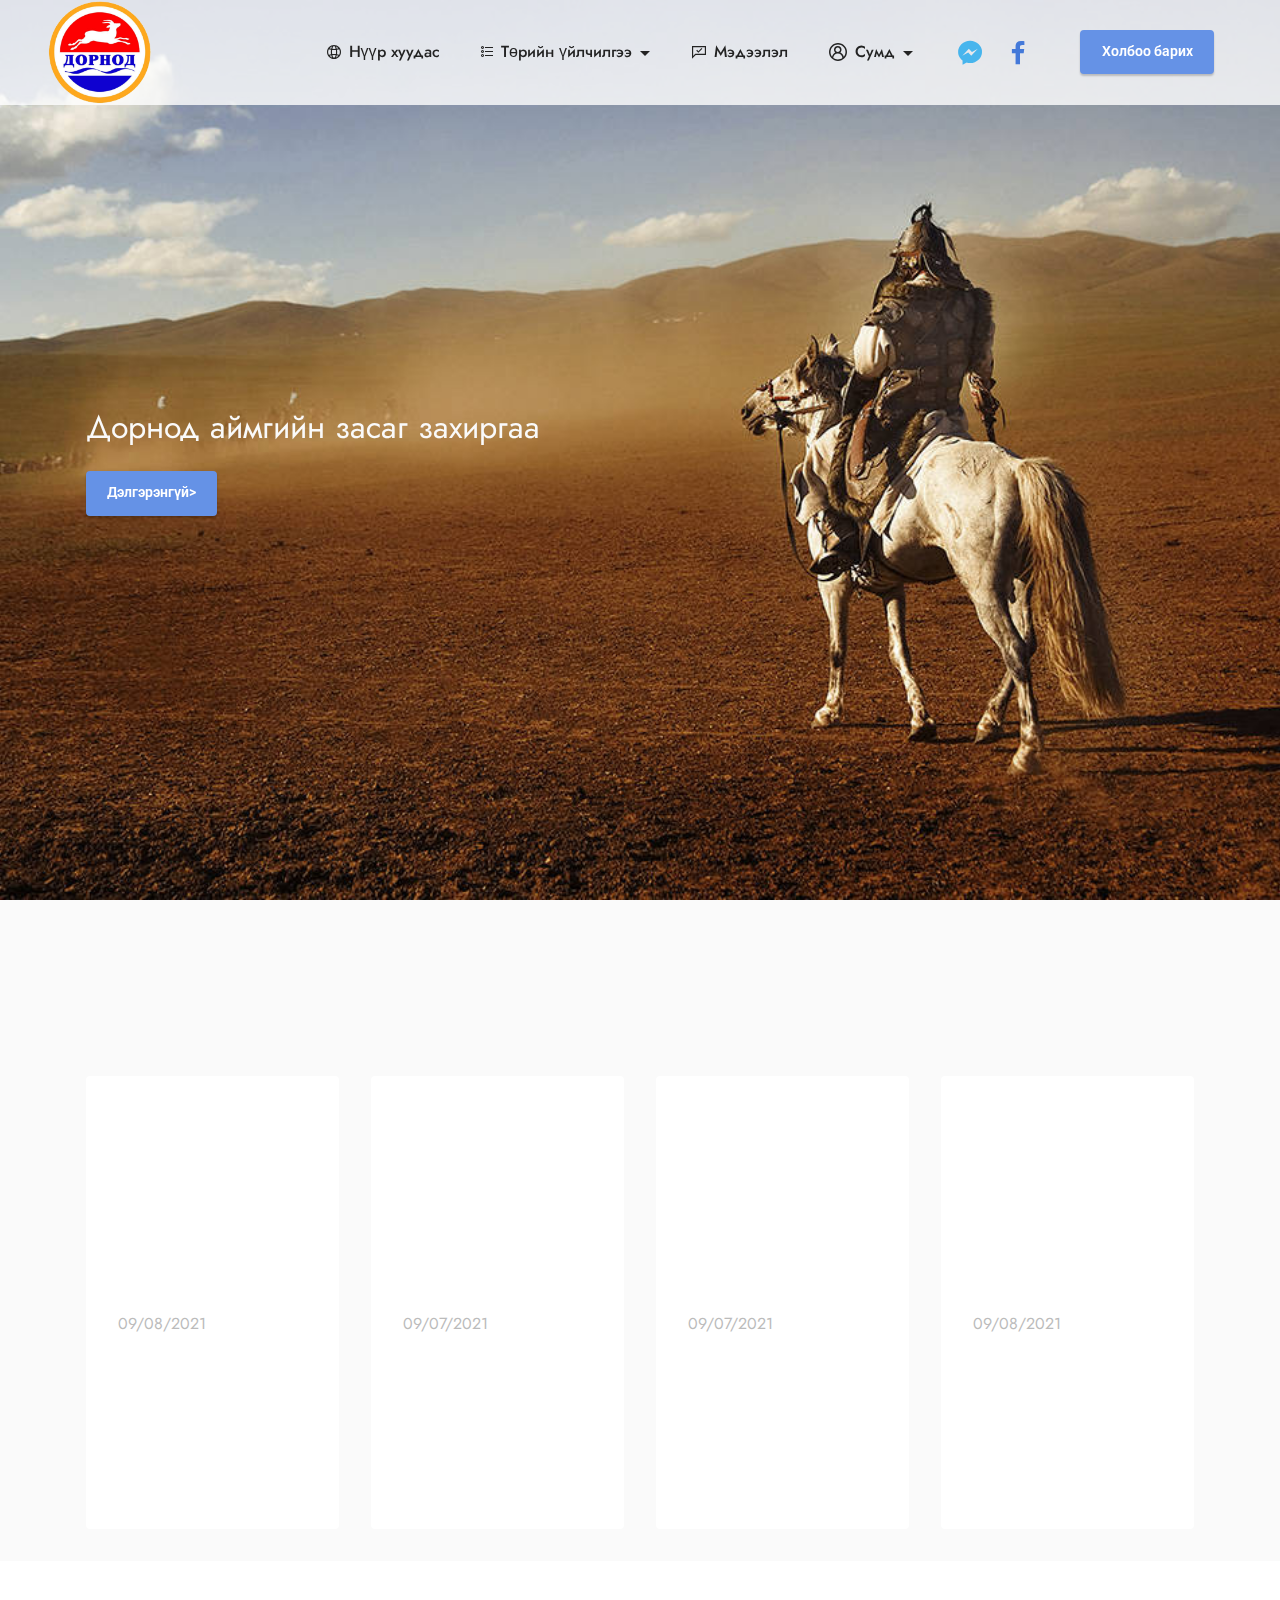
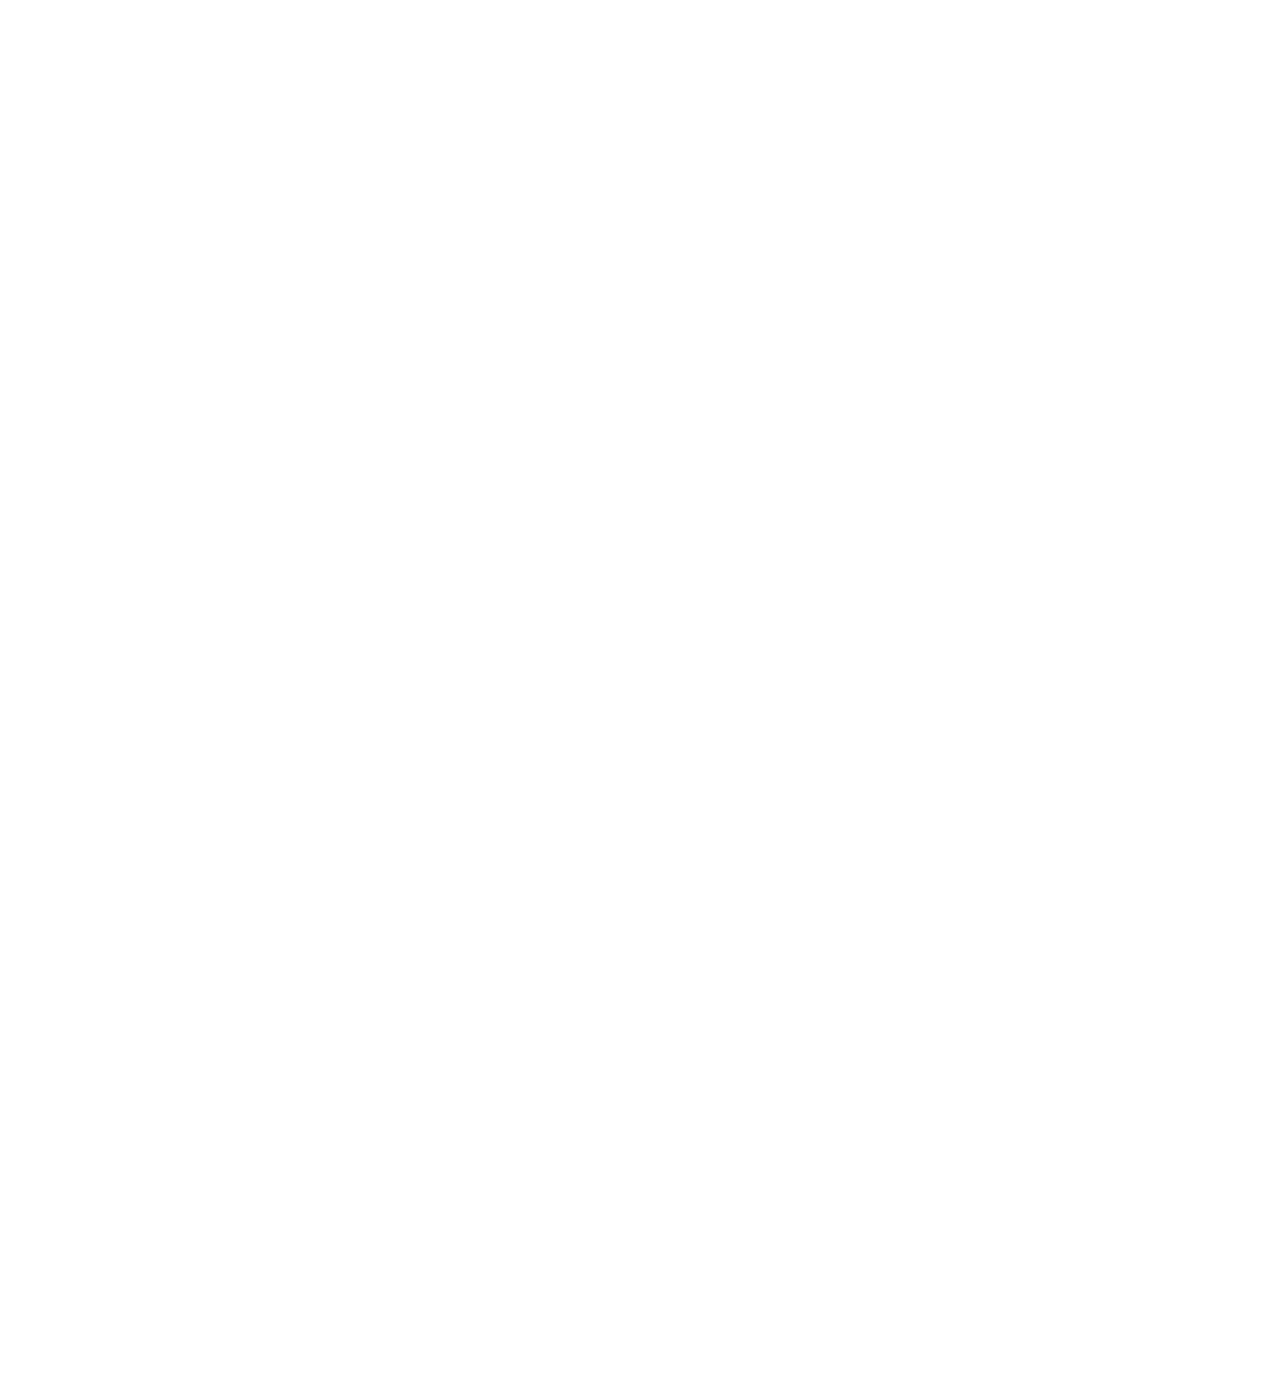
==== commit aca52e86: "create github pages" ====
--- a/index.html
+++ b/index.html
@@ -51,7 +51,7 @@
             </button>
             <div class="collapse navbar-collapse" id="navbarSupportedContent">
                 <ul class="navbar-nav nav-dropdown" data-app-modern-menu="true"><li class="nav-item"><a class="nav-link link text-black text-primary display-7" href="index.html"><span class="mobi-mbri mobi-mbri-globe-2 mbr-iconfont mbr-iconfont-btn" style="font-size: 14px;"></span>Нүүр хуудас</a></li>
-                    <li class="nav-item dropdown open"><a class="nav-link link dropdown-toggle text-black display-7" href="#" aria-expanded="true" data-toggle="dropdown-submenu"><span class="mobi-mbri mobi-mbri-bulleted-list mbr-iconfont mbr-iconfont-btn" style="font-size: 12px;"></span>Төрийн үйлчилгээ</a><div class="dropdown-menu"><a class="dropdown-item text-black text-primary display-7" href="uilchilgee.html" aria-expanded="false" target="_blank"><span class="mobi-mbri mobi-mbri-contact-form mbr-iconfont mbr-iconfont-btn" style="color: rgb(255, 153, 102);"></span>Байгууллага арга хэмжээ зохион байгуулах</a><a class="dropdown-item text-black display-7" href="#" aria-expanded="true"><span class="mobi-mbri mobi-mbri-numbered-list mbr-iconfont mbr-iconfont-btn" style="color: rgb(255, 153, 102);"></span>Аж ахуй нэгжид өр төлбөргүй лавлагаа олгох</a><a class="dropdown-item text-black text-primary display-7" href="uilchilgee.html" aria-expanded="false" target="_blank"><span class="mbrib-share mbr-iconfont mbr-iconfont-btn" style="color: rgb(255, 153, 102);"></span>Ажил хайгч иргэнээр бүртгүүлэх</a><a class="dropdown-item text-black text-primary display-7" href="uilchilgee.html" aria-expanded="false" target="_blank"><span class="mbrib-contact-form mbr-iconfont mbr-iconfont-btn" style="color: rgb(255, 153, 102);"></span>Ажилгүйдлийн даатгал</a></div></li><li class="nav-item"><a class="nav-link link text-black text-primary display-7" href="bidniituhai.html#image1-1g" aria-expanded="false" target="_blank"><span class="mobi-mbri mobi-mbri-cust-feedback mbr-iconfont mbr-iconfont-btn" style="font-size: 14px;"></span>Мэдээлэл</a></li><li class="nav-item dropdown"><a class="nav-link link text-black text-primary dropdown-toggle display-7" href="#" aria-expanded="false" target="_blank" data-toggle="dropdown-submenu"><span class="mobi-mbri mobi-mbri-user-2 mbr-iconfont mbr-iconfont-btn" style="font-size: 18px;"></span>Сумд</a><div class="dropdown-menu"><a class="text-black text-primary dropdown-item display-7" href="#" aria-expanded="false" target="_blank">Матад</a><a class="text-black text-primary dropdown-item display-7" href="#" aria-expanded="false" target="_blank">Баян дун</a><a class="text-black text-primary dropdown-item display-7" href="#" aria-expanded="false" target="_blank">Баян түмэн</a><a class="text-black text-primary dropdown-item display-7" href="#" aria-expanded="false" target="_blank">Булган</a><a class="text-black text-primary dropdown-item display-7" href="#" aria-expanded="false" target="_blank">Гурван загал</a><a class="text-black text-primary dropdown-item display-7" href="#" aria-expanded="false" target="_blank">Дашбалбар</a><a class="text-black text-primary dropdown-item display-7" href="#" aria-expanded="false" target="_blank">Цагаан овоо</a><a class="text-black text-primary dropdown-item display-7" href="#" aria-expanded="false" target="_blank">Хэрлэн</a><a class="text-black text-primary dropdown-item display-7" href="#" aria-expanded="false" target="_blank">Чулуутхорлоо</a><a class="text-black text-primary dropdown-item display-7" href="#" aria-expanded="true" target="_blank">Булган</a></div></li></ul>
+                    <li class="nav-item dropdown"><a class="nav-link link dropdown-toggle text-black display-7" href="#" aria-expanded="false" data-toggle="dropdown-submenu"><span class="mobi-mbri mobi-mbri-bulleted-list mbr-iconfont mbr-iconfont-btn" style="font-size: 12px;"></span>Төрийн үйлчилгээ</a><div class="dropdown-menu"><a class="dropdown-item text-black text-primary display-7" href="uilchilgee.html" aria-expanded="false" target="_blank"><span class="mobi-mbri mobi-mbri-contact-form mbr-iconfont mbr-iconfont-btn" style="color: rgb(255, 153, 102);"></span>Байгууллага арга хэмжээ зохион байгуулах</a><a class="dropdown-item text-black display-7" href="#" aria-expanded="false"><span class="mobi-mbri mobi-mbri-numbered-list mbr-iconfont mbr-iconfont-btn" style="color: rgb(255, 153, 102);"></span>Аж ахуй нэгжид өр төлбөргүй лавлагаа олгох</a><a class="dropdown-item text-black text-primary display-7" href="uilchilgee.html" aria-expanded="false" target="_blank"><span class="mbrib-share mbr-iconfont mbr-iconfont-btn" style="color: rgb(255, 153, 102);"></span>Ажил хайгч иргэнээр бүртгүүлэх</a><a class="dropdown-item text-black text-primary display-7" href="uilchilgee.html" aria-expanded="false" target="_blank"><span class="mbrib-contact-form mbr-iconfont mbr-iconfont-btn" style="color: rgb(255, 153, 102);"></span>Ажилгүйдлийн даатгал</a></div></li><li class="nav-item"><a class="nav-link link text-black text-primary display-7" href="bidniituhai.html#image1-1g" aria-expanded="false" target="_blank"><span class="mobi-mbri mobi-mbri-cust-feedback mbr-iconfont mbr-iconfont-btn" style="font-size: 14px;"></span>Мэдээлэл</a></li><li class="nav-item dropdown"><a class="nav-link link text-black text-primary dropdown-toggle display-7" href="#" aria-expanded="false" target="_blank" data-toggle="dropdown-submenu"><span class="mobi-mbri mobi-mbri-user-2 mbr-iconfont mbr-iconfont-btn" style="font-size: 18px;"></span>Сумд</a><div class="dropdown-menu"><a class="text-black text-primary dropdown-item display-7" href="#" aria-expanded="false" target="_blank">Матад</a><a class="text-black text-primary dropdown-item display-7" href="#" aria-expanded="false" target="_blank">Баян дун</a><a class="text-black text-primary dropdown-item display-7" href="#" aria-expanded="false" target="_blank">Баян түмэн</a><a class="text-black text-primary dropdown-item display-7" href="#" aria-expanded="false" target="_blank">Булган</a><a class="text-black text-primary dropdown-item display-7" href="#" aria-expanded="false" target="_blank">Гурван загал</a><a class="text-black text-primary dropdown-item display-7" href="#" aria-expanded="false" target="_blank">Дашбалбар</a><a class="text-black text-primary dropdown-item display-7" href="#" aria-expanded="false" target="_blank">Цагаан овоо</a><a class="text-black text-primary dropdown-item display-7" href="#" aria-expanded="false" target="_blank">Хэрлэн</a><a class="text-black text-primary dropdown-item display-7" href="#" aria-expanded="false" target="_blank">Чулуутхорлоо</a><a class="text-black text-primary dropdown-item display-7" href="#" aria-expanded="false" target="_blank">Булган</a></div></li></ul>
                 <div class="icons-menu">
                     <a class="iconfont-wrapper" href="http://facebook.com/fastlinellc" target="_blank">
                         <span class="p-2 mbr-iconfont socicon-messenger socicon" style="color: rgb(71, 181, 237); fill: rgb(71, 181, 237);"></span>
@@ -230,7 +230,7 @@
                 <div class="social-list align-center">
                    
                     <a class="iconfont-wrapper bg-facebook m-2 " target="_blank" href="http://www.facebook.com">
-                            <span class="mobi-mbri-download-2 mobi-mbri"></span>
+                            <span class="socicon-facebook socicon"></span>
                         </a>
                         <a class="iconfont-wrapper bg-twitter m-2" href="http://twitter.com" target="_blank">
                             <span class="socicon-twitter socicon"></span>
@@ -300,7 +300,7 @@
             </div>
         </div>
     </div>
-</section><section style="background-color: #fff; font-family: -apple-system, BlinkMacSystemFont, 'Segoe UI', 'Roboto', 'Helvetica Neue', Arial, sans-serif; color:#aaa; font-size:12px; padding: 0; align-items: center; display: flex;"><a href="https://mobirise.site/x" style="flex: 1 1; height: 3rem; padding-left: 1rem;"></a><p style="flex: 0 0 auto; margin:0; padding-right:1rem;">Develop a <a href="https://mobirise.site/y" style="color:#aaa;">website</a> with Mobirise</p></section><script src="assets/web/assets/jquery/jquery.min.js"></script>  <script src="assets/popper/popper.min.js"></script>  <script src="assets/tether/tether.min.js"></script>  <script src="assets/bootstrap/js/bootstrap.min.js"></script>  <script src="assets/smoothscroll/smooth-scroll.js"></script>  <script src="assets/viewportchecker/jquery.viewportchecker.js"></script>  <script src="assets/parallax/jarallax.min.js"></script>  <script src="assets/dropdown/js/nav-dropdown.js"></script>  <script src="assets/dropdown/js/navbar-dropdown.js"></script>  <script src="assets/touchswipe/jquery.touch-swipe.min.js"></script>  <script src="assets/theme/js/script.js"></script>  
+</section><section style="background-color: #fff; font-family: -apple-system, BlinkMacSystemFont, 'Segoe UI', 'Roboto', 'Helvetica Neue', Arial, sans-serif; color:#aaa; font-size:12px; padding: 0; align-items: center; display: flex;"><a href="https://mobirise.site/u" style="flex: 1 1; height: 3rem; padding-left: 1rem;"></a><p style="flex: 0 0 auto; margin:0; padding-right:1rem;">Created with <a href="https://mobirise.site/b" style="color:#aaa;">Mobirise</a> site templates</p></section><script src="assets/web/assets/jquery/jquery.min.js"></script>  <script src="assets/popper/popper.min.js"></script>  <script src="assets/tether/tether.min.js"></script>  <script src="assets/bootstrap/js/bootstrap.min.js"></script>  <script src="assets/smoothscroll/smooth-scroll.js"></script>  <script src="assets/viewportchecker/jquery.viewportchecker.js"></script>  <script src="assets/parallax/jarallax.min.js"></script>  <script src="assets/dropdown/js/nav-dropdown.js"></script>  <script src="assets/dropdown/js/navbar-dropdown.js"></script>  <script src="assets/touchswipe/jquery.touch-swipe.min.js"></script>  <script src="assets/theme/js/script.js"></script>  
   
   
  <div id="scrollToTop" class="scrollToTop mbr-arrow-up"><a style="text-align: center;"><i class="mbr-arrow-up-icon mbr-arrow-up-icon-cm cm-icon cm-icon-smallarrow-up"></i></a></div>
